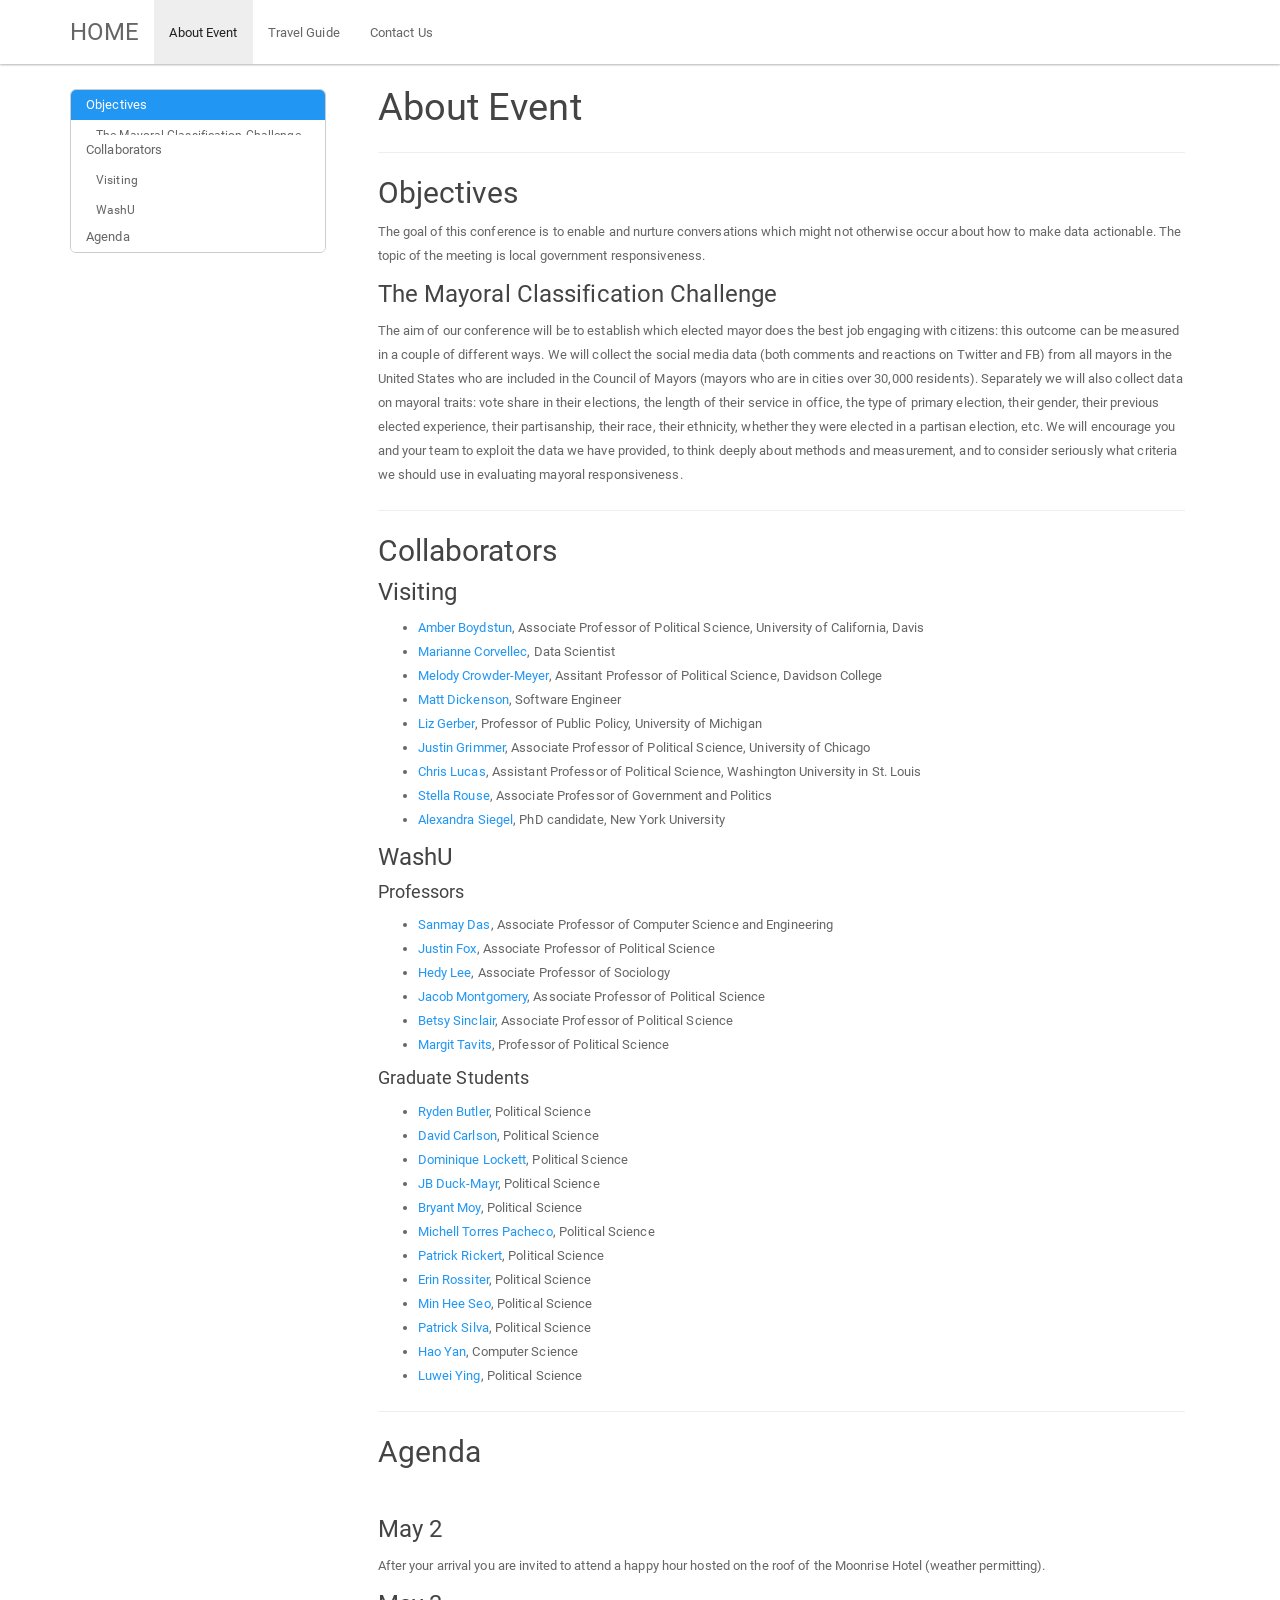
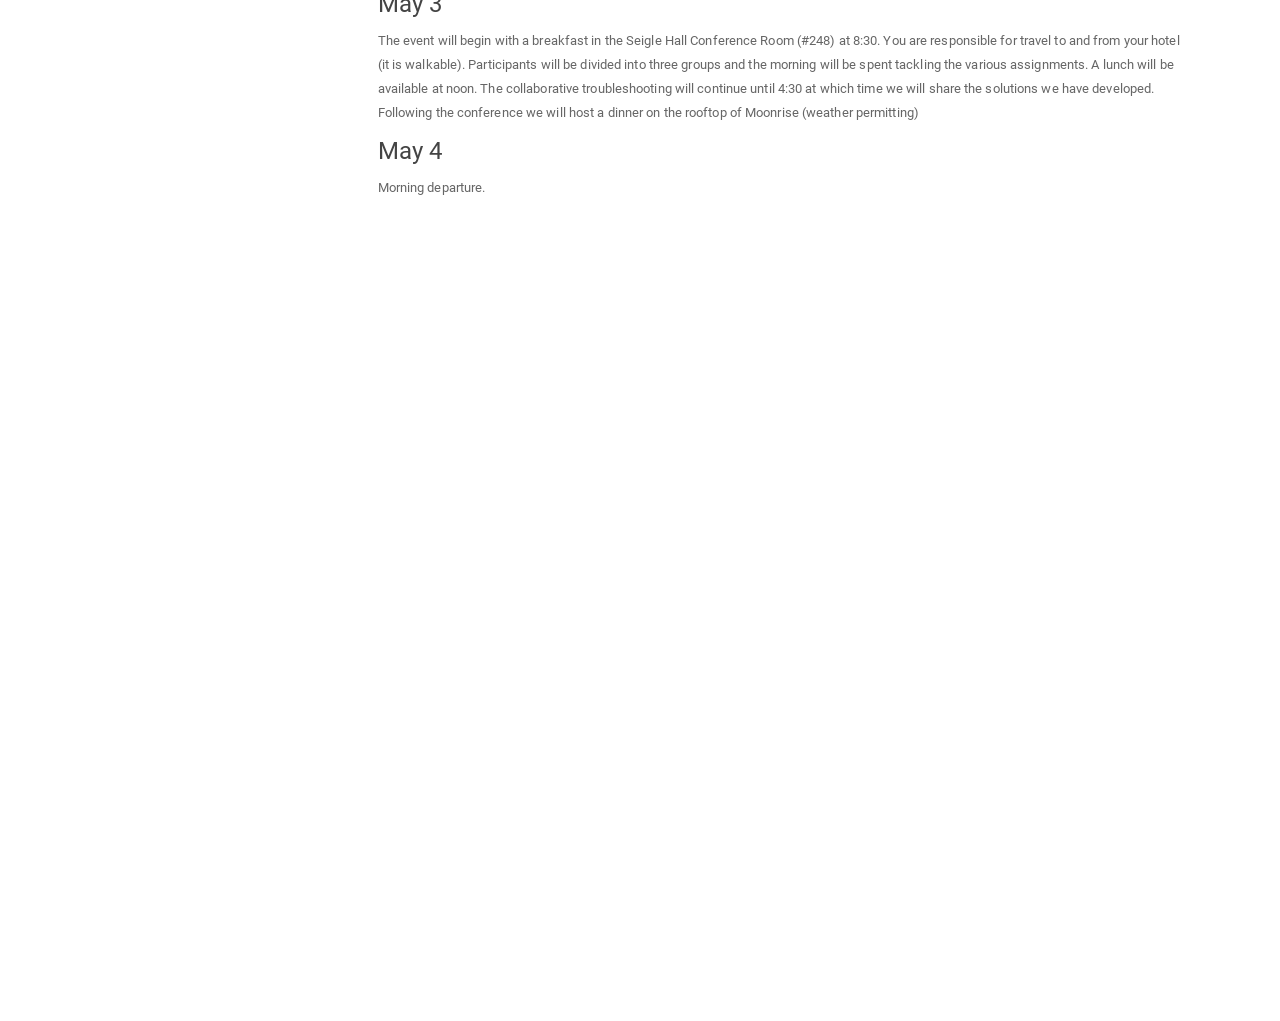
==== about_event.html @ 21daccff "Updates All relevant information is now included. I haven't heard back from three graduate students " ====
<!DOCTYPE html>

<html xmlns="http://www.w3.org/1999/xhtml">

<head>

<meta charset="utf-8" />
<meta http-equiv="Content-Type" content="text/html; charset=utf-8" />
<meta name="generator" content="pandoc" />




<title>About Event</title>

<script src="site_libs/jquery-1.11.3/jquery.min.js"></script>
<meta name="viewport" content="width=device-width, initial-scale=1" />
<link href="site_libs/bootstrap-3.3.5/css/paper.min.css" rel="stylesheet" />
<script src="site_libs/bootstrap-3.3.5/js/bootstrap.min.js"></script>
<script src="site_libs/bootstrap-3.3.5/shim/html5shiv.min.js"></script>
<script src="site_libs/bootstrap-3.3.5/shim/respond.min.js"></script>
<script src="site_libs/jqueryui-1.11.4/jquery-ui.min.js"></script>
<link href="site_libs/tocify-1.9.1/jquery.tocify.css" rel="stylesheet" />
<script src="site_libs/tocify-1.9.1/jquery.tocify.js"></script>
<script src="site_libs/navigation-1.1/tabsets.js"></script>
<link href="site_libs/highlightjs-9.12.0/textmate.css" rel="stylesheet" />
<script src="site_libs/highlightjs-9.12.0/highlight.js"></script>

<style type="text/css">code{white-space: pre;}</style>
<style type="text/css">
  pre:not([class]) {
    background-color: white;
  }
</style>
<script type="text/javascript">
if (window.hljs) {
  hljs.configure({languages: []});
  hljs.initHighlightingOnLoad();
  if (document.readyState && document.readyState === "complete") {
    window.setTimeout(function() { hljs.initHighlighting(); }, 0);
  }
}
</script>



<style type="text/css">
h1 {
  font-size: 34px;
}
h1.title {
  font-size: 38px;
}
h2 {
  font-size: 30px;
}
h3 {
  font-size: 24px;
}
h4 {
  font-size: 18px;
}
h5 {
  font-size: 16px;
}
h6 {
  font-size: 12px;
}
.table th:not([align]) {
  text-align: left;
}
</style>


</head>

<body>

<style type = "text/css">
.main-container {
  max-width: 940px;
  margin-left: auto;
  margin-right: auto;
}
code {
  color: inherit;
  background-color: rgba(0, 0, 0, 0.04);
}
img {
  max-width:100%;
  height: auto;
}
.tabbed-pane {
  padding-top: 12px;
}
button.code-folding-btn:focus {
  outline: none;
}
</style>


<style type="text/css">
/* padding for bootstrap navbar */
body {
  padding-top: 64px;
  padding-bottom: 40px;
}
/* offset scroll position for anchor links (for fixed navbar)  */
.section h1 {
  padding-top: 69px;
  margin-top: -69px;
}

.section h2 {
  padding-top: 69px;
  margin-top: -69px;
}
.section h3 {
  padding-top: 69px;
  margin-top: -69px;
}
.section h4 {
  padding-top: 69px;
  margin-top: -69px;
}
.section h5 {
  padding-top: 69px;
  margin-top: -69px;
}
.section h6 {
  padding-top: 69px;
  margin-top: -69px;
}
</style>

<script>
// manage active state of menu based on current page
$(document).ready(function () {
  // active menu anchor
  href = window.location.pathname
  href = href.substr(href.lastIndexOf('/') + 1)
  if (href === "")
    href = "index.html";
  var menuAnchor = $('a[href="' + href + '"]');

  // mark it active
  menuAnchor.parent().addClass('active');

  // if it's got a parent navbar menu mark it active as well
  menuAnchor.closest('li.dropdown').addClass('active');
});
</script>


<div class="container-fluid main-container">

<!-- tabsets -->
<script>
$(document).ready(function () {
  window.buildTabsets("TOC");
});
</script>

<!-- code folding -->




<script>
$(document).ready(function ()  {

    // move toc-ignore selectors from section div to header
    $('div.section.toc-ignore')
        .removeClass('toc-ignore')
        .children('h1,h2,h3,h4,h5').addClass('toc-ignore');

    // establish options
    var options = {
      selectors: "h1,h2,h3",
      theme: "bootstrap3",
      context: '.toc-content',
      hashGenerator: function (text) {
        return text.replace(/[.\\/?&!#<>]/g, '').replace(/\s/g, '_').toLowerCase();
      },
      ignoreSelector: ".toc-ignore",
      scrollTo: 0
    };
    options.showAndHide = true;
    options.smoothScroll = true;

    // tocify
    var toc = $("#TOC").tocify(options).data("toc-tocify");
});
</script>

<style type="text/css">

#TOC {
  margin: 25px 0px 20px 0px;
}
@media (max-width: 768px) {
#TOC {
  position: relative;
  width: 100%;
}
}


.toc-content {
  padding-left: 30px;
  padding-right: 40px;
}

div.main-container {
  max-width: 1200px;
}

div.tocify {
  width: 20%;
  max-width: 260px;
  max-height: 85%;
}

@media (min-width: 768px) and (max-width: 991px) {
  div.tocify {
    width: 25%;
  }
}

@media (max-width: 767px) {
  div.tocify {
    width: 100%;
    max-width: none;
  }
}

.tocify ul, .tocify li {
  line-height: 20px;
}

.tocify-subheader .tocify-item {
  font-size: 0.90em;
  padding-left: 25px;
  text-indent: 0;
}

.tocify .list-group-item {
  border-radius: 0px;
}


</style>

<!-- setup 3col/9col grid for toc_float and main content  -->
<div class="row-fluid">
<div class="col-xs-12 col-sm-4 col-md-3">
<div id="TOC" class="tocify">
</div>
</div>

<div class="toc-content col-xs-12 col-sm-8 col-md-9">




<div class="navbar navbar-default  navbar-fixed-top" role="navigation">
  <div class="container">
    <div class="navbar-header">
      <button type="button" class="navbar-toggle collapsed" data-toggle="collapse" data-target="#navbar">
        <span class="icon-bar"></span>
        <span class="icon-bar"></span>
        <span class="icon-bar"></span>
      </button>
      <a class="navbar-brand" href="index.html">HOME</a>
    </div>
    <div id="navbar" class="navbar-collapse collapse">
      <ul class="nav navbar-nav">
        <li>
  <a href="about_event.html">About Event</a>
</li>
<li>
  <a href="travel_guide.html">Travel Guide</a>
</li>
<li>
  <a href="contact_us.html">Contact Us</a>
</li>
      </ul>
      <ul class="nav navbar-nav navbar-right">
        
      </ul>
    </div><!--/.nav-collapse -->
  </div><!--/.container -->
</div><!--/.navbar -->

<div class="fluid-row" id="header">



<h1 class="title toc-ignore">About Event</h1>

</div>


<hr />
<div id="objectives" class="section level2">
<h2>Objectives</h2>
<p>The goal of this conference is to enable and nurture conversations which might not otherwise occur about how to make data actionable. The topic of the meeting is local government responsiveness.</p>
<div id="the-mayoral-classification-challenge" class="section level3">
<h3>The Mayoral Classification Challenge</h3>
<p>The aim of our conference will be to establish which elected mayor does the best job engaging with citizens: this outcome can be measured in a couple of different ways. We will collect the social media data (both comments and reactions on Twitter and FB) from all mayors in the United States who are included in the Council of Mayors (mayors who are in cities over 30,000 residents). Separately we will also collect data on mayoral traits: vote share in their elections, the length of their service in office, the type of primary election, their gender, their previous elected experience, their partisanship, their race, their ethnicity, whether they were elected in a partisan election, etc. We will encourage you and your team to exploit the data we have provided, to think deeply about methods and measurement, and to consider seriously what criteria we should use in evaluating mayoral responsiveness.</p>
<hr />
</div>
</div>
<div id="collaborators" class="section level2">
<h2>Collaborators</h2>
<div id="visiting" class="section level3">
<h3>Visiting</h3>
<ul>
<li><a href="http://www.amber-boydstun.com/">Amber Boydstun</a>, Associate Professor of Political Science, University of California, Davis</li>
<li><a href="https://marianne-corvellec.appspot.com/">Marianne Corvellec</a>, Data Scientist</li>
<li><a href="http://www.melodycrowdermeyer.org/">Melody Crowder-Meyer</a>, Assitant Professor of Political Science, Davidson College</li>
<li><a href="http://mattdickenson.com/">Matt Dickenson</a>, Software Engineer</li>
<li><a href="http://www-personal.umich.edu/~ergerber/Welcome.html">Liz Gerber</a>, Professor of Public Policy, University of Michigan</li>
<li><a href="https://www.justingrimmer.org/">Justin Grimmer</a>, Associate Professor of Political Science, University of Chicago</li>
<li><a href="http://christopherlucas.org/">Chris Lucas</a>, Assistant Professor of Political Science, Washington University in St. Louis</li>
<li><a href="http://gvptsites.umd.edu/srouse/">Stella Rouse</a>, Associate Professor of Government and Politics</li>
<li><a href="https://wp.nyu.edu/smapp/about-2/">Alexandra Siegel</a>, PhD candidate, New York University</li>
</ul>
</div>
<div id="washu" class="section level3">
<h3>WashU</h3>
<div id="professors" class="section level4">
<h4>Professors</h4>
<ul>
<li><a href="http://www.cse.wustl.edu/~sanmay/">Sanmay Das</a>, Associate Professor of Computer Science and Engineering</li>
<li><a href="http://pages.wustl.edu/justinfox">Justin Fox</a>, Associate Professor of Political Science</li>
<li><a href="https://soc.washington.edu/people/hedwig-hedy-lee">Hedy Lee</a>, Associate Professor of Sociology</li>
<li><a href="http://pages.wustl.edu/montgomery">Jacob Montgomery</a>, Associate Professor of Political Science</li>
<li><a href="https://pages.wustl.edu/betsysinclair">Betsy Sinclair</a>, Associate Professor of Political Science</li>
<li><a href="http://pages.wustl.edu/tavits">Margit Tavits</a>, Professor of Political Science</li>
</ul>
</div>
<div id="graduate-students" class="section level4">
<h4>Graduate Students</h4>
<ul>
<li><a href="https://polisci.wustl.edu/faculty/ryden-butler">Ryden Butler</a>, Political Science</li>
<li><a href="https://sites.wustl.edu/davidcarlson/">David Carlson</a>, Political Science</li>
<li><a href="https://polisci.wustl.edu/faculty/dominique-lockett">Dominique Lockett</a>, Political Science</li>
<li><a href="http://jbduckmayr.com/">JB Duck-Mayr</a>, Political Science</li>
<li><a href="https://polisci.wustl.edu/faculty/bryant-moy">Bryant Moy</a>, Political Science</li>
<li><a href="http://smtorres.org/">Michell Torres Pacheco</a>, Political Science</li>
<li><a href="https://polisci.wustl.edu/faculty/patrick-rickert">Patrick Rickert</a>, Political Science</li>
<li><a href="https://polisci.wustl.edu/faculty/erin-rossiter">Erin Rossiter</a>, Political Science</li>
<li><a href="https://sites.wustl.edu/minheeseo/">Min Hee Seo</a>, Political Science</li>
<li><a href="https://polisci.wustl.edu/faculty/patrick-cunha-silva">Patrick Silva</a>, Political Science</li>
<li><a href="http://www.cse.wustl.edu/~haoyan/">Hao Yan</a>, Computer Science</li>
<li><a href="https://polisci.wustl.edu/faculty/luwei-ying-0">Luwei Ying</a>, Political Science</li>
</ul>
<hr />
</div>
</div>
</div>
<div id="agenda" class="section level2">
<h2>Agenda</h2>
<p><br></p>
<div id="may-2" class="section level3">
<h3>May 2</h3>
<p>After your arrival you are invited to attend a happy hour hosted on the roof of the Moonrise Hotel (weather permitting).</p>
</div>
<div id="may-3" class="section level3">
<h3>May 3</h3>
<p>The event will begin with a breakfast in the Seigle Hall Conference Room (#248) at 8:30. You are responsible for travel to and from your hotel (it is walkable). Participants will be divided into three groups and the morning will be spent tackling the various assignments. A lunch will be available at noon. The collaborative troubleshooting will continue until 4:30 at which time we will share the solutions we have developed. Following the conference we will host a dinner on the rooftop of Moonrise (weather permitting)</p>
</div>
<div id="may-4" class="section level3">
<h3>May 4</h3>
<p>Morning departure.</p>
</div>
</div>



</div>
</div>

</div>

<script>

// add bootstrap table styles to pandoc tables
function bootstrapStylePandocTables() {
  $('tr.header').parent('thead').parent('table').addClass('table table-condensed');
}
$(document).ready(function () {
  bootstrapStylePandocTables();
});


</script>

<!-- dynamically load mathjax for compatibility with self-contained -->
<script>
  (function () {
    var script = document.createElement("script");
    script.type = "text/javascript";
    script.src  = "https://mathjax.rstudio.com/latest/MathJax.js?config=TeX-AMS-MML_HTMLorMML";
    document.getElementsByTagName("head")[0].appendChild(script);
  })();
</script>

</body>
</html>
---- site_libs/bootstrap-3.3.5/css/paper.min.css ----
@font-face {
  font-family: 'Roboto';
  font-style: normal;
  font-weight: 300;
  src: url(fonts/RobotoLight.ttf) format('truetype');
}
@font-face {
  font-family: 'Roboto';
  font-style: normal;
  font-weight: 400;
  src: url(fonts/Roboto.ttf) format('truetype');
}
@font-face {
  font-family: 'Roboto';
  font-style: normal;
  font-weight: 500;
  src: url(fonts/RobotoMedium.ttf) format('truetype');
}
@font-face {
  font-family: 'Roboto';
  font-style: normal;
  font-weight: 700;
  src: url(fonts/RobotoBold.ttf) format('truetype');
}

/*!
 * bootswatch v3.3.6
 * Homepage: http://bootswatch.com
 * Copyright 2012-2015 Thomas Park
 * Licensed under MIT
 * Based on Bootstrap
*//*!
 * Bootstrap v3.3.6 (http://getbootstrap.com)
 * Copyright 2011-2015 Twitter, Inc.
 * Licensed under MIT (https://github.com/twbs/bootstrap/blob/master/LICENSE)
 *//*! normalize.css v3.0.3 | MIT License | github.com/necolas/normalize.css */html{font-family:sans-serif;-ms-text-size-adjust:100%;-webkit-text-size-adjust:100%}body{margin:0}article,aside,details,figcaption,figure,footer,header,hgroup,main,menu,nav,section,summary{display:block}audio,canvas,progress,video{display:inline-block;vertical-align:baseline}audio:not([controls]){display:none;height:0}[hidden],template{display:none}a{background-color:transparent}a:active,a:hover{outline:0}abbr[title]{border-bottom:1px dotted}b,strong{font-weight:bold}dfn{font-style:italic}h1{font-size:2em;margin:0.67em 0}mark{background:#ff0;color:#000}small{font-size:80%}sub,sup{font-size:75%;line-height:0;position:relative;vertical-align:baseline}sup{top:-0.5em}sub{bottom:-0.25em}img{border:0}svg:not(:root){overflow:hidden}figure{margin:1em 40px}hr{-webkit-box-sizing:content-box;-moz-box-sizing:content-box;box-sizing:content-box;height:0}pre{overflow:auto}code,kbd,pre,samp{font-family:monospace, monospace;font-size:1em}button,input,optgroup,select,textarea{color:inherit;font:inherit;margin:0}button{overflow:visible}button,select{text-transform:none}button,html input[type="button"],input[type="reset"],input[type="submit"]{-webkit-appearance:button;cursor:pointer}button[disabled],html input[disabled]{cursor:default}button::-moz-focus-inner,input::-moz-focus-inner{border:0;padding:0}input{line-height:normal}input[type="checkbox"],input[type="radio"]{-webkit-box-sizing:border-box;-moz-box-sizing:border-box;box-sizing:border-box;padding:0}input[type="number"]::-webkit-inner-spin-button,input[type="number"]::-webkit-outer-spin-button{height:auto}input[type="search"]{-webkit-appearance:textfield;-webkit-box-sizing:content-box;-moz-box-sizing:content-box;box-sizing:content-box}input[type="search"]::-webkit-search-cancel-button,input[type="search"]::-webkit-search-decoration{-webkit-appearance:none}fieldset{border:1px solid #c0c0c0;margin:0 2px;padding:0.35em 0.625em 0.75em}legend{border:0;padding:0}textarea{overflow:auto}optgroup{font-weight:bold}table{border-collapse:collapse;border-spacing:0}td,th{padding:0}/*! Source: https://github.com/h5bp/html5-boilerplate/blob/master/src/css/main.css */@media print{*,*:before,*:after{background:transparent !important;color:#000 !important;-webkit-box-shadow:none !important;box-shadow:none !important;text-shadow:none !important}a,a:visited{text-decoration:underline}a[href]:after{content:" (" attr(href) ")"}abbr[title]:after{content:" (" attr(title) ")"}a[href^="#"]:after,a[href^="javascript:"]:after{content:""}pre,blockquote{border:1px solid #999;page-break-inside:avoid}thead{display:table-header-group}tr,img{page-break-inside:avoid}img{max-width:100% !important}p,h2,h3{orphans:3;widows:3}h2,h3{page-break-after:avoid}.navbar{display:none}.btn>.caret,.dropup>.btn>.caret{border-top-color:#000 !important}.label{border:1px solid #000}.table{border-collapse:collapse !important}.table td,.table th{background-color:#fff !important}.table-bordered th,.table-bordered td{border:1px solid #ddd !important}}@font-face{font-family:'Glyphicons Halflings';src:url('../fonts/glyphicons-halflings-regular.eot');src:url('../fonts/glyphicons-halflings-regular.eot?#iefix') format('embedded-opentype'),url('../fonts/glyphicons-halflings-regular.woff') format('woff'),url('../fonts/glyphicons-halflings-regular.ttf') format('truetype'),url('../fonts/glyphicons-halflings-regular.svg#glyphicons_halflingsregular') format('svg')}.glyphicon{position:relative;top:1px;display:inline-block;font-family:'Glyphicons Halflings';font-style:normal;font-weight:normal;line-height:1;-webkit-font-smoothing:antialiased;-moz-osx-font-smoothing:grayscale}.glyphicon-asterisk:before{content:"\002a"}.glyphicon-plus:before{content:"\002b"}.glyphicon-euro:before,.glyphicon-eur:before{content:"\20ac"}.glyphicon-minus:before{content:"\2212"}.glyphicon-cloud:before{content:"\2601"}.glyphicon-envelope:before{content:"\2709"}.glyphicon-pencil:before{content:"\270f"}.glyphicon-glass:before{content:"\e001"}.glyphicon-music:before{content:"\e002"}.glyphicon-search:before{content:"\e003"}.glyphicon-heart:before{content:"\e005"}.glyphicon-star:before{content:"\e006"}.glyphicon-star-empty:before{content:"\e007"}.glyphicon-user:before{content:"\e008"}.glyphicon-film:before{content:"\e009"}.glyphicon-th-large:before{content:"\e010"}.glyphicon-th:before{content:"\e011"}.glyphicon-th-list:before{content:"\e012"}.glyphicon-ok:before{content:"\e013"}.glyphicon-remove:before{content:"\e014"}.glyphicon-zoom-in:before{content:"\e015"}.glyphicon-zoom-out:before{content:"\e016"}.glyphicon-off:before{content:"\e017"}.glyphicon-signal:before{content:"\e018"}.glyphicon-cog:before{content:"\e019"}.glyphicon-trash:before{content:"\e020"}.glyphicon-home:before{content:"\e021"}.glyphicon-file:before{content:"\e022"}.glyphicon-time:before{content:"\e023"}.glyphicon-road:before{content:"\e024"}.glyphicon-download-alt:before{content:"\e025"}.glyphicon-download:before{content:"\e026"}.glyphicon-upload:before{content:"\e027"}.glyphicon-inbox:before{content:"\e028"}.glyphicon-play-circle:before{content:"\e029"}.glyphicon-repeat:before{content:"\e030"}.glyphicon-refresh:before{content:"\e031"}.glyphicon-list-alt:before{content:"\e032"}.glyphicon-lock:before{content:"\e033"}.glyphicon-flag:before{content:"\e034"}.glyphicon-headphones:before{content:"\e035"}.glyphicon-volume-off:before{content:"\e036"}.glyphicon-volume-down:before{content:"\e037"}.glyphicon-volume-up:before{content:"\e038"}.glyphicon-qrcode:before{content:"\e039"}.glyphicon-barcode:before{content:"\e040"}.glyphicon-tag:before{content:"\e041"}.glyphicon-tags:before{content:"\e042"}.glyphicon-book:before{content:"\e043"}.glyphicon-bookmark:before{content:"\e044"}.glyphicon-print:before{content:"\e045"}.glyphicon-camera:before{content:"\e046"}.glyphicon-font:before{content:"\e047"}.glyphicon-bold:before{content:"\e048"}.glyphicon-italic:before{content:"\e049"}.glyphicon-text-height:before{content:"\e050"}.glyphicon-text-width:before{content:"\e051"}.glyphicon-align-left:before{content:"\e052"}.glyphicon-align-center:before{content:"\e053"}.glyphicon-align-right:before{content:"\e054"}.glyphicon-align-justify:before{content:"\e055"}.glyphicon-list:before{content:"\e056"}.glyphicon-indent-left:before{content:"\e057"}.glyphicon-indent-right:before{content:"\e058"}.glyphicon-facetime-video:before{content:"\e059"}.glyphicon-picture:before{content:"\e060"}.glyphicon-map-marker:before{content:"\e062"}.glyphicon-adjust:before{content:"\e063"}.glyphicon-tint:before{content:"\e064"}.glyphicon-edit:before{content:"\e065"}.glyphicon-share:before{content:"\e066"}.glyphicon-check:before{content:"\e067"}.glyphicon-move:before{content:"\e068"}.glyphicon-step-backward:before{content:"\e069"}.glyphicon-fast-backward:before{content:"\e070"}.glyphicon-backward:before{content:"\e071"}.glyphicon-play:before{content:"\e072"}.glyphicon-pause:before{content:"\e073"}.glyphicon-stop:before{content:"\e074"}.glyphicon-forward:before{content:"\e075"}.glyphicon-fast-forward:before{content:"\e076"}.glyphicon-step-forward:before{content:"\e077"}.glyphicon-eject:before{content:"\e078"}.glyphicon-chevron-left:before{content:"\e079"}.glyphicon-chevron-right:before{content:"\e080"}.glyphicon-plus-sign:before{content:"\e081"}.glyphicon-minus-sign:before{content:"\e082"}.glyphicon-remove-sign:before{content:"\e083"}.glyphicon-ok-sign:before{content:"\e084"}.glyphicon-question-sign:before{content:"\e085"}.glyphicon-info-sign:before{content:"\e086"}.glyphicon-screenshot:before{content:"\e087"}.glyphicon-remove-circle:before{content:"\e088"}.glyphicon-ok-circle:before{content:"\e089"}.glyphicon-ban-circle:before{content:"\e090"}.glyphicon-arrow-left:before{content:"\e091"}.glyphicon-arrow-right:before{content:"\e092"}.glyphicon-arrow-up:before{content:"\e093"}.glyphicon-arrow-down:before{content:"\e094"}.glyphicon-share-alt:before{content:"\e095"}.glyphicon-resize-full:before{content:"\e096"}.glyphicon-resize-small:before{content:"\e097"}.glyphicon-exclamation-sign:before{content:"\e101"}.glyphicon-gift:before{content:"\e102"}.glyphicon-leaf:before{content:"\e103"}.glyphicon-fire:before{content:"\e104"}.glyphicon-eye-open:before{content:"\e105"}.glyphicon-eye-close:before{content:"\e106"}.glyphicon-warning-sign:before{content:"\e107"}.glyphicon-plane:before{content:"\e108"}.glyphicon-calendar:before{content:"\e109"}.glyphicon-random:before{content:"\e110"}.glyphicon-comment:before{content:"\e111"}.glyphicon-magnet:before{content:"\e112"}.glyphicon-chevron-up:before{content:"\e113"}.glyphicon-chevron-down:before{content:"\e114"}.glyphicon-retweet:before{content:"\e115"}.glyphicon-shopping-cart:before{content:"\e116"}.glyphicon-folder-close:before{content:"\e117"}.glyphicon-folder-open:before{content:"\e118"}.glyphicon-resize-vertical:before{content:"\e119"}.glyphicon-resize-horizontal:before{content:"\e120"}.glyphicon-hdd:before{content:"\e121"}.glyphicon-bullhorn:before{content:"\e122"}.glyphicon-bell:before{content:"\e123"}.glyphicon-certificate:before{content:"\e124"}.glyphicon-thumbs-up:before{content:"\e125"}.glyphicon-thumbs-down:before{content:"\e126"}.glyphicon-hand-right:before{content:"\e127"}.glyphicon-hand-left:before{content:"\e128"}.glyphicon-hand-up:before{content:"\e129"}.glyphicon-hand-down:before{content:"\e130"}.glyphicon-circle-arrow-right:before{content:"\e131"}.glyphicon-circle-arrow-left:before{content:"\e132"}.glyphicon-circle-arrow-up:before{content:"\e133"}.glyphicon-circle-arrow-down:before{content:"\e134"}.glyphicon-globe:before{content:"\e135"}.glyphicon-wrench:before{content:"\e136"}.glyphicon-tasks:before{content:"\e137"}.glyphicon-filter:before{content:"\e138"}.glyphicon-briefcase:before{content:"\e139"}.glyphicon-fullscreen:before{content:"\e140"}.glyphicon-dashboard:before{content:"\e141"}.glyphicon-paperclip:before{content:"\e142"}.glyphicon-heart-empty:before{content:"\e143"}.glyphicon-link:before{content:"\e144"}.glyphicon-phone:before{content:"\e145"}.glyphicon-pushpin:before{content:"\e146"}.glyphicon-usd:before{content:"\e148"}.glyphicon-gbp:before{content:"\e149"}.glyphicon-sort:before{content:"\e150"}.glyphicon-sort-by-alphabet:before{content:"\e151"}.glyphicon-sort-by-alphabet-alt:before{content:"\e152"}.glyphicon-sort-by-order:before{content:"\e153"}.glyphicon-sort-by-order-alt:before{content:"\e154"}.glyphicon-sort-by-attributes:before{content:"\e155"}.glyphicon-sort-by-attributes-alt:before{content:"\e156"}.glyphicon-unchecked:before{content:"\e157"}.glyphicon-expand:before{content:"\e158"}.glyphicon-collapse-down:before{content:"\e159"}.glyphicon-collapse-up:before{content:"\e160"}.glyphicon-log-in:before{content:"\e161"}.glyphicon-flash:before{content:"\e162"}.glyphicon-log-out:before{content:"\e163"}.glyphicon-new-window:before{content:"\e164"}.glyphicon-record:before{content:"\e165"}.glyphicon-save:before{content:"\e166"}.glyphicon-open:before{content:"\e167"}.glyphicon-saved:before{content:"\e168"}.glyphicon-import:before{content:"\e169"}.glyphicon-export:before{content:"\e170"}.glyphicon-send:before{content:"\e171"}.glyphicon-floppy-disk:before{content:"\e172"}.glyphicon-floppy-saved:before{content:"\e173"}.glyphicon-floppy-remove:before{content:"\e174"}.glyphicon-floppy-save:before{content:"\e175"}.glyphicon-floppy-open:before{content:"\e176"}.glyphicon-credit-card:before{content:"\e177"}.glyphicon-transfer:before{content:"\e178"}.glyphicon-cutlery:before{content:"\e179"}.glyphicon-header:before{content:"\e180"}.glyphicon-compressed:before{content:"\e181"}.glyphicon-earphone:before{content:"\e182"}.glyphicon-phone-alt:before{content:"\e183"}.glyphicon-tower:before{content:"\e184"}.glyphicon-stats:before{content:"\e185"}.glyphicon-sd-video:before{content:"\e186"}.glyphicon-hd-video:before{content:"\e187"}.glyphicon-subtitles:before{content:"\e188"}.glyphicon-sound-stereo:before{content:"\e189"}.glyphicon-sound-dolby:before{content:"\e190"}.glyphicon-sound-5-1:before{content:"\e191"}.glyphicon-sound-6-1:before{content:"\e192"}.glyphicon-sound-7-1:before{content:"\e193"}.glyphicon-copyright-mark:before{content:"\e194"}.glyphicon-registration-mark:before{content:"\e195"}.glyphicon-cloud-download:before{content:"\e197"}.glyphicon-cloud-upload:before{content:"\e198"}.glyphicon-tree-conifer:before{content:"\e199"}.glyphicon-tree-deciduous:before{content:"\e200"}.glyphicon-cd:before{content:"\e201"}.glyphicon-save-file:before{content:"\e202"}.glyphicon-open-file:before{content:"\e203"}.glyphicon-level-up:before{content:"\e204"}.glyphicon-copy:before{content:"\e205"}.glyphicon-paste:before{content:"\e206"}.glyphicon-alert:before{content:"\e209"}.glyphicon-equalizer:before{content:"\e210"}.glyphicon-king:before{content:"\e211"}.glyphicon-queen:before{content:"\e212"}.glyphicon-pawn:before{content:"\e213"}.glyphicon-bishop:before{content:"\e214"}.glyphicon-knight:before{content:"\e215"}.glyphicon-baby-formula:before{content:"\e216"}.glyphicon-tent:before{content:"\26fa"}.glyphicon-blackboard:before{content:"\e218"}.glyphicon-bed:before{content:"\e219"}.glyphicon-apple:before{content:"\f8ff"}.glyphicon-erase:before{content:"\e221"}.glyphicon-hourglass:before{content:"\231b"}.glyphicon-lamp:before{content:"\e223"}.glyphicon-duplicate:before{content:"\e224"}.glyphicon-piggy-bank:before{content:"\e225"}.glyphicon-scissors:before{content:"\e226"}.glyphicon-bitcoin:before{content:"\e227"}.glyphicon-btc:before{content:"\e227"}.glyphicon-xbt:before{content:"\e227"}.glyphicon-yen:before{content:"\00a5"}.glyphicon-jpy:before{content:"\00a5"}.glyphicon-ruble:before{content:"\20bd"}.glyphicon-rub:before{content:"\20bd"}.glyphicon-scale:before{content:"\e230"}.glyphicon-ice-lolly:before{content:"\e231"}.glyphicon-ice-lolly-tasted:before{content:"\e232"}.glyphicon-education:before{content:"\e233"}.glyphicon-option-horizontal:before{content:"\e234"}.glyphicon-option-vertical:before{content:"\e235"}.glyphicon-menu-hamburger:before{content:"\e236"}.glyphicon-modal-window:before{content:"\e237"}.glyphicon-oil:before{content:"\e238"}.glyphicon-grain:before{content:"\e239"}.glyphicon-sunglasses:before{content:"\e240"}.glyphicon-text-size:before{content:"\e241"}.glyphicon-text-color:before{content:"\e242"}.glyphicon-text-background:before{content:"\e243"}.glyphicon-object-align-top:before{content:"\e244"}.glyphicon-object-align-bottom:before{content:"\e245"}.glyphicon-object-align-horizontal:before{content:"\e246"}.glyphicon-object-align-left:before{content:"\e247"}.glyphicon-object-align-vertical:before{content:"\e248"}.glyphicon-object-align-right:before{content:"\e249"}.glyphicon-triangle-right:before{content:"\e250"}.glyphicon-triangle-left:before{content:"\e251"}.glyphicon-triangle-bottom:before{content:"\e252"}.glyphicon-triangle-top:before{content:"\e253"}.glyphicon-console:before{content:"\e254"}.glyphicon-superscript:before{content:"\e255"}.glyphicon-subscript:before{content:"\e256"}.glyphicon-menu-left:before{content:"\e257"}.glyphicon-menu-right:before{content:"\e258"}.glyphicon-menu-down:before{content:"\e259"}.glyphicon-menu-up:before{content:"\e260"}*{-webkit-box-sizing:border-box;-moz-box-sizing:border-box;box-sizing:border-box}*:before,*:after{-webkit-box-sizing:border-box;-moz-box-sizing:border-box;box-sizing:border-box}html{font-size:10px;-webkit-tap-highlight-color:rgba(0,0,0,0)}body{font-family:"Roboto","Helvetica Neue",Helvetica,Arial,sans-serif;font-size:13px;line-height:1.846;color:#666666;background-color:#ffffff}input,button,select,textarea{font-family:inherit;font-size:inherit;line-height:inherit}a{color:#2196f3;text-decoration:none}a:hover,a:focus{color:#0a6ebd;text-decoration:underline}a:focus{outline:thin dotted;outline:5px auto -webkit-focus-ring-color;outline-offset:-2px}figure{margin:0}img{vertical-align:middle}.img-responsive,.thumbnail>img,.thumbnail a>img,.carousel-inner>.item>img,.carousel-inner>.item>a>img{display:block;max-width:100%;height:auto}.img-rounded{border-radius:3px}.img-thumbnail{padding:4px;line-height:1.846;background-color:#ffffff;border:1px solid #dddddd;border-radius:3px;-webkit-transition:all .2s ease-in-out;-o-transition:all .2s ease-in-out;transition:all .2s ease-in-out;display:inline-block;max-width:100%;height:auto}.img-circle{border-radius:50%}hr{margin-top:23px;margin-bottom:23px;border:0;border-top:1px solid #eeeeee}.sr-only{position:absolute;width:1px;height:1px;margin:-1px;padding:0;overflow:hidden;clip:rect(0, 0, 0, 0);border:0}.sr-only-focusable:active,.sr-only-focusable:focus{position:static;width:auto;height:auto;margin:0;overflow:visible;clip:auto}[role="button"]{cursor:pointer}h1,h2,h3,h4,h5,h6,.h1,.h2,.h3,.h4,.h5,.h6{font-family:inherit;font-weight:400;line-height:1.1;color:#444444}h1 small,h2 small,h3 small,h4 small,h5 small,h6 small,.h1 small,.h2 small,.h3 small,.h4 small,.h5 small,.h6 small,h1 .small,h2 .small,h3 .small,h4 .small,h5 .small,h6 .small,.h1 .small,.h2 .small,.h3 .small,.h4 .small,.h5 .small,.h6 .small{font-weight:normal;line-height:1;color:#bbbbbb}h1,.h1,h2,.h2,h3,.h3{margin-top:23px;margin-bottom:11.5px}h1 small,.h1 small,h2 small,.h2 small,h3 small,.h3 small,h1 .small,.h1 .small,h2 .small,.h2 .small,h3 .small,.h3 .small{font-size:65%}h4,.h4,h5,.h5,h6,.h6{margin-top:11.5px;margin-bottom:11.5px}h4 small,.h4 small,h5 small,.h5 small,h6 small,.h6 small,h4 .small,.h4 .small,h5 .small,.h5 .small,h6 .small,.h6 .small{font-size:75%}h1,.h1{font-size:56px}h2,.h2{font-size:45px}h3,.h3{font-size:34px}h4,.h4{font-size:24px}h5,.h5{font-size:20px}h6,.h6{font-size:14px}p{margin:0 0 11.5px}.lead{margin-bottom:23px;font-size:14px;font-weight:300;line-height:1.4}@media (min-width:768px){.lead{font-size:19.5px}}small,.small{font-size:92%}mark,.mark{background-color:#ffe0b2;padding:.2em}.text-left{text-align:left}.text-right{text-align:right}.text-center{text-align:center}.text-justify{text-align:justify}.text-nowrap{white-space:nowrap}.text-lowercase{text-transform:lowercase}.text-uppercase{text-transform:uppercase}.text-capitalize{text-transform:capitalize}.text-muted{color:#bbbbbb}.text-primary{color:#2196f3}a.text-primary:hover,a.text-primary:focus{color:#0c7cd5}.text-success{color:#4caf50}a.text-success:hover,a.text-success:focus{color:#3d8b40}.text-info{color:#9c27b0}a.text-info:hover,a.text-info:focus{color:#771e86}.text-warning{color:#ff9800}a.text-warning:hover,a.text-warning:focus{color:#cc7a00}.text-danger{color:#e51c23}a.text-danger:hover,a.text-danger:focus{color:#b9151b}.bg-primary{color:#fff;background-color:#2196f3}a.bg-primary:hover,a.bg-primary:focus{background-color:#0c7cd5}.bg-success{background-color:#dff0d8}a.bg-success:hover,a.bg-success:focus{background-color:#c1e2b3}.bg-info{background-color:#e1bee7}a.bg-info:hover,a.bg-info:focus{background-color:#d099d9}.bg-warning{background-color:#ffe0b2}a.bg-warning:hover,a.bg-warning:focus{background-color:#ffcb7f}.bg-danger{background-color:#f9bdbb}a.bg-danger:hover,a.bg-danger:focus{background-color:#f5908c}.page-header{padding-bottom:10.5px;margin:46px 0 23px;border-bottom:1px solid #eeeeee}ul,ol{margin-top:0;margin-bottom:11.5px}ul ul,ol ul,ul ol,ol ol{margin-bottom:0}.list-unstyled{padding-left:0;list-style:none}.list-inline{padding-left:0;list-style:none;margin-left:-5px}.list-inline>li{display:inline-block;padding-left:5px;padding-right:5px}dl{margin-top:0;margin-bottom:23px}dt,dd{line-height:1.846}dt{font-weight:bold}dd{margin-left:0}@media (min-width:768px){.dl-horizontal dt{float:left;width:160px;clear:left;text-align:right;overflow:hidden;text-overflow:ellipsis;white-space:nowrap}.dl-horizontal dd{margin-left:180px}}abbr[title],abbr[data-original-title]{cursor:help;border-bottom:1px dotted #bbbbbb}.initialism{font-size:90%;text-transform:uppercase}blockquote{padding:11.5px 23px;margin:0 0 23px;font-size:16.25px;border-left:5px solid #eeeeee}blockquote p:last-child,blockquote ul:last-child,blockquote ol:last-child{margin-bottom:0}blockquote footer,blockquote small,blockquote .small{display:block;font-size:80%;line-height:1.846;color:#bbbbbb}blockquote footer:before,blockquote small:before,blockquote .small:before{content:'\2014 \00A0'}.blockquote-reverse,blockquote.pull-right{padding-right:15px;padding-left:0;border-right:5px solid #eeeeee;border-left:0;text-align:right}.blockquote-reverse footer:before,blockquote.pull-right footer:before,.blockquote-reverse small:before,blockquote.pull-right small:before,.blockquote-reverse .small:before,blockquote.pull-right .small:before{content:''}.blockquote-reverse footer:after,blockquote.pull-right footer:after,.blockquote-reverse small:after,blockquote.pull-right small:after,.blockquote-reverse .small:after,blockquote.pull-right .small:after{content:'\00A0 \2014'}address{margin-bottom:23px;font-style:normal;line-height:1.846}code,kbd,pre,samp{font-family:monospace}code{padding:2px 4px;font-size:90%;color:#c7254e;background-color:#f9f2f4;border-radius:3px}kbd{padding:2px 4px;font-size:90%;color:#ffffff;background-color:#333333;border-radius:3px;-webkit-box-shadow:inset 0 -1px 0 rgba(0,0,0,0.25);box-shadow:inset 0 -1px 0 rgba(0,0,0,0.25)}kbd kbd{padding:0;font-size:100%;font-weight:bold;-webkit-box-shadow:none;box-shadow:none}pre{display:block;padding:11px;margin:0 0 11.5px;font-size:12px;line-height:1.846;word-break:break-all;word-wrap:break-word;color:#212121;background-color:#f5f5f5;border:1px solid #cccccc;border-radius:3px}pre code{padding:0;font-size:inherit;color:inherit;white-space:pre-wrap;background-color:transparent;border-radius:0}.pre-scrollable{max-height:340px;overflow-y:scroll}.container{margin-right:auto;margin-left:auto;padding-left:15px;padding-right:15px}@media (min-width:768px){.container{width:750px}}@media (min-width:992px){.container{width:970px}}@media (min-width:1200px){.container{width:1170px}}.container-fluid{margin-right:auto;margin-left:auto;padding-left:15px;padding-right:15px}.row{margin-left:-15px;margin-right:-15px}.col-xs-1,.col-sm-1,.col-md-1,.col-lg-1,.col-xs-2,.col-sm-2,.col-md-2,.col-lg-2,.col-xs-3,.col-sm-3,.col-md-3,.col-lg-3,.col-xs-4,.col-sm-4,.col-md-4,.col-lg-4,.col-xs-5,.col-sm-5,.col-md-5,.col-lg-5,.col-xs-6,.col-sm-6,.col-md-6,.col-lg-6,.col-xs-7,.col-sm-7,.col-md-7,.col-lg-7,.col-xs-8,.col-sm-8,.col-md-8,.col-lg-8,.col-xs-9,.col-sm-9,.col-md-9,.col-lg-9,.col-xs-10,.col-sm-10,.col-md-10,.col-lg-10,.col-xs-11,.col-sm-11,.col-md-11,.col-lg-11,.col-xs-12,.col-sm-12,.col-md-12,.col-lg-12{position:relative;min-height:1px;padding-left:15px;padding-right:15px}.col-xs-1,.col-xs-2,.col-xs-3,.col-xs-4,.col-xs-5,.col-xs-6,.col-xs-7,.col-xs-8,.col-xs-9,.col-xs-10,.col-xs-11,.col-xs-12{float:left}.col-xs-12{width:100%}.col-xs-11{width:91.66666667%}.col-xs-10{width:83.33333333%}.col-xs-9{width:75%}.col-xs-8{width:66.66666667%}.col-xs-7{width:58.33333333%}.col-xs-6{width:50%}.col-xs-5{width:41.66666667%}.col-xs-4{width:33.33333333%}.col-xs-3{width:25%}.col-xs-2{width:16.66666667%}.col-xs-1{width:8.33333333%}.col-xs-pull-12{right:100%}.col-xs-pull-11{right:91.66666667%}.col-xs-pull-10{right:83.33333333%}.col-xs-pull-9{right:75%}.col-xs-pull-8{right:66.66666667%}.col-xs-pull-7{right:58.33333333%}.col-xs-pull-6{right:50%}.col-xs-pull-5{right:41.66666667%}.col-xs-pull-4{right:33.33333333%}.col-xs-pull-3{right:25%}.col-xs-pull-2{right:16.66666667%}.col-xs-pull-1{right:8.33333333%}.col-xs-pull-0{right:auto}.col-xs-push-12{left:100%}.col-xs-push-11{left:91.66666667%}.col-xs-push-10{left:83.33333333%}.col-xs-push-9{left:75%}.col-xs-push-8{left:66.66666667%}.col-xs-push-7{left:58.33333333%}.col-xs-push-6{left:50%}.col-xs-push-5{left:41.66666667%}.col-xs-push-4{left:33.33333333%}.col-xs-push-3{left:25%}.col-xs-push-2{left:16.66666667%}.col-xs-push-1{left:8.33333333%}.col-xs-push-0{left:auto}.col-xs-offset-12{margin-left:100%}.col-xs-offset-11{margin-left:91.66666667%}.col-xs-offset-10{margin-left:83.33333333%}.col-xs-offset-9{margin-left:75%}.col-xs-offset-8{margin-left:66.66666667%}.col-xs-offset-7{margin-left:58.33333333%}.col-xs-offset-6{margin-left:50%}.col-xs-offset-5{margin-left:41.66666667%}.col-xs-offset-4{margin-left:33.33333333%}.col-xs-offset-3{margin-left:25%}.col-xs-offset-2{margin-left:16.66666667%}.col-xs-offset-1{margin-left:8.33333333%}.col-xs-offset-0{margin-left:0%}@media (min-width:768px){.col-sm-1,.col-sm-2,.col-sm-3,.col-sm-4,.col-sm-5,.col-sm-6,.col-sm-7,.col-sm-8,.col-sm-9,.col-sm-10,.col-sm-11,.col-sm-12{float:left}.col-sm-12{width:100%}.col-sm-11{width:91.66666667%}.col-sm-10{width:83.33333333%}.col-sm-9{width:75%}.col-sm-8{width:66.66666667%}.col-sm-7{width:58.33333333%}.col-sm-6{width:50%}.col-sm-5{width:41.66666667%}.col-sm-4{width:33.33333333%}.col-sm-3{width:25%}.col-sm-2{width:16.66666667%}.col-sm-1{width:8.33333333%}.col-sm-pull-12{right:100%}.col-sm-pull-11{right:91.66666667%}.col-sm-pull-10{right:83.33333333%}.col-sm-pull-9{right:75%}.col-sm-pull-8{right:66.66666667%}.col-sm-pull-7{right:58.33333333%}.col-sm-pull-6{right:50%}.col-sm-pull-5{right:41.66666667%}.col-sm-pull-4{right:33.33333333%}.col-sm-pull-3{right:25%}.col-sm-pull-2{right:16.66666667%}.col-sm-pull-1{right:8.33333333%}.col-sm-pull-0{right:auto}.col-sm-push-12{left:100%}.col-sm-push-11{left:91.66666667%}.col-sm-push-10{left:83.33333333%}.col-sm-push-9{left:75%}.col-sm-push-8{left:66.66666667%}.col-sm-push-7{left:58.33333333%}.col-sm-push-6{left:50%}.col-sm-push-5{left:41.66666667%}.col-sm-push-4{left:33.33333333%}.col-sm-push-3{left:25%}.col-sm-push-2{left:16.66666667%}.col-sm-push-1{left:8.33333333%}.col-sm-push-0{left:auto}.col-sm-offset-12{margin-left:100%}.col-sm-offset-11{margin-left:91.66666667%}.col-sm-offset-10{margin-left:83.33333333%}.col-sm-offset-9{margin-left:75%}.col-sm-offset-8{margin-left:66.66666667%}.col-sm-offset-7{margin-left:58.33333333%}.col-sm-offset-6{margin-left:50%}.col-sm-offset-5{margin-left:41.66666667%}.col-sm-offset-4{margin-left:33.33333333%}.col-sm-offset-3{margin-left:25%}.col-sm-offset-2{margin-left:16.66666667%}.col-sm-offset-1{margin-left:8.33333333%}.col-sm-offset-0{margin-left:0%}}@media (min-width:992px){.col-md-1,.col-md-2,.col-md-3,.col-md-4,.col-md-5,.col-md-6,.col-md-7,.col-md-8,.col-md-9,.col-md-10,.col-md-11,.col-md-12{float:left}.col-md-12{width:100%}.col-md-11{width:91.66666667%}.col-md-10{width:83.33333333%}.col-md-9{width:75%}.col-md-8{width:66.66666667%}.col-md-7{width:58.33333333%}.col-md-6{width:50%}.col-md-5{width:41.66666667%}.col-md-4{width:33.33333333%}.col-md-3{width:25%}.col-md-2{width:16.66666667%}.col-md-1{width:8.33333333%}.col-md-pull-12{right:100%}.col-md-pull-11{right:91.66666667%}.col-md-pull-10{right:83.33333333%}.col-md-pull-9{right:75%}.col-md-pull-8{right:66.66666667%}.col-md-pull-7{right:58.33333333%}.col-md-pull-6{right:50%}.col-md-pull-5{right:41.66666667%}.col-md-pull-4{right:33.33333333%}.col-md-pull-3{right:25%}.col-md-pull-2{right:16.66666667%}.col-md-pull-1{right:8.33333333%}.col-md-pull-0{right:auto}.col-md-push-12{left:100%}.col-md-push-11{left:91.66666667%}.col-md-push-10{left:83.33333333%}.col-md-push-9{left:75%}.col-md-push-8{left:66.66666667%}.col-md-push-7{left:58.33333333%}.col-md-push-6{left:50%}.col-md-push-5{left:41.66666667%}.col-md-push-4{left:33.33333333%}.col-md-push-3{left:25%}.col-md-push-2{left:16.66666667%}.col-md-push-1{left:8.33333333%}.col-md-push-0{left:auto}.col-md-offset-12{margin-left:100%}.col-md-offset-11{margin-left:91.66666667%}.col-md-offset-10{margin-left:83.33333333%}.col-md-offset-9{margin-left:75%}.col-md-offset-8{margin-left:66.66666667%}.col-md-offset-7{margin-left:58.33333333%}.col-md-offset-6{margin-left:50%}.col-md-offset-5{margin-left:41.66666667%}.col-md-offset-4{margin-left:33.33333333%}.col-md-offset-3{margin-left:25%}.col-md-offset-2{margin-left:16.66666667%}.col-md-offset-1{margin-left:8.33333333%}.col-md-offset-0{margin-left:0%}}@media (min-width:1200px){.col-lg-1,.col-lg-2,.col-lg-3,.col-lg-4,.col-lg-5,.col-lg-6,.col-lg-7,.col-lg-8,.col-lg-9,.col-lg-10,.col-lg-11,.col-lg-12{float:left}.col-lg-12{width:100%}.col-lg-11{width:91.66666667%}.col-lg-10{width:83.33333333%}.col-lg-9{width:75%}.col-lg-8{width:66.66666667%}.col-lg-7{width:58.33333333%}.col-lg-6{width:50%}.col-lg-5{width:41.66666667%}.col-lg-4{width:33.33333333%}.col-lg-3{width:25%}.col-lg-2{width:16.66666667%}.col-lg-1{width:8.33333333%}.col-lg-pull-12{right:100%}.col-lg-pull-11{right:91.66666667%}.col-lg-pull-10{right:83.33333333%}.col-lg-pull-9{right:75%}.col-lg-pull-8{right:66.66666667%}.col-lg-pull-7{right:58.33333333%}.col-lg-pull-6{right:50%}.col-lg-pull-5{right:41.66666667%}.col-lg-pull-4{right:33.33333333%}.col-lg-pull-3{right:25%}.col-lg-pull-2{right:16.66666667%}.col-lg-pull-1{right:8.33333333%}.col-lg-pull-0{right:auto}.col-lg-push-12{left:100%}.col-lg-push-11{left:91.66666667%}.col-lg-push-10{left:83.33333333%}.col-lg-push-9{left:75%}.col-lg-push-8{left:66.66666667%}.col-lg-push-7{left:58.33333333%}.col-lg-push-6{left:50%}.col-lg-push-5{left:41.66666667%}.col-lg-push-4{left:33.33333333%}.col-lg-push-3{left:25%}.col-lg-push-2{left:16.66666667%}.col-lg-push-1{left:8.33333333%}.col-lg-push-0{left:auto}.col-lg-offset-12{margin-left:100%}.col-lg-offset-11{margin-left:91.66666667%}.col-lg-offset-10{margin-left:83.33333333%}.col-lg-offset-9{margin-left:75%}.col-lg-offset-8{margin-left:66.66666667%}.col-lg-offset-7{margin-left:58.33333333%}.col-lg-offset-6{margin-left:50%}.col-lg-offset-5{margin-left:41.66666667%}.col-lg-offset-4{margin-left:33.33333333%}.col-lg-offset-3{margin-left:25%}.col-lg-offset-2{margin-left:16.66666667%}.col-lg-offset-1{margin-left:8.33333333%}.col-lg-offset-0{margin-left:0%}}table{background-color:transparent}caption{padding-top:8px;padding-bottom:8px;color:#bbbbbb;text-align:left}th{}.table{width:100%;max-width:100%;margin-bottom:23px}.table>thead>tr>th,.table>tbody>tr>th,.table>tfoot>tr>th,.table>thead>tr>td,.table>tbody>tr>td,.table>tfoot>tr>td{padding:8px;line-height:1.846;vertical-align:top;border-top:1px solid #dddddd}.table>thead>tr>th{vertical-align:bottom;border-bottom:2px solid #dddddd}.table>caption+thead>tr:first-child>th,.table>colgroup+thead>tr:first-child>th,.table>thead:first-child>tr:first-child>th,.table>caption+thead>tr:first-child>td,.table>colgroup+thead>tr:first-child>td,.table>thead:first-child>tr:first-child>td{border-top:0}.table>tbody+tbody{border-top:2px solid #dddddd}.table .table{background-color:#ffffff}.table-condensed>thead>tr>th,.table-condensed>tbody>tr>th,.table-condensed>tfoot>tr>th,.table-condensed>thead>tr>td,.table-condensed>tbody>tr>td,.table-condensed>tfoot>tr>td{padding:5px}.table-bordered{border:1px solid #dddddd}.table-bordered>thead>tr>th,.table-bordered>tbody>tr>th,.table-bordered>tfoot>tr>th,.table-bordered>thead>tr>td,.table-bordered>tbody>tr>td,.table-bordered>tfoot>tr>td{border:1px solid #dddddd}.table-bordered>thead>tr>th,.table-bordered>thead>tr>td{border-bottom-width:2px}.table-striped>tbody>tr:nth-of-type(odd){background-color:#f9f9f9}.table-hover>tbody>tr:hover{background-color:#f5f5f5}table col[class*="col-"]{position:static;float:none;display:table-column}table td[class*="col-"],table th[class*="col-"]{position:static;float:none;display:table-cell}.table>thead>tr>td.active,.table>tbody>tr>td.active,.table>tfoot>tr>td.active,.table>thead>tr>th.active,.table>tbody>tr>th.active,.table>tfoot>tr>th.active,.table>thead>tr.active>td,.table>tbody>tr.active>td,.table>tfoot>tr.active>td,.table>thead>tr.active>th,.table>tbody>tr.active>th,.table>tfoot>tr.active>th{background-color:#f5f5f5}.table-hover>tbody>tr>td.active:hover,.table-hover>tbody>tr>th.active:hover,.table-hover>tbody>tr.active:hover>td,.table-hover>tbody>tr:hover>.active,.table-hover>tbody>tr.active:hover>th{background-color:#e8e8e8}.table>thead>tr>td.success,.table>tbody>tr>td.success,.table>tfoot>tr>td.success,.table>thead>tr>th.success,.table>tbody>tr>th.success,.table>tfoot>tr>th.success,.table>thead>tr.success>td,.table>tbody>tr.success>td,.table>tfoot>tr.success>td,.table>thead>tr.success>th,.table>tbody>tr.success>th,.table>tfoot>tr.success>th{background-color:#dff0d8}.table-hover>tbody>tr>td.success:hover,.table-hover>tbody>tr>th.success:hover,.table-hover>tbody>tr.success:hover>td,.table-hover>tbody>tr:hover>.success,.table-hover>tbody>tr.success:hover>th{background-color:#d0e9c6}.table>thead>tr>td.info,.table>tbody>tr>td.info,.table>tfoot>tr>td.info,.table>thead>tr>th.info,.table>tbody>tr>th.info,.table>tfoot>tr>th.info,.table>thead>tr.info>td,.table>tbody>tr.info>td,.table>tfoot>tr.info>td,.table>thead>tr.info>th,.table>tbody>tr.info>th,.table>tfoot>tr.info>th{background-color:#e1bee7}.table-hover>tbody>tr>td.info:hover,.table-hover>tbody>tr>th.info:hover,.table-hover>tbody>tr.info:hover>td,.table-hover>tbody>tr:hover>.info,.table-hover>tbody>tr.info:hover>th{background-color:#d8abe0}.table>thead>tr>td.warning,.table>tbody>tr>td.warning,.table>tfoot>tr>td.warning,.table>thead>tr>th.warning,.table>tbody>tr>th.warning,.table>tfoot>tr>th.warning,.table>thead>tr.warning>td,.table>tbody>tr.warning>td,.table>tfoot>tr.warning>td,.table>thead>tr.warning>th,.table>tbody>tr.warning>th,.table>tfoot>tr.warning>th{background-color:#ffe0b2}.table-hover>tbody>tr>td.warning:hover,.table-hover>tbody>tr>th.warning:hover,.table-hover>tbody>tr.warning:hover>td,.table-hover>tbody>tr:hover>.warning,.table-hover>tbody>tr.warning:hover>th{background-color:#ffd699}.table>thead>tr>td.danger,.table>tbody>tr>td.danger,.table>tfoot>tr>td.danger,.table>thead>tr>th.danger,.table>tbody>tr>th.danger,.table>tfoot>tr>th.danger,.table>thead>tr.danger>td,.table>tbody>tr.danger>td,.table>tfoot>tr.danger>td,.table>thead>tr.danger>th,.table>tbody>tr.danger>th,.table>tfoot>tr.danger>th{background-color:#f9bdbb}.table-hover>tbody>tr>td.danger:hover,.table-hover>tbody>tr>th.danger:hover,.table-hover>tbody>tr.danger:hover>td,.table-hover>tbody>tr:hover>.danger,.table-hover>tbody>tr.danger:hover>th{background-color:#f7a6a4}.table-responsive{overflow-x:auto;min-height:0.01%}@media screen and (max-width:767px){.table-responsive{width:100%;margin-bottom:17.25px;overflow-y:hidden;-ms-overflow-style:-ms-autohiding-scrollbar;border:1px solid #dddddd}.table-responsive>.table{margin-bottom:0}.table-responsive>.table>thead>tr>th,.table-responsive>.table>tbody>tr>th,.table-responsive>.table>tfoot>tr>th,.table-responsive>.table>thead>tr>td,.table-responsive>.table>tbody>tr>td,.table-responsive>.table>tfoot>tr>td{white-space:nowrap}.table-responsive>.table-bordered{border:0}.table-responsive>.table-bordered>thead>tr>th:first-child,.table-responsive>.table-bordered>tbody>tr>th:first-child,.table-responsive>.table-bordered>tfoot>tr>th:first-child,.table-responsive>.table-bordered>thead>tr>td:first-child,.table-responsive>.table-bordered>tbody>tr>td:first-child,.table-responsive>.table-bordered>tfoot>tr>td:first-child{border-left:0}.table-responsive>.table-bordered>thead>tr>th:last-child,.table-responsive>.table-bordered>tbody>tr>th:last-child,.table-responsive>.table-bordered>tfoot>tr>th:last-child,.table-responsive>.table-bordered>thead>tr>td:last-child,.table-responsive>.table-bordered>tbody>tr>td:last-child,.table-responsive>.table-bordered>tfoot>tr>td:last-child{border-right:0}.table-responsive>.table-bordered>tbody>tr:last-child>th,.table-responsive>.table-bordered>tfoot>tr:last-child>th,.table-responsive>.table-bordered>tbody>tr:last-child>td,.table-responsive>.table-bordered>tfoot>tr:last-child>td{border-bottom:0}}fieldset{padding:0;margin:0;border:0;min-width:0}legend{display:block;width:100%;padding:0;margin-bottom:23px;font-size:19.5px;line-height:inherit;color:#212121;border:0;border-bottom:1px solid #e5e5e5}label{display:inline-block;max-width:100%;margin-bottom:5px;font-weight:bold}input[type="search"]{-webkit-box-sizing:border-box;-moz-box-sizing:border-box;box-sizing:border-box}input[type="radio"],input[type="checkbox"]{margin:4px 0 0;margin-top:1px \9;line-height:normal}input[type="file"]{display:block}input[type="range"]{display:block;width:100%}select[multiple],select[size]{height:auto}input[type="file"]:focus,input[type="radio"]:focus,input[type="checkbox"]:focus{outline:thin dotted;outline:5px auto -webkit-focus-ring-color;outline-offset:-2px}output{display:block;padding-top:7px;font-size:13px;line-height:1.846;color:#666666}.form-control{display:block;width:100%;height:37px;padding:6px 16px;font-size:13px;line-height:1.846;color:#666666;background-color:transparent;background-image:none;border:1px solid transparent;border-radius:3px;-webkit-box-shadow:inset 0 1px 1px rgba(0,0,0,0.075);box-shadow:inset 0 1px 1px rgba(0,0,0,0.075);-webkit-transition:border-color ease-in-out .15s,-webkit-box-shadow ease-in-out .15s;-o-transition:border-color ease-in-out .15s,box-shadow ease-in-out .15s;transition:border-color ease-in-out .15s,box-shadow ease-in-out .15s}.form-control:focus{border-color:#66afe9;outline:0;-webkit-box-shadow:inset 0 1px 1px rgba(0,0,0,0.075),0 0 8px rgba(102,175,233,0.6);box-shadow:inset 0 1px 1px rgba(0,0,0,0.075),0 0 8px rgba(102,175,233,0.6)}.form-control::-moz-placeholder{color:#bbbbbb;opacity:1}.form-control:-ms-input-placeholder{color:#bbbbbb}.form-control::-webkit-input-placeholder{color:#bbbbbb}.form-control::-ms-expand{border:0;background-color:transparent}.form-control[disabled],.form-control[readonly],fieldset[disabled] .form-control{background-color:transparent;opacity:1}.form-control[disabled],fieldset[disabled] .form-control{cursor:not-allowed}textarea.form-control{height:auto}input[type="search"]{-webkit-appearance:none}@media screen and (-webkit-min-device-pixel-ratio:0){input[type="date"].form-control,input[type="time"].form-control,input[type="datetime-local"].form-control,input[type="month"].form-control{line-height:37px}input[type="date"].input-sm,input[type="time"].input-sm,input[type="datetime-local"].input-sm,input[type="month"].input-sm,.input-group-sm input[type="date"],.input-group-sm input[type="time"],.input-group-sm input[type="datetime-local"],.input-group-sm input[type="month"]{line-height:30px}input[type="date"].input-lg,input[type="time"].input-lg,input[type="datetime-local"].input-lg,input[type="month"].input-lg,.input-group-lg input[type="date"],.input-group-lg input[type="time"],.input-group-lg input[type="datetime-local"],.input-group-lg input[type="month"]{line-height:45px}}.form-group{margin-bottom:15px}.radio,.checkbox{position:relative;display:block;margin-top:10px;margin-bottom:10px}.radio label,.checkbox label{min-height:23px;padding-left:20px;margin-bottom:0;font-weight:normal;cursor:pointer}.radio input[type="radio"],.radio-inline input[type="radio"],.checkbox input[type="checkbox"],.checkbox-inline input[type="checkbox"]{position:absolute;margin-left:-20px;margin-top:4px \9}.radio+.radio,.checkbox+.checkbox{margin-top:-5px}.radio-inline,.checkbox-inline{position:relative;display:inline-block;padding-left:20px;margin-bottom:0;vertical-align:middle;font-weight:normal;cursor:pointer}.radio-inline+.radio-inline,.checkbox-inline+.checkbox-inline{margin-top:0;margin-left:10px}input[type="radio"][disabled],input[type="checkbox"][disabled],input[type="radio"].disabled,input[type="checkbox"].disabled,fieldset[disabled] input[type="radio"],fieldset[disabled] input[type="checkbox"]{cursor:not-allowed}.radio-inline.disabled,.checkbox-inline.disabled,fieldset[disabled] .radio-inline,fieldset[disabled] .checkbox-inline{cursor:not-allowed}.radio.disabled label,.checkbox.disabled label,fieldset[disabled] .radio label,fieldset[disabled] .checkbox label{cursor:not-allowed}.form-control-static{padding-top:7px;padding-bottom:7px;margin-bottom:0;min-height:36px}.form-control-static.input-lg,.form-control-static.input-sm{padding-left:0;padding-right:0}.input-sm{height:30px;padding:5px 10px;font-size:12px;line-height:1.5;border-radius:3px}select.input-sm{height:30px;line-height:30px}textarea.input-sm,select[multiple].input-sm{height:auto}.form-group-sm .form-control{height:30px;padding:5px 10px;font-size:12px;line-height:1.5;border-radius:3px}.form-group-sm select.form-control{height:30px;line-height:30px}.form-group-sm textarea.form-control,.form-group-sm select[multiple].form-control{height:auto}.form-group-sm .form-control-static{height:30px;min-height:35px;padding:6px 10px;font-size:12px;line-height:1.5}.input-lg{height:45px;padding:10px 16px;font-size:17px;line-height:1.3333333;border-radius:3px}select.input-lg{height:45px;line-height:45px}textarea.input-lg,select[multiple].input-lg{height:auto}.form-group-lg .form-control{height:45px;padding:10px 16px;font-size:17px;line-height:1.3333333;border-radius:3px}.form-group-lg select.form-control{height:45px;line-height:45px}.form-group-lg textarea.form-control,.form-group-lg select[multiple].form-control{height:auto}.form-group-lg .form-control-static{height:45px;min-height:40px;padding:11px 16px;font-size:17px;line-height:1.3333333}.has-feedback{position:relative}.has-feedback .form-control{padding-right:46.25px}.form-control-feedback{position:absolute;top:0;right:0;z-index:2;display:block;width:37px;height:37px;line-height:37px;text-align:center;pointer-events:none}.input-lg+.form-control-feedback,.input-group-lg+.form-control-feedback,.form-group-lg .form-control+.form-control-feedback{width:45px;height:45px;line-height:45px}.input-sm+.form-control-feedback,.input-group-sm+.form-control-feedback,.form-group-sm .form-control+.form-control-feedback{width:30px;height:30px;line-height:30px}.has-success .help-block,.has-success .control-label,.has-success .radio,.has-success .checkbox,.has-success .radio-inline,.has-success .checkbox-inline,.has-success.radio label,.has-success.checkbox label,.has-success.radio-inline label,.has-success.checkbox-inline label{color:#4caf50}.has-success .form-control{border-color:#4caf50;-webkit-box-shadow:inset 0 1px 1px rgba(0,0,0,0.075);box-shadow:inset 0 1px 1px rgba(0,0,0,0.075)}.has-success .form-control:focus{border-color:#3d8b40;-webkit-box-shadow:inset 0 1px 1px rgba(0,0,0,0.075),0 0 6px #92cf94;box-shadow:inset 0 1px 1px rgba(0,0,0,0.075),0 0 6px #92cf94}.has-success .input-group-addon{color:#4caf50;border-color:#4caf50;background-color:#dff0d8}.has-success .form-control-feedback{color:#4caf50}.has-warning .help-block,.has-warning .control-label,.has-warning .radio,.has-warning .checkbox,.has-warning .radio-inline,.has-warning .checkbox-inline,.has-warning.radio label,.has-warning.checkbox label,.has-warning.radio-inline label,.has-warning.checkbox-inline label{color:#ff9800}.has-warning .form-control{border-color:#ff9800;-webkit-box-shadow:inset 0 1px 1px rgba(0,0,0,0.075);box-shadow:inset 0 1px 1px rgba(0,0,0,0.075)}.has-warning .form-control:focus{border-color:#cc7a00;-webkit-box-shadow:inset 0 1px 1px rgba(0,0,0,0.075),0 0 6px #ffc166;box-shadow:inset 0 1px 1px rgba(0,0,0,0.075),0 0 6px #ffc166}.has-warning .input-group-addon{color:#ff9800;border-color:#ff9800;background-color:#ffe0b2}.has-warning .form-control-feedback{color:#ff9800}.has-error .help-block,.has-error .control-label,.has-error .radio,.has-error .checkbox,.has-error .radio-inline,.has-error .checkbox-inline,.has-error.radio label,.has-error.checkbox label,.has-error.radio-inline label,.has-error.checkbox-inline label{color:#e51c23}.has-error .form-control{border-color:#e51c23;-webkit-box-shadow:inset 0 1px 1px rgba(0,0,0,0.075);box-shadow:inset 0 1px 1px rgba(0,0,0,0.075)}.has-error .form-control:focus{border-color:#b9151b;-webkit-box-shadow:inset 0 1px 1px rgba(0,0,0,0.075),0 0 6px #ef787c;box-shadow:inset 0 1px 1px rgba(0,0,0,0.075),0 0 6px #ef787c}.has-error .input-group-addon{color:#e51c23;border-color:#e51c23;background-color:#f9bdbb}.has-error .form-control-feedback{color:#e51c23}.has-feedback label~.form-control-feedback{top:28px}.has-feedback label.sr-only~.form-control-feedback{top:0}.help-block{display:block;margin-top:5px;margin-bottom:10px;color:#a6a6a6}@media (min-width:768px){.form-inline .form-group{display:inline-block;margin-bottom:0;vertical-align:middle}.form-inline .form-control{display:inline-block;width:auto;vertical-align:middle}.form-inline .form-control-static{display:inline-block}.form-inline .input-group{display:inline-table;vertical-align:middle}.form-inline .input-group .input-group-addon,.form-inline .input-group .input-group-btn,.form-inline .input-group .form-control{width:auto}.form-inline .input-group>.form-control{width:100%}.form-inline .control-label{margin-bottom:0;vertical-align:middle}.form-inline .radio,.form-inline .checkbox{display:inline-block;margin-top:0;margin-bottom:0;vertical-align:middle}.form-inline .radio label,.form-inline .checkbox label{padding-left:0}.form-inline .radio input[type="radio"],.form-inline .checkbox input[type="checkbox"]{position:relative;margin-left:0}.form-inline .has-feedback .form-control-feedback{top:0}}.form-horizontal .radio,.form-horizontal .checkbox,.form-horizontal .radio-inline,.form-horizontal .checkbox-inline{margin-top:0;margin-bottom:0;padding-top:7px}.form-horizontal .radio,.form-horizontal .checkbox{min-height:30px}.form-horizontal .form-group{margin-left:-15px;margin-right:-15px}@media (min-width:768px){.form-horizontal .control-label{text-align:right;margin-bottom:0;padding-top:7px}}.form-horizontal .has-feedback .form-control-feedback{right:15px}@media (min-width:768px){.form-horizontal .form-group-lg .control-label{padding-top:11px;font-size:17px}}@media (min-width:768px){.form-horizontal .form-group-sm .control-label{padding-top:6px;font-size:12px}}.btn{display:inline-block;margin-bottom:0;font-weight:normal;text-align:center;vertical-align:middle;-ms-touch-action:manipulation;touch-action:manipulation;cursor:pointer;background-image:none;border:1px solid transparent;white-space:nowrap;padding:6px 16px;font-size:13px;line-height:1.846;border-radius:3px;-webkit-user-select:none;-moz-user-select:none;-ms-user-select:none;user-select:none}.btn:focus,.btn:active:focus,.btn.active:focus,.btn.focus,.btn:active.focus,.btn.active.focus{outline:thin dotted;outline:5px auto -webkit-focus-ring-color;outline-offset:-2px}.btn:hover,.btn:focus,.btn.focus{color:#444444;text-decoration:none}.btn:active,.btn.active{outline:0;background-image:none;-webkit-box-shadow:inset 0 3px 5px rgba(0,0,0,0.125);box-shadow:inset 0 3px 5px rgba(0,0,0,0.125)}.btn.disabled,.btn[disabled],fieldset[disabled] .btn{cursor:not-allowed;opacity:0.65;filter:alpha(opacity=65);-webkit-box-shadow:none;box-shadow:none}a.btn.disabled,fieldset[disabled] a.btn{pointer-events:none}.btn-default{color:#444444;background-color:#ffffff;border-color:transparent}.btn-default:focus,.btn-default.focus{color:#444444;background-color:#e6e6e6;border-color:rgba(0,0,0,0)}.btn-default:hover{color:#444444;background-color:#e6e6e6;border-color:rgba(0,0,0,0)}.btn-default:active,.btn-default.active,.open>.dropdown-toggle.btn-default{color:#444444;background-color:#e6e6e6;border-color:rgba(0,0,0,0)}.btn-default:active:hover,.btn-default.active:hover,.open>.dropdown-toggle.btn-default:hover,.btn-default:active:focus,.btn-default.active:focus,.open>.dropdown-toggle.btn-default:focus,.btn-default:active.focus,.btn-default.active.focus,.open>.dropdown-toggle.btn-default.focus{color:#444444;background-color:#d4d4d4;border-color:rgba(0,0,0,0)}.btn-default:active,.btn-default.active,.open>.dropdown-toggle.btn-default{background-image:none}.btn-default.disabled:hover,.btn-default[disabled]:hover,fieldset[disabled] .btn-default:hover,.btn-default.disabled:focus,.btn-default[disabled]:focus,fieldset[disabled] .btn-default:focus,.btn-default.disabled.focus,.btn-default[disabled].focus,fieldset[disabled] .btn-default.focus{background-color:#ffffff;border-color:transparent}.btn-default .badge{color:#ffffff;background-color:#444444}.btn-primary{color:#ffffff;background-color:#2196f3;border-color:transparent}.btn-primary:focus,.btn-primary.focus{color:#ffffff;background-color:#0c7cd5;border-color:rgba(0,0,0,0)}.btn-primary:hover{color:#ffffff;background-color:#0c7cd5;border-color:rgba(0,0,0,0)}.btn-primary:active,.btn-primary.active,.open>.dropdown-toggle.btn-primary{color:#ffffff;background-color:#0c7cd5;border-color:rgba(0,0,0,0)}.btn-primary:active:hover,.btn-primary.active:hover,.open>.dropdown-toggle.btn-primary:hover,.btn-primary:active:focus,.btn-primary.active:focus,.open>.dropdown-toggle.btn-primary:focus,.btn-primary:active.focus,.btn-primary.active.focus,.open>.dropdown-toggle.btn-primary.focus{color:#ffffff;background-color:#0a68b4;border-color:rgba(0,0,0,0)}.btn-primary:active,.btn-primary.active,.open>.dropdown-toggle.btn-primary{background-image:none}.btn-primary.disabled:hover,.btn-primary[disabled]:hover,fieldset[disabled] .btn-primary:hover,.btn-primary.disabled:focus,.btn-primary[disabled]:focus,fieldset[disabled] .btn-primary:focus,.btn-primary.disabled.focus,.btn-primary[disabled].focus,fieldset[disabled] .btn-primary.focus{background-color:#2196f3;border-color:transparent}.btn-primary .badge{color:#2196f3;background-color:#ffffff}.btn-success{color:#ffffff;background-color:#4caf50;border-color:transparent}.btn-success:focus,.btn-success.focus{color:#ffffff;background-color:#3d8b40;border-color:rgba(0,0,0,0)}.btn-success:hover{color:#ffffff;background-color:#3d8b40;border-color:rgba(0,0,0,0)}.btn-success:active,.btn-success.active,.open>.dropdown-toggle.btn-success{color:#ffffff;background-color:#3d8b40;border-color:rgba(0,0,0,0)}.btn-success:active:hover,.btn-success.active:hover,.open>.dropdown-toggle.btn-success:hover,.btn-success:active:focus,.btn-success.active:focus,.open>.dropdown-toggle.btn-success:focus,.btn-success:active.focus,.btn-success.active.focus,.open>.dropdown-toggle.btn-success.focus{color:#ffffff;background-color:#327334;border-color:rgba(0,0,0,0)}.btn-success:active,.btn-success.active,.open>.dropdown-toggle.btn-success{background-image:none}.btn-success.disabled:hover,.btn-success[disabled]:hover,fieldset[disabled] .btn-success:hover,.btn-success.disabled:focus,.btn-success[disabled]:focus,fieldset[disabled] .btn-success:focus,.btn-success.disabled.focus,.btn-success[disabled].focus,fieldset[disabled] .btn-success.focus{background-color:#4caf50;border-color:transparent}.btn-success .badge{color:#4caf50;background-color:#ffffff}.btn-info{color:#ffffff;background-color:#9c27b0;border-color:transparent}.btn-info:focus,.btn-info.focus{color:#ffffff;background-color:#771e86;border-color:rgba(0,0,0,0)}.btn-info:hover{color:#ffffff;background-color:#771e86;border-color:rgba(0,0,0,0)}.btn-info:active,.btn-info.active,.open>.dropdown-toggle.btn-info{color:#ffffff;background-color:#771e86;border-color:rgba(0,0,0,0)}.btn-info:active:hover,.btn-info.active:hover,.open>.dropdown-toggle.btn-info:hover,.btn-info:active:focus,.btn-info.active:focus,.open>.dropdown-toggle.btn-info:focus,.btn-info:active.focus,.btn-info.active.focus,.open>.dropdown-toggle.btn-info.focus{color:#ffffff;background-color:#5d1769;border-color:rgba(0,0,0,0)}.btn-info:active,.btn-info.active,.open>.dropdown-toggle.btn-info{background-image:none}.btn-info.disabled:hover,.btn-info[disabled]:hover,fieldset[disabled] .btn-info:hover,.btn-info.disabled:focus,.btn-info[disabled]:focus,fieldset[disabled] .btn-info:focus,.btn-info.disabled.focus,.btn-info[disabled].focus,fieldset[disabled] .btn-info.focus{background-color:#9c27b0;border-color:transparent}.btn-info .badge{color:#9c27b0;background-color:#ffffff}.btn-warning{color:#ffffff;background-color:#ff9800;border-color:transparent}.btn-warning:focus,.btn-warning.focus{color:#ffffff;background-color:#cc7a00;border-color:rgba(0,0,0,0)}.btn-warning:hover{color:#ffffff;background-color:#cc7a00;border-color:rgba(0,0,0,0)}.btn-warning:active,.btn-warning.active,.open>.dropdown-toggle.btn-warning{color:#ffffff;background-color:#cc7a00;border-color:rgba(0,0,0,0)}.btn-warning:active:hover,.btn-warning.active:hover,.open>.dropdown-toggle.btn-warning:hover,.btn-warning:active:focus,.btn-warning.active:focus,.open>.dropdown-toggle.btn-warning:focus,.btn-warning:active.focus,.btn-warning.active.focus,.open>.dropdown-toggle.btn-warning.focus{color:#ffffff;background-color:#a86400;border-color:rgba(0,0,0,0)}.btn-warning:active,.btn-warning.active,.open>.dropdown-toggle.btn-warning{background-image:none}.btn-warning.disabled:hover,.btn-warning[disabled]:hover,fieldset[disabled] .btn-warning:hover,.btn-warning.disabled:focus,.btn-warning[disabled]:focus,fieldset[disabled] .btn-warning:focus,.btn-warning.disabled.focus,.btn-warning[disabled].focus,fieldset[disabled] .btn-warning.focus{background-color:#ff9800;border-color:transparent}.btn-warning .badge{color:#ff9800;background-color:#ffffff}.btn-danger{color:#ffffff;background-color:#e51c23;border-color:transparent}.btn-danger:focus,.btn-danger.focus{color:#ffffff;background-color:#b9151b;border-color:rgba(0,0,0,0)}.btn-danger:hover{color:#ffffff;background-color:#b9151b;border-color:rgba(0,0,0,0)}.btn-danger:active,.btn-danger.active,.open>.dropdown-toggle.btn-danger{color:#ffffff;background-color:#b9151b;border-color:rgba(0,0,0,0)}.btn-danger:active:hover,.btn-danger.active:hover,.open>.dropdown-toggle.btn-danger:hover,.btn-danger:active:focus,.btn-danger.active:focus,.open>.dropdown-toggle.btn-danger:focus,.btn-danger:active.focus,.btn-danger.active.focus,.open>.dropdown-toggle.btn-danger.focus{color:#ffffff;background-color:#991216;border-color:rgba(0,0,0,0)}.btn-danger:active,.btn-danger.active,.open>.dropdown-toggle.btn-danger{background-image:none}.btn-danger.disabled:hover,.btn-danger[disabled]:hover,fieldset[disabled] .btn-danger:hover,.btn-danger.disabled:focus,.btn-danger[disabled]:focus,fieldset[disabled] .btn-danger:focus,.btn-danger.disabled.focus,.btn-danger[disabled].focus,fieldset[disabled] .btn-danger.focus{background-color:#e51c23;border-color:transparent}.btn-danger .badge{color:#e51c23;background-color:#ffffff}.btn-link{color:#2196f3;font-weight:normal;border-radius:0}.btn-link,.btn-link:active,.btn-link.active,.btn-link[disabled],fieldset[disabled] .btn-link{background-color:transparent;-webkit-box-shadow:none;box-shadow:none}.btn-link,.btn-link:hover,.btn-link:focus,.btn-link:active{border-color:transparent}.btn-link:hover,.btn-link:focus{color:#0a6ebd;text-decoration:underline;background-color:transparent}.btn-link[disabled]:hover,fieldset[disabled] .btn-link:hover,.btn-link[disabled]:focus,fieldset[disabled] .btn-link:focus{color:#bbbbbb;text-decoration:none}.btn-lg,.btn-group-lg>.btn{padding:10px 16px;font-size:17px;line-height:1.3333333;border-radius:3px}.btn-sm,.btn-group-sm>.btn{padding:5px 10px;font-size:12px;line-height:1.5;border-radius:3px}.btn-xs,.btn-group-xs>.btn{padding:1px 5px;font-size:12px;line-height:1.5;border-radius:3px}.btn-block{display:block;width:100%}.btn-block+.btn-block{margin-top:5px}input[type="submit"].btn-block,input[type="reset"].btn-block,input[type="button"].btn-block{width:100%}.fade{opacity:0;-webkit-transition:opacity 0.15s linear;-o-transition:opacity 0.15s linear;transition:opacity 0.15s linear}.fade.in{opacity:1}.collapse{display:none}.collapse.in{display:block}tr.collapse.in{display:table-row}tbody.collapse.in{display:table-row-group}.collapsing{position:relative;height:0;overflow:hidden;-webkit-transition-property:height, visibility;-o-transition-property:height, visibility;transition-property:height, visibility;-webkit-transition-duration:0.35s;-o-transition-duration:0.35s;transition-duration:0.35s;-webkit-transition-timing-function:ease;-o-transition-timing-function:ease;transition-timing-function:ease}.caret{display:inline-block;width:0;height:0;margin-left:2px;vertical-align:middle;border-top:4px dashed;border-top:4px solid \9;border-right:4px solid transparent;border-left:4px solid transparent}.dropup,.dropdown{position:relative}.dropdown-toggle:focus{outline:0}.dropdown-menu{position:absolute;top:100%;left:0;z-index:1000;display:none;float:left;min-width:160px;padding:5px 0;margin:2px 0 0;list-style:none;font-size:13px;text-align:left;background-color:#ffffff;border:1px solid #cccccc;border:1px solid rgba(0,0,0,0.15);border-radius:3px;-webkit-box-shadow:0 6px 12px rgba(0,0,0,0.175);box-shadow:0 6px 12px rgba(0,0,0,0.175);-webkit-background-clip:padding-box;background-clip:padding-box}.dropdown-menu.pull-right{right:0;left:auto}.dropdown-menu .divider{height:1px;margin:10.5px 0;overflow:hidden;background-color:#e5e5e5}.dropdown-menu>li>a{display:block;padding:3px 20px;clear:both;font-weight:normal;line-height:1.846;color:#666666;white-space:nowrap}.dropdown-menu>li>a:hover,.dropdown-menu>li>a:focus{text-decoration:none;color:#141414;background-color:#eeeeee}.dropdown-menu>.active>a,.dropdown-menu>.active>a:hover,.dropdown-menu>.active>a:focus{color:#ffffff;text-decoration:none;outline:0;background-color:#2196f3}.dropdown-menu>.disabled>a,.dropdown-menu>.disabled>a:hover,.dropdown-menu>.disabled>a:focus{color:#bbbbbb}.dropdown-menu>.disabled>a:hover,.dropdown-menu>.disabled>a:focus{text-decoration:none;background-color:transparent;background-image:none;filter:progid:DXImageTransform.Microsoft.gradient(enabled=false);cursor:not-allowed}.open>.dropdown-menu{display:block}.open>a{outline:0}.dropdown-menu-right{left:auto;right:0}.dropdown-menu-left{left:0;right:auto}.dropdown-header{display:block;padding:3px 20px;font-size:12px;line-height:1.846;color:#bbbbbb;white-space:nowrap}.dropdown-backdrop{position:fixed;left:0;right:0;bottom:0;top:0;z-index:990}.pull-right>.dropdown-menu{right:0;left:auto}.dropup .caret,.navbar-fixed-bottom .dropdown .caret{border-top:0;border-bottom:4px dashed;border-bottom:4px solid \9;content:""}.dropup .dropdown-menu,.navbar-fixed-bottom .dropdown .dropdown-menu{top:auto;bottom:100%;margin-bottom:2px}@media (min-width:768px){.navbar-right .dropdown-menu{left:auto;right:0}.navbar-right .dropdown-menu-left{left:0;right:auto}}.btn-group,.btn-group-vertical{position:relative;display:inline-block;vertical-align:middle}.btn-group>.btn,.btn-group-vertical>.btn{position:relative;float:left}.btn-group>.btn:hover,.btn-group-vertical>.btn:hover,.btn-group>.btn:focus,.btn-group-vertical>.btn:focus,.btn-group>.btn:active,.btn-group-vertical>.btn:active,.btn-group>.btn.active,.btn-group-vertical>.btn.active{z-index:2}.btn-group .btn+.btn,.btn-group .btn+.btn-group,.btn-group .btn-group+.btn,.btn-group .btn-group+.btn-group{margin-left:-1px}.btn-toolbar{margin-left:-5px}.btn-toolbar .btn,.btn-toolbar .btn-group,.btn-toolbar .input-group{float:left}.btn-toolbar>.btn,.btn-toolbar>.btn-group,.btn-toolbar>.input-group{margin-left:5px}.btn-group>.btn:not(:first-child):not(:last-child):not(.dropdown-toggle){border-radius:0}.btn-group>.btn:first-child{margin-left:0}.btn-group>.btn:first-child:not(:last-child):not(.dropdown-toggle){border-bottom-right-radius:0;border-top-right-radius:0}.btn-group>.btn:last-child:not(:first-child),.btn-group>.dropdown-toggle:not(:first-child){border-bottom-left-radius:0;border-top-left-radius:0}.btn-group>.btn-group{float:left}.btn-group>.btn-group:not(:first-child):not(:last-child)>.btn{border-radius:0}.btn-group>.btn-group:first-child:not(:last-child)>.btn:last-child,.btn-group>.btn-group:first-child:not(:last-child)>.dropdown-toggle{border-bottom-right-radius:0;border-top-right-radius:0}.btn-group>.btn-group:last-child:not(:first-child)>.btn:first-child{border-bottom-left-radius:0;border-top-left-radius:0}.btn-group .dropdown-toggle:active,.btn-group.open .dropdown-toggle{outline:0}.btn-group>.btn+.dropdown-toggle{padding-left:8px;padding-right:8px}.btn-group>.btn-lg+.dropdown-toggle{padding-left:12px;padding-right:12px}.btn-group.open .dropdown-toggle{-webkit-box-shadow:inset 0 3px 5px rgba(0,0,0,0.125);box-shadow:inset 0 3px 5px rgba(0,0,0,0.125)}.btn-group.open .dropdown-toggle.btn-link{-webkit-box-shadow:none;box-shadow:none}.btn .caret{margin-left:0}.btn-lg .caret{border-width:5px 5px 0;border-bottom-width:0}.dropup .btn-lg .caret{border-width:0 5px 5px}.btn-group-vertical>.btn,.btn-group-vertical>.btn-group,.btn-group-vertical>.btn-group>.btn{display:block;float:none;width:100%;max-width:100%}.btn-group-vertical>.btn-group>.btn{float:none}.btn-group-vertical>.btn+.btn,.btn-group-vertical>.btn+.btn-group,.btn-group-vertical>.btn-group+.btn,.btn-group-vertical>.btn-group+.btn-group{margin-top:-1px;margin-left:0}.btn-group-vertical>.btn:not(:first-child):not(:last-child){border-radius:0}.btn-group-vertical>.btn:first-child:not(:last-child){border-top-right-radius:3px;border-top-left-radius:3px;border-bottom-right-radius:0;border-bottom-left-radius:0}.btn-group-vertical>.btn:last-child:not(:first-child){border-top-right-radius:0;border-top-left-radius:0;border-bottom-right-radius:3px;border-bottom-left-radius:3px}.btn-group-vertical>.btn-group:not(:first-child):not(:last-child)>.btn{border-radius:0}.btn-group-vertical>.btn-group:first-child:not(:last-child)>.btn:last-child,.btn-group-vertical>.btn-group:first-child:not(:last-child)>.dropdown-toggle{border-bottom-right-radius:0;border-bottom-left-radius:0}.btn-group-vertical>.btn-group:last-child:not(:first-child)>.btn:first-child{border-top-right-radius:0;border-top-left-radius:0}.btn-group-justified{display:table;width:100%;table-layout:fixed;border-collapse:separate}.btn-group-justified>.btn,.btn-group-justified>.btn-group{float:none;display:table-cell;width:1%}.btn-group-justified>.btn-group .btn{width:100%}.btn-group-justified>.btn-group .dropdown-menu{left:auto}[data-toggle="buttons"]>.btn input[type="radio"],[data-toggle="buttons"]>.btn-group>.btn input[type="radio"],[data-toggle="buttons"]>.btn input[type="checkbox"],[data-toggle="buttons"]>.btn-group>.btn input[type="checkbox"]{position:absolute;clip:rect(0, 0, 0, 0);pointer-events:none}.input-group{position:relative;display:table;border-collapse:separate}.input-group[class*="col-"]{float:none;padding-left:0;padding-right:0}.input-group .form-control{position:relative;z-index:2;float:left;width:100%;margin-bottom:0}.input-group .form-control:focus{z-index:3}.input-group-lg>.form-control,.input-group-lg>.input-group-addon,.input-group-lg>.input-group-btn>.btn{height:45px;padding:10px 16px;font-size:17px;line-height:1.3333333;border-radius:3px}select.input-group-lg>.form-control,select.input-group-lg>.input-group-addon,select.input-group-lg>.input-group-btn>.btn{height:45px;line-height:45px}textarea.input-group-lg>.form-control,textarea.input-group-lg>.input-group-addon,textarea.input-group-lg>.input-group-btn>.btn,select[multiple].input-group-lg>.form-control,select[multiple].input-group-lg>.input-group-addon,select[multiple].input-group-lg>.input-group-btn>.btn{height:auto}.input-group-sm>.form-control,.input-group-sm>.input-group-addon,.input-group-sm>.input-group-btn>.btn{height:30px;padding:5px 10px;font-size:12px;line-height:1.5;border-radius:3px}select.input-group-sm>.form-control,select.input-group-sm>.input-group-addon,select.input-group-sm>.input-group-btn>.btn{height:30px;line-height:30px}textarea.input-group-sm>.form-control,textarea.input-group-sm>.input-group-addon,textarea.input-group-sm>.input-group-btn>.btn,select[multiple].input-group-sm>.form-control,select[multiple].input-group-sm>.input-group-addon,select[multiple].input-group-sm>.input-group-btn>.btn{height:auto}.input-group-addon,.input-group-btn,.input-group .form-control{display:table-cell}.input-group-addon:not(:first-child):not(:last-child),.input-group-btn:not(:first-child):not(:last-child),.input-group .form-control:not(:first-child):not(:last-child){border-radius:0}.input-group-addon,.input-group-btn{width:1%;white-space:nowrap;vertical-align:middle}.input-group-addon{padding:6px 16px;font-size:13px;font-weight:normal;line-height:1;color:#666666;text-align:center;background-color:transparent;border:1px solid transparent;border-radius:3px}.input-group-addon.input-sm{padding:5px 10px;font-size:12px;border-radius:3px}.input-group-addon.input-lg{padding:10px 16px;font-size:17px;border-radius:3px}.input-group-addon input[type="radio"],.input-group-addon input[type="checkbox"]{margin-top:0}.input-group .form-control:first-child,.input-group-addon:first-child,.input-group-btn:first-child>.btn,.input-group-btn:first-child>.btn-group>.btn,.input-group-btn:first-child>.dropdown-toggle,.input-group-btn:last-child>.btn:not(:last-child):not(.dropdown-toggle),.input-group-btn:last-child>.btn-group:not(:last-child)>.btn{border-bottom-right-radius:0;border-top-right-radius:0}.input-group-addon:first-child{border-right:0}.input-group .form-control:last-child,.input-group-addon:last-child,.input-group-btn:last-child>.btn,.input-group-btn:last-child>.btn-group>.btn,.input-group-btn:last-child>.dropdown-toggle,.input-group-btn:first-child>.btn:not(:first-child),.input-group-btn:first-child>.btn-group:not(:first-child)>.btn{border-bottom-left-radius:0;border-top-left-radius:0}.input-group-addon:last-child{border-left:0}.input-group-btn{position:relative;font-size:0;white-space:nowrap}.input-group-btn>.btn{position:relative}.input-group-btn>.btn+.btn{margin-left:-1px}.input-group-btn>.btn:hover,.input-group-btn>.btn:focus,.input-group-btn>.btn:active{z-index:2}.input-group-btn:first-child>.btn,.input-group-btn:first-child>.btn-group{margin-right:-1px}.input-group-btn:last-child>.btn,.input-group-btn:last-child>.btn-group{z-index:2;margin-left:-1px}.nav{margin-bottom:0;padding-left:0;list-style:none}.nav>li{position:relative;display:block}.nav>li>a{position:relative;display:block;padding:10px 15px}.nav>li>a:hover,.nav>li>a:focus{text-decoration:none;background-color:#eeeeee}.nav>li.disabled>a{color:#bbbbbb}.nav>li.disabled>a:hover,.nav>li.disabled>a:focus{color:#bbbbbb;text-decoration:none;background-color:transparent;cursor:not-allowed}.nav .open>a,.nav .open>a:hover,.nav .open>a:focus{background-color:#eeeeee;border-color:#2196f3}.nav .nav-divider{height:1px;margin:10.5px 0;overflow:hidden;background-color:#e5e5e5}.nav>li>a>img{max-width:none}.nav-tabs{border-bottom:1px solid transparent}.nav-tabs>li{float:left;margin-bottom:-1px}.nav-tabs>li>a{margin-right:2px;line-height:1.846;border:1px solid transparent;border-radius:3px 3px 0 0}.nav-tabs>li>a:hover{border-color:#eeeeee #eeeeee transparent}.nav-tabs>li.active>a,.nav-tabs>li.active>a:hover,.nav-tabs>li.active>a:focus{color:#666666;background-color:transparent;border:1px solid transparent;border-bottom-color:transparent;cursor:default}.nav-tabs.nav-justified{width:100%;border-bottom:0}.nav-tabs.nav-justified>li{float:none}.nav-tabs.nav-justified>li>a{text-align:center;margin-bottom:5px}.nav-tabs.nav-justified>.dropdown .dropdown-menu{top:auto;left:auto}@media (min-width:768px){.nav-tabs.nav-justified>li{display:table-cell;width:1%}.nav-tabs.nav-justified>li>a{margin-bottom:0}}.nav-tabs.nav-justified>li>a{margin-right:0;border-radius:3px}.nav-tabs.nav-justified>.active>a,.nav-tabs.nav-justified>.active>a:hover,.nav-tabs.nav-justified>.active>a:focus{border:1px solid transparent}@media (min-width:768px){.nav-tabs.nav-justified>li>a{border-bottom:1px solid transparent;border-radius:3px 3px 0 0}.nav-tabs.nav-justified>.active>a,.nav-tabs.nav-justified>.active>a:hover,.nav-tabs.nav-justified>.active>a:focus{border-bottom-color:#ffffff}}.nav-pills>li{float:left}.nav-pills>li>a{border-radius:3px}.nav-pills>li+li{margin-left:2px}.nav-pills>li.active>a,.nav-pills>li.active>a:hover,.nav-pills>li.active>a:focus{color:#ffffff;background-color:#2196f3}.nav-stacked>li{float:none}.nav-stacked>li+li{margin-top:2px;margin-left:0}.nav-justified{width:100%}.nav-justified>li{float:none}.nav-justified>li>a{text-align:center;margin-bottom:5px}.nav-justified>.dropdown .dropdown-menu{top:auto;left:auto}@media (min-width:768px){.nav-justified>li{display:table-cell;width:1%}.nav-justified>li>a{margin-bottom:0}}.nav-tabs-justified{border-bottom:0}.nav-tabs-justified>li>a{margin-right:0;border-radius:3px}.nav-tabs-justified>.active>a,.nav-tabs-justified>.active>a:hover,.nav-tabs-justified>.active>a:focus{border:1px solid transparent}@media (min-width:768px){.nav-tabs-justified>li>a{border-bottom:1px solid transparent;border-radius:3px 3px 0 0}.nav-tabs-justified>.active>a,.nav-tabs-justified>.active>a:hover,.nav-tabs-justified>.active>a:focus{border-bottom-color:#ffffff}}.tab-content>.tab-pane{display:none}.tab-content>.active{display:block}.nav-tabs .dropdown-menu{margin-top:-1px;border-top-right-radius:0;border-top-left-radius:0}.navbar{position:relative;min-height:64px;margin-bottom:23px;border:1px solid transparent}@media (min-width:768px){.navbar{border-radius:3px}}@media (min-width:768px){.navbar-header{float:left}}.navbar-collapse{overflow-x:visible;padding-right:15px;padding-left:15px;border-top:1px solid transparent;-webkit-box-shadow:inset 0 1px 0 rgba(255,255,255,0.1);box-shadow:inset 0 1px 0 rgba(255,255,255,0.1);-webkit-overflow-scrolling:touch}.navbar-collapse.in{overflow-y:auto}@media (min-width:768px){.navbar-collapse{width:auto;border-top:0;-webkit-box-shadow:none;box-shadow:none}.navbar-collapse.collapse{display:block !important;height:auto !important;padding-bottom:0;overflow:visible !important}.navbar-collapse.in{overflow-y:visible}.navbar-fixed-top .navbar-collapse,.navbar-static-top .navbar-collapse,.navbar-fixed-bottom .navbar-collapse{padding-left:0;padding-right:0}}.navbar-fixed-top .navbar-collapse,.navbar-fixed-bottom .navbar-collapse{max-height:340px}@media (max-device-width:480px) and (orientation:landscape){.navbar-fixed-top .navbar-collapse,.navbar-fixed-bottom .navbar-collapse{max-height:200px}}.container>.navbar-header,.container-fluid>.navbar-header,.container>.navbar-collapse,.container-fluid>.navbar-collapse{margin-right:-15px;margin-left:-15px}@media (min-width:768px){.container>.navbar-header,.container-fluid>.navbar-header,.container>.navbar-collapse,.container-fluid>.navbar-collapse{margin-right:0;margin-left:0}}.navbar-static-top{z-index:1000;border-width:0 0 1px}@media (min-width:768px){.navbar-static-top{border-radius:0}}.navbar-fixed-top,.navbar-fixed-bottom{position:fixed;right:0;left:0;z-index:1030}@media (min-width:768px){.navbar-fixed-top,.navbar-fixed-bottom{border-radius:0}}.navbar-fixed-top{top:0;border-width:0 0 1px}.navbar-fixed-bottom{bottom:0;margin-bottom:0;border-width:1px 0 0}.navbar-brand{float:left;padding:20.5px 15px;font-size:17px;line-height:23px;height:64px}.navbar-brand:hover,.navbar-brand:focus{text-decoration:none}.navbar-brand>img{display:block}@media (min-width:768px){.navbar>.container .navbar-brand,.navbar>.container-fluid .navbar-brand{margin-left:-15px}}.navbar-toggle{position:relative;float:right;margin-right:15px;padding:9px 10px;margin-top:15px;margin-bottom:15px;background-color:transparent;background-image:none;border:1px solid transparent;border-radius:3px}.navbar-toggle:focus{outline:0}.navbar-toggle .icon-bar{display:block;width:22px;height:2px;border-radius:1px}.navbar-toggle .icon-bar+.icon-bar{margin-top:4px}@media (min-width:768px){.navbar-toggle{display:none}}.navbar-nav{margin:10.25px -15px}.navbar-nav>li>a{padding-top:10px;padding-bottom:10px;line-height:23px}@media (max-width:767px){.navbar-nav .open .dropdown-menu{position:static;float:none;width:auto;margin-top:0;background-color:transparent;border:0;-webkit-box-shadow:none;box-shadow:none}.navbar-nav .open .dropdown-menu>li>a,.navbar-nav .open .dropdown-menu .dropdown-header{padding:5px 15px 5px 25px}.navbar-nav .open .dropdown-menu>li>a{line-height:23px}.navbar-nav .open .dropdown-menu>li>a:hover,.navbar-nav .open .dropdown-menu>li>a:focus{background-image:none}}@media (min-width:768px){.navbar-nav{float:left;margin:0}.navbar-nav>li{float:left}.navbar-nav>li>a{padding-top:20.5px;padding-bottom:20.5px}}.navbar-form{margin-left:-15px;margin-right:-15px;padding:10px 15px;border-top:1px solid transparent;border-bottom:1px solid transparent;-webkit-box-shadow:inset 0 1px 0 rgba(255,255,255,0.1),0 1px 0 rgba(255,255,255,0.1);box-shadow:inset 0 1px 0 rgba(255,255,255,0.1),0 1px 0 rgba(255,255,255,0.1);margin-top:13.5px;margin-bottom:13.5px}@media (min-width:768px){.navbar-form .form-group{display:inline-block;margin-bottom:0;vertical-align:middle}.navbar-form .form-control{display:inline-block;width:auto;vertical-align:middle}.navbar-form .form-control-static{display:inline-block}.navbar-form .input-group{display:inline-table;vertical-align:middle}.navbar-form .input-group .input-group-addon,.navbar-form .input-group .input-group-btn,.navbar-form .input-group .form-control{width:auto}.navbar-form .input-group>.form-control{width:100%}.navbar-form .control-label{margin-bottom:0;vertical-align:middle}.navbar-form .radio,.navbar-form .checkbox{display:inline-block;margin-top:0;margin-bottom:0;vertical-align:middle}.navbar-form .radio label,.navbar-form .checkbox label{padding-left:0}.navbar-form .radio input[type="radio"],.navbar-form .checkbox input[type="checkbox"]{position:relative;margin-left:0}.navbar-form .has-feedback .form-control-feedback{top:0}}@media (max-width:767px){.navbar-form .form-group{margin-bottom:5px}.navbar-form .form-group:last-child{margin-bottom:0}}@media (min-width:768px){.navbar-form{width:auto;border:0;margin-left:0;margin-right:0;padding-top:0;padding-bottom:0;-webkit-box-shadow:none;box-shadow:none}}.navbar-nav>li>.dropdown-menu{margin-top:0;border-top-right-radius:0;border-top-left-radius:0}.navbar-fixed-bottom .navbar-nav>li>.dropdown-menu{margin-bottom:0;border-top-right-radius:3px;border-top-left-radius:3px;border-bottom-right-radius:0;border-bottom-left-radius:0}.navbar-btn{margin-top:13.5px;margin-bottom:13.5px}.navbar-btn.btn-sm{margin-top:17px;margin-bottom:17px}.navbar-btn.btn-xs{margin-top:21px;margin-bottom:21px}.navbar-text{margin-top:20.5px;margin-bottom:20.5px}@media (min-width:768px){.navbar-text{float:left;margin-left:15px;margin-right:15px}}@media (min-width:768px){.navbar-left{float:left !important}.navbar-right{float:right !important;margin-right:-15px}.navbar-right~.navbar-right{margin-right:0}}.navbar-default{background-color:#ffffff;border-color:transparent}.navbar-default .navbar-brand{color:#666666}.navbar-default .navbar-brand:hover,.navbar-default .navbar-brand:focus{color:#212121;background-color:transparent}.navbar-default .navbar-text{color:#bbbbbb}.navbar-default .navbar-nav>li>a{color:#666666}.navbar-default .navbar-nav>li>a:hover,.navbar-default .navbar-nav>li>a:focus{color:#212121;background-color:transparent}.navbar-default .navbar-nav>.active>a,.navbar-default .navbar-nav>.active>a:hover,.navbar-default .navbar-nav>.active>a:focus{color:#212121;background-color:#eeeeee}.navbar-default .navbar-nav>.disabled>a,.navbar-default .navbar-nav>.disabled>a:hover,.navbar-default .navbar-nav>.disabled>a:focus{color:#cccccc;background-color:transparent}.navbar-default .navbar-toggle{border-color:transparent}.navbar-default .navbar-toggle:hover,.navbar-default .navbar-toggle:focus{background-color:transparent}.navbar-default .navbar-toggle .icon-bar{background-color:rgba(0,0,0,0.5)}.navbar-default .navbar-collapse,.navbar-default .navbar-form{border-color:transparent}.navbar-default .navbar-nav>.open>a,.navbar-default .navbar-nav>.open>a:hover,.navbar-default .navbar-nav>.open>a:focus{background-color:#eeeeee;color:#212121}@media (max-width:767px){.navbar-default .navbar-nav .open .dropdown-menu>li>a{color:#666666}.navbar-default .navbar-nav .open .dropdown-menu>li>a:hover,.navbar-default .navbar-nav .open .dropdown-menu>li>a:focus{color:#212121;background-color:transparent}.navbar-default .navbar-nav .open .dropdown-menu>.active>a,.navbar-default .navbar-nav .open .dropdown-menu>.active>a:hover,.navbar-default .navbar-nav .open .dropdown-menu>.active>a:focus{color:#212121;background-color:#eeeeee}.navbar-default .navbar-nav .open .dropdown-menu>.disabled>a,.navbar-default .navbar-nav .open .dropdown-menu>.disabled>a:hover,.navbar-default .navbar-nav .open .dropdown-menu>.disabled>a:focus{color:#cccccc;background-color:transparent}}.navbar-default .navbar-link{color:#666666}.navbar-default .navbar-link:hover{color:#212121}.navbar-default .btn-link{color:#666666}.navbar-default .btn-link:hover,.navbar-default .btn-link:focus{color:#212121}.navbar-default .btn-link[disabled]:hover,fieldset[disabled] .navbar-default .btn-link:hover,.navbar-default .btn-link[disabled]:focus,fieldset[disabled] .navbar-default .btn-link:focus{color:#cccccc}.navbar-inverse{background-color:#2196f3;border-color:transparent}.navbar-inverse .navbar-brand{color:#b2dbfb}.navbar-inverse .navbar-brand:hover,.navbar-inverse .navbar-brand:focus{color:#ffffff;background-color:transparent}.navbar-inverse .navbar-text{color:#bbbbbb}.navbar-inverse .navbar-nav>li>a{color:#b2dbfb}.navbar-inverse .navbar-nav>li>a:hover,.navbar-inverse .navbar-nav>li>a:focus{color:#ffffff;background-color:transparent}.navbar-inverse .navbar-nav>.active>a,.navbar-inverse .navbar-nav>.active>a:hover,.navbar-inverse .navbar-nav>.active>a:focus{color:#ffffff;background-color:#0c7cd5}.navbar-inverse .navbar-nav>.disabled>a,.navbar-inverse .navbar-nav>.disabled>a:hover,.navbar-inverse .navbar-nav>.disabled>a:focus{color:#444444;background-color:transparent}.navbar-inverse .navbar-toggle{border-color:transparent}.navbar-inverse .navbar-toggle:hover,.navbar-inverse .navbar-toggle:focus{background-color:transparent}.navbar-inverse .navbar-toggle .icon-bar{background-color:rgba(0,0,0,0.5)}.navbar-inverse .navbar-collapse,.navbar-inverse .navbar-form{border-color:#0c84e4}.navbar-inverse .navbar-nav>.open>a,.navbar-inverse .navbar-nav>.open>a:hover,.navbar-inverse .navbar-nav>.open>a:focus{background-color:#0c7cd5;color:#ffffff}@media (max-width:767px){.navbar-inverse .navbar-nav .open .dropdown-menu>.dropdown-header{border-color:transparent}.navbar-inverse .navbar-nav .open .dropdown-menu .divider{background-color:transparent}.navbar-inverse .navbar-nav .open .dropdown-menu>li>a{color:#b2dbfb}.navbar-inverse .navbar-nav .open .dropdown-menu>li>a:hover,.navbar-inverse .navbar-nav .open .dropdown-menu>li>a:focus{color:#ffffff;background-color:transparent}.navbar-inverse .navbar-nav .open .dropdown-menu>.active>a,.navbar-inverse .navbar-nav .open .dropdown-menu>.active>a:hover,.navbar-inverse .navbar-nav .open .dropdown-menu>.active>a:focus{color:#ffffff;background-color:#0c7cd5}.navbar-inverse .navbar-nav .open .dropdown-menu>.disabled>a,.navbar-inverse .navbar-nav .open .dropdown-menu>.disabled>a:hover,.navbar-inverse .navbar-nav .open .dropdown-menu>.disabled>a:focus{color:#444444;background-color:transparent}}.navbar-inverse .navbar-link{color:#b2dbfb}.navbar-inverse .navbar-link:hover{color:#ffffff}.navbar-inverse .btn-link{color:#b2dbfb}.navbar-inverse .btn-link:hover,.navbar-inverse .btn-link:focus{color:#ffffff}.navbar-inverse .btn-link[disabled]:hover,fieldset[disabled] .navbar-inverse .btn-link:hover,.navbar-inverse .btn-link[disabled]:focus,fieldset[disabled] .navbar-inverse .btn-link:focus{color:#444444}.breadcrumb{padding:8px 15px;margin-bottom:23px;list-style:none;background-color:#f5f5f5;border-radius:3px}.breadcrumb>li{display:inline-block}.breadcrumb>li+li:before{content:"/\00a0";padding:0 5px;color:#cccccc}.breadcrumb>.active{color:#bbbbbb}.pagination{display:inline-block;padding-left:0;margin:23px 0;border-radius:3px}.pagination>li{display:inline}.pagination>li>a,.pagination>li>span{position:relative;float:left;padding:6px 16px;line-height:1.846;text-decoration:none;color:#2196f3;background-color:#ffffff;border:1px solid #dddddd;margin-left:-1px}.pagination>li:first-child>a,.pagination>li:first-child>span{margin-left:0;border-bottom-left-radius:3px;border-top-left-radius:3px}.pagination>li:last-child>a,.pagination>li:last-child>span{border-bottom-right-radius:3px;border-top-right-radius:3px}.pagination>li>a:hover,.pagination>li>span:hover,.pagination>li>a:focus,.pagination>li>span:focus{z-index:2;color:#0a6ebd;background-color:#eeeeee;border-color:#dddddd}.pagination>.active>a,.pagination>.active>span,.pagination>.active>a:hover,.pagination>.active>span:hover,.pagination>.active>a:focus,.pagination>.active>span:focus{z-index:3;color:#ffffff;background-color:#2196f3;border-color:#2196f3;cursor:default}.pagination>.disabled>span,.pagination>.disabled>span:hover,.pagination>.disabled>span:focus,.pagination>.disabled>a,.pagination>.disabled>a:hover,.pagination>.disabled>a:focus{color:#bbbbbb;background-color:#ffffff;border-color:#dddddd;cursor:not-allowed}.pagination-lg>li>a,.pagination-lg>li>span{padding:10px 16px;font-size:17px;line-height:1.3333333}.pagination-lg>li:first-child>a,.pagination-lg>li:first-child>span{border-bottom-left-radius:3px;border-top-left-radius:3px}.pagination-lg>li:last-child>a,.pagination-lg>li:last-child>span{border-bottom-right-radius:3px;border-top-right-radius:3px}.pagination-sm>li>a,.pagination-sm>li>span{padding:5px 10px;font-size:12px;line-height:1.5}.pagination-sm>li:first-child>a,.pagination-sm>li:first-child>span{border-bottom-left-radius:3px;border-top-left-radius:3px}.pagination-sm>li:last-child>a,.pagination-sm>li:last-child>span{border-bottom-right-radius:3px;border-top-right-radius:3px}.pager{padding-left:0;margin:23px 0;list-style:none;text-align:center}.pager li{display:inline}.pager li>a,.pager li>span{display:inline-block;padding:5px 14px;background-color:#ffffff;border:1px solid #dddddd;border-radius:15px}.pager li>a:hover,.pager li>a:focus{text-decoration:none;background-color:#eeeeee}.pager .next>a,.pager .next>span{float:right}.pager .previous>a,.pager .previous>span{float:left}.pager .disabled>a,.pager .disabled>a:hover,.pager .disabled>a:focus,.pager .disabled>span{color:#bbbbbb;background-color:#ffffff;cursor:not-allowed}.label{display:inline;padding:.2em .6em .3em;font-size:75%;font-weight:bold;line-height:1;color:#ffffff;text-align:center;white-space:nowrap;vertical-align:baseline;border-radius:.25em}a.label:hover,a.label:focus{color:#ffffff;text-decoration:none;cursor:pointer}.label:empty{display:none}.btn .label{position:relative;top:-1px}.label-default{background-color:#bbbbbb}.label-default[href]:hover,.label-default[href]:focus{background-color:#a2a2a2}.label-primary{background-color:#2196f3}.label-primary[href]:hover,.label-primary[href]:focus{background-color:#0c7cd5}.label-success{background-color:#4caf50}.label-success[href]:hover,.label-success[href]:focus{background-color:#3d8b40}.label-info{background-color:#9c27b0}.label-info[href]:hover,.label-info[href]:focus{background-color:#771e86}.label-warning{background-color:#ff9800}.label-warning[href]:hover,.label-warning[href]:focus{background-color:#cc7a00}.label-danger{background-color:#e51c23}.label-danger[href]:hover,.label-danger[href]:focus{background-color:#b9151b}.badge{display:inline-block;min-width:10px;padding:3px 7px;font-size:12px;font-weight:normal;color:#ffffff;line-height:1;vertical-align:middle;white-space:nowrap;text-align:center;background-color:#bbbbbb;border-radius:10px}.badge:empty{display:none}.btn .badge{position:relative;top:-1px}.btn-xs .badge,.btn-group-xs>.btn .badge{top:0;padding:1px 5px}a.badge:hover,a.badge:focus{color:#ffffff;text-decoration:none;cursor:pointer}.list-group-item.active>.badge,.nav-pills>.active>a>.badge{color:#2196f3;background-color:#ffffff}.list-group-item>.badge{float:right}.list-group-item>.badge+.badge{margin-right:5px}.nav-pills>li>a>.badge{margin-left:3px}.jumbotron{padding-top:30px;padding-bottom:30px;margin-bottom:30px;color:inherit;background-color:#f9f9f9}.jumbotron h1,.jumbotron .h1{color:#444444}.jumbotron p{margin-bottom:15px;font-size:20px;font-weight:200}.jumbotron>hr{border-top-color:#e0e0e0}.container .jumbotron,.container-fluid .jumbotron{border-radius:3px;padding-left:15px;padding-right:15px}.jumbotron .container{max-width:100%}@media screen and (min-width:768px){.jumbotron{padding-top:48px;padding-bottom:48px}.container .jumbotron,.container-fluid .jumbotron{padding-left:60px;padding-right:60px}.jumbotron h1,.jumbotron .h1{font-size:59px}}.thumbnail{display:block;padding:4px;margin-bottom:23px;line-height:1.846;background-color:#ffffff;border:1px solid #dddddd;border-radius:3px;-webkit-transition:border .2s ease-in-out;-o-transition:border .2s ease-in-out;transition:border .2s ease-in-out}.thumbnail>img,.thumbnail a>img{margin-left:auto;margin-right:auto}a.thumbnail:hover,a.thumbnail:focus,a.thumbnail.active{border-color:#2196f3}.thumbnail .caption{padding:9px;color:#666666}.alert{padding:15px;margin-bottom:23px;border:1px solid transparent;border-radius:3px}.alert h4{margin-top:0;color:inherit}.alert .alert-link{font-weight:bold}.alert>p,.alert>ul{margin-bottom:0}.alert>p+p{margin-top:5px}.alert-dismissable,.alert-dismissible{padding-right:35px}.alert-dismissable .close,.alert-dismissible .close{position:relative;top:-2px;right:-21px;color:inherit}.alert-success{background-color:#dff0d8;border-color:#d6e9c6;color:#4caf50}.alert-success hr{border-top-color:#c9e2b3}.alert-success .alert-link{color:#3d8b40}.alert-info{background-color:#e1bee7;border-color:#cba4dd;color:#9c27b0}.alert-info hr{border-top-color:#c191d6}.alert-info .alert-link{color:#771e86}.alert-warning{background-color:#ffe0b2;border-color:#ffc599;color:#ff9800}.alert-warning hr{border-top-color:#ffb67f}.alert-warning .alert-link{color:#cc7a00}.alert-danger{background-color:#f9bdbb;border-color:#f7a4af;color:#e51c23}.alert-danger hr{border-top-color:#f58c9a}.alert-danger .alert-link{color:#b9151b}@-webkit-keyframes progress-bar-stripes{from{background-position:40px 0}to{background-position:0 0}}@-o-keyframes progress-bar-stripes{from{background-position:40px 0}to{background-position:0 0}}@keyframes progress-bar-stripes{from{background-position:40px 0}to{background-position:0 0}}.progress{overflow:hidden;height:23px;margin-bottom:23px;background-color:#f5f5f5;border-radius:3px;-webkit-box-shadow:inset 0 1px 2px rgba(0,0,0,0.1);box-shadow:inset 0 1px 2px rgba(0,0,0,0.1)}.progress-bar{float:left;width:0%;height:100%;font-size:12px;line-height:23px;color:#ffffff;text-align:center;background-color:#2196f3;-webkit-box-shadow:inset 0 -1px 0 rgba(0,0,0,0.15);box-shadow:inset 0 -1px 0 rgba(0,0,0,0.15);-webkit-transition:width 0.6s ease;-o-transition:width 0.6s ease;transition:width 0.6s ease}.progress-striped .progress-bar,.progress-bar-striped{background-image:-webkit-linear-gradient(45deg, rgba(255,255,255,0.15) 25%, transparent 25%, transparent 50%, rgba(255,255,255,0.15) 50%, rgba(255,255,255,0.15) 75%, transparent 75%, transparent);background-image:-o-linear-gradient(45deg, rgba(255,255,255,0.15) 25%, transparent 25%, transparent 50%, rgba(255,255,255,0.15) 50%, rgba(255,255,255,0.15) 75%, transparent 75%, transparent);background-image:linear-gradient(45deg, rgba(255,255,255,0.15) 25%, transparent 25%, transparent 50%, rgba(255,255,255,0.15) 50%, rgba(255,255,255,0.15) 75%, transparent 75%, transparent);-webkit-background-size:40px 40px;background-size:40px 40px}.progress.active .progress-bar,.progress-bar.active{-webkit-animation:progress-bar-stripes 2s linear infinite;-o-animation:progress-bar-stripes 2s linear infinite;animation:progress-bar-stripes 2s linear infinite}.progress-bar-success{background-color:#4caf50}.progress-striped .progress-bar-success{background-image:-webkit-linear-gradient(45deg, rgba(255,255,255,0.15) 25%, transparent 25%, transparent 50%, rgba(255,255,255,0.15) 50%, rgba(255,255,255,0.15) 75%, transparent 75%, transparent);background-image:-o-linear-gradient(45deg, rgba(255,255,255,0.15) 25%, transparent 25%, transparent 50%, rgba(255,255,255,0.15) 50%, rgba(255,255,255,0.15) 75%, transparent 75%, transparent);background-image:linear-gradient(45deg, rgba(255,255,255,0.15) 25%, transparent 25%, transparent 50%, rgba(255,255,255,0.15) 50%, rgba(255,255,255,0.15) 75%, transparent 75%, transparent)}.progress-bar-info{background-color:#9c27b0}.progress-striped .progress-bar-info{background-image:-webkit-linear-gradient(45deg, rgba(255,255,255,0.15) 25%, transparent 25%, transparent 50%, rgba(255,255,255,0.15) 50%, rgba(255,255,255,0.15) 75%, transparent 75%, transparent);background-image:-o-linear-gradient(45deg, rgba(255,255,255,0.15) 25%, transparent 25%, transparent 50%, rgba(255,255,255,0.15) 50%, rgba(255,255,255,0.15) 75%, transparent 75%, transparent);background-image:linear-gradient(45deg, rgba(255,255,255,0.15) 25%, transparent 25%, transparent 50%, rgba(255,255,255,0.15) 50%, rgba(255,255,255,0.15) 75%, transparent 75%, transparent)}.progress-bar-warning{background-color:#ff9800}.progress-striped .progress-bar-warning{background-image:-webkit-linear-gradient(45deg, rgba(255,255,255,0.15) 25%, transparent 25%, transparent 50%, rgba(255,255,255,0.15) 50%, rgba(255,255,255,0.15) 75%, transparent 75%, transparent);background-image:-o-linear-gradient(45deg, rgba(255,255,255,0.15) 25%, transparent 25%, transparent 50%, rgba(255,255,255,0.15) 50%, rgba(255,255,255,0.15) 75%, transparent 75%, transparent);background-image:linear-gradient(45deg, rgba(255,255,255,0.15) 25%, transparent 25%, transparent 50%, rgba(255,255,255,0.15) 50%, rgba(255,255,255,0.15) 75%, transparent 75%, transparent)}.progress-bar-danger{background-color:#e51c23}.progress-striped .progress-bar-danger{background-image:-webkit-linear-gradient(45deg, rgba(255,255,255,0.15) 25%, transparent 25%, transparent 50%, rgba(255,255,255,0.15) 50%, rgba(255,255,255,0.15) 75%, transparent 75%, transparent);background-image:-o-linear-gradient(45deg, rgba(255,255,255,0.15) 25%, transparent 25%, transparent 50%, rgba(255,255,255,0.15) 50%, rgba(255,255,255,0.15) 75%, transparent 75%, transparent);background-image:linear-gradient(45deg, rgba(255,255,255,0.15) 25%, transparent 25%, transparent 50%, rgba(255,255,255,0.15) 50%, rgba(255,255,255,0.15) 75%, transparent 75%, transparent)}.media{margin-top:15px}.media:first-child{margin-top:0}.media,.media-body{zoom:1;overflow:hidden}.media-body{width:10000px}.media-object{display:block}.media-object.img-thumbnail{max-width:none}.media-right,.media>.pull-right{padding-left:10px}.media-left,.media>.pull-left{padding-right:10px}.media-left,.media-right,.media-body{display:table-cell;vertical-align:top}.media-middle{vertical-align:middle}.media-bottom{vertical-align:bottom}.media-heading{margin-top:0;margin-bottom:5px}.media-list{padding-left:0;list-style:none}.list-group{margin-bottom:20px;padding-left:0}.list-group-item{position:relative;display:block;padding:10px 15px;margin-bottom:-1px;background-color:#ffffff;border:1px solid #dddddd}.list-group-item:first-child{border-top-right-radius:3px;border-top-left-radius:3px}.list-group-item:last-child{margin-bottom:0;border-bottom-right-radius:3px;border-bottom-left-radius:3px}a.list-group-item,button.list-group-item{color:#555555}a.list-group-item .list-group-item-heading,button.list-group-item .list-group-item-heading{color:#333333}a.list-group-item:hover,button.list-group-item:hover,a.list-group-item:focus,button.list-group-item:focus{text-decoration:none;color:#555555;background-color:#f5f5f5}button.list-group-item{width:100%;text-align:left}.list-group-item.disabled,.list-group-item.disabled:hover,.list-group-item.disabled:focus{background-color:#eeeeee;color:#bbbbbb;cursor:not-allowed}.list-group-item.disabled .list-group-item-heading,.list-group-item.disabled:hover .list-group-item-heading,.list-group-item.disabled:focus .list-group-item-heading{color:inherit}.list-group-item.disabled .list-group-item-text,.list-group-item.disabled:hover .list-group-item-text,.list-group-item.disabled:focus .list-group-item-text{color:#bbbbbb}.list-group-item.active,.list-group-item.active:hover,.list-group-item.active:focus{z-index:2;color:#ffffff;background-color:#2196f3;border-color:#2196f3}.list-group-item.active .list-group-item-heading,.list-group-item.active:hover .list-group-item-heading,.list-group-item.active:focus .list-group-item-heading,.list-group-item.active .list-group-item-heading>small,.list-group-item.active:hover .list-group-item-heading>small,.list-group-item.active:focus .list-group-item-heading>small,.list-group-item.active .list-group-item-heading>.small,.list-group-item.active:hover .list-group-item-heading>.small,.list-group-item.active:focus .list-group-item-heading>.small{color:inherit}.list-group-item.active .list-group-item-text,.list-group-item.active:hover .list-group-item-text,.list-group-item.active:focus .list-group-item-text{color:#e3f2fd}.list-group-item-success{color:#4caf50;background-color:#dff0d8}a.list-group-item-success,button.list-group-item-success{color:#4caf50}a.list-group-item-success .list-group-item-heading,button.list-group-item-success .list-group-item-heading{color:inherit}a.list-group-item-success:hover,button.list-group-item-success:hover,a.list-group-item-success:focus,button.list-group-item-success:focus{color:#4caf50;background-color:#d0e9c6}a.list-group-item-success.active,button.list-group-item-success.active,a.list-group-item-success.active:hover,button.list-group-item-success.active:hover,a.list-group-item-success.active:focus,button.list-group-item-success.active:focus{color:#fff;background-color:#4caf50;border-color:#4caf50}.list-group-item-info{color:#9c27b0;background-color:#e1bee7}a.list-group-item-info,button.list-group-item-info{color:#9c27b0}a.list-group-item-info .list-group-item-heading,button.list-group-item-info .list-group-item-heading{color:inherit}a.list-group-item-info:hover,button.list-group-item-info:hover,a.list-group-item-info:focus,button.list-group-item-info:focus{color:#9c27b0;background-color:#d8abe0}a.list-group-item-info.active,button.list-group-item-info.active,a.list-group-item-info.active:hover,button.list-group-item-info.active:hover,a.list-group-item-info.active:focus,button.list-group-item-info.active:focus{color:#fff;background-color:#9c27b0;border-color:#9c27b0}.list-group-item-warning{color:#ff9800;background-color:#ffe0b2}a.list-group-item-warning,button.list-group-item-warning{color:#ff9800}a.list-group-item-warning .list-group-item-heading,button.list-group-item-warning .list-group-item-heading{color:inherit}a.list-group-item-warning:hover,button.list-group-item-warning:hover,a.list-group-item-warning:focus,button.list-group-item-warning:focus{color:#ff9800;background-color:#ffd699}a.list-group-item-warning.active,button.list-group-item-warning.active,a.list-group-item-warning.active:hover,button.list-group-item-warning.active:hover,a.list-group-item-warning.active:focus,button.list-group-item-warning.active:focus{color:#fff;background-color:#ff9800;border-color:#ff9800}.list-group-item-danger{color:#e51c23;background-color:#f9bdbb}a.list-group-item-danger,button.list-group-item-danger{color:#e51c23}a.list-group-item-danger .list-group-item-heading,button.list-group-item-danger .list-group-item-heading{color:inherit}a.list-group-item-danger:hover,button.list-group-item-danger:hover,a.list-group-item-danger:focus,button.list-group-item-danger:focus{color:#e51c23;background-color:#f7a6a4}a.list-group-item-danger.active,button.list-group-item-danger.active,a.list-group-item-danger.active:hover,button.list-group-item-danger.active:hover,a.list-group-item-danger.active:focus,button.list-group-item-danger.active:focus{color:#fff;background-color:#e51c23;border-color:#e51c23}.list-group-item-heading{margin-top:0;margin-bottom:5px}.list-group-item-text{margin-bottom:0;line-height:1.3}.panel{margin-bottom:23px;background-color:#ffffff;border:1px solid transparent;border-radius:3px;-webkit-box-shadow:0 1px 1px rgba(0,0,0,0.05);box-shadow:0 1px 1px rgba(0,0,0,0.05)}.panel-body{padding:15px}.panel-heading{padding:10px 15px;border-bottom:1px solid transparent;border-top-right-radius:2px;border-top-left-radius:2px}.panel-heading>.dropdown .dropdown-toggle{color:inherit}.panel-title{margin-top:0;margin-bottom:0;font-size:15px;color:inherit}.panel-title>a,.panel-title>small,.panel-title>.small,.panel-title>small>a,.panel-title>.small>a{color:inherit}.panel-footer{padding:10px 15px;background-color:#f5f5f5;border-top:1px solid #dddddd;border-bottom-right-radius:2px;border-bottom-left-radius:2px}.panel>.list-group,.panel>.panel-collapse>.list-group{margin-bottom:0}.panel>.list-group .list-group-item,.panel>.panel-collapse>.list-group .list-group-item{border-width:1px 0;border-radius:0}.panel>.list-group:first-child .list-group-item:first-child,.panel>.panel-collapse>.list-group:first-child .list-group-item:first-child{border-top:0;border-top-right-radius:2px;border-top-left-radius:2px}.panel>.list-group:last-child .list-group-item:last-child,.panel>.panel-collapse>.list-group:last-child .list-group-item:last-child{border-bottom:0;border-bottom-right-radius:2px;border-bottom-left-radius:2px}.panel>.panel-heading+.panel-collapse>.list-group .list-group-item:first-child{border-top-right-radius:0;border-top-left-radius:0}.panel-heading+.list-group .list-group-item:first-child{border-top-width:0}.list-group+.panel-footer{border-top-width:0}.panel>.table,.panel>.table-responsive>.table,.panel>.panel-collapse>.table{margin-bottom:0}.panel>.table caption,.panel>.table-responsive>.table caption,.panel>.panel-collapse>.table caption{padding-left:15px;padding-right:15px}.panel>.table:first-child,.panel>.table-responsive:first-child>.table:first-child{border-top-right-radius:2px;border-top-left-radius:2px}.panel>.table:first-child>thead:first-child>tr:first-child,.panel>.table-responsive:first-child>.table:first-child>thead:first-child>tr:first-child,.panel>.table:first-child>tbody:first-child>tr:first-child,.panel>.table-responsive:first-child>.table:first-child>tbody:first-child>tr:first-child{border-top-left-radius:2px;border-top-right-radius:2px}.panel>.table:first-child>thead:first-child>tr:first-child td:first-child,.panel>.table-responsive:first-child>.table:first-child>thead:first-child>tr:first-child td:first-child,.panel>.table:first-child>tbody:first-child>tr:first-child td:first-child,.panel>.table-responsive:first-child>.table:first-child>tbody:first-child>tr:first-child td:first-child,.panel>.table:first-child>thead:first-child>tr:first-child th:first-child,.panel>.table-responsive:first-child>.table:first-child>thead:first-child>tr:first-child th:first-child,.panel>.table:first-child>tbody:first-child>tr:first-child th:first-child,.panel>.table-responsive:first-child>.table:first-child>tbody:first-child>tr:first-child th:first-child{border-top-left-radius:2px}.panel>.table:first-child>thead:first-child>tr:first-child td:last-child,.panel>.table-responsive:first-child>.table:first-child>thead:first-child>tr:first-child td:last-child,.panel>.table:first-child>tbody:first-child>tr:first-child td:last-child,.panel>.table-responsive:first-child>.table:first-child>tbody:first-child>tr:first-child td:last-child,.panel>.table:first-child>thead:first-child>tr:first-child th:last-child,.panel>.table-responsive:first-child>.table:first-child>thead:first-child>tr:first-child th:last-child,.panel>.table:first-child>tbody:first-child>tr:first-child th:last-child,.panel>.table-responsive:first-child>.table:first-child>tbody:first-child>tr:first-child th:last-child{border-top-right-radius:2px}.panel>.table:last-child,.panel>.table-responsive:last-child>.table:last-child{border-bottom-right-radius:2px;border-bottom-left-radius:2px}.panel>.table:last-child>tbody:last-child>tr:last-child,.panel>.table-responsive:last-child>.table:last-child>tbody:last-child>tr:last-child,.panel>.table:last-child>tfoot:last-child>tr:last-child,.panel>.table-responsive:last-child>.table:last-child>tfoot:last-child>tr:last-child{border-bottom-left-radius:2px;border-bottom-right-radius:2px}.panel>.table:last-child>tbody:last-child>tr:last-child td:first-child,.panel>.table-responsive:last-child>.table:last-child>tbody:last-child>tr:last-child td:first-child,.panel>.table:last-child>tfoot:last-child>tr:last-child td:first-child,.panel>.table-responsive:last-child>.table:last-child>tfoot:last-child>tr:last-child td:first-child,.panel>.table:last-child>tbody:last-child>tr:last-child th:first-child,.panel>.table-responsive:last-child>.table:last-child>tbody:last-child>tr:last-child th:first-child,.panel>.table:last-child>tfoot:last-child>tr:last-child th:first-child,.panel>.table-responsive:last-child>.table:last-child>tfoot:last-child>tr:last-child th:first-child{border-bottom-left-radius:2px}.panel>.table:last-child>tbody:last-child>tr:last-child td:last-child,.panel>.table-responsive:last-child>.table:last-child>tbody:last-child>tr:last-child td:last-child,.panel>.table:last-child>tfoot:last-child>tr:last-child td:last-child,.panel>.table-responsive:last-child>.table:last-child>tfoot:last-child>tr:last-child td:last-child,.panel>.table:last-child>tbody:last-child>tr:last-child th:last-child,.panel>.table-responsive:last-child>.table:last-child>tbody:last-child>tr:last-child th:last-child,.panel>.table:last-child>tfoot:last-child>tr:last-child th:last-child,.panel>.table-responsive:last-child>.table:last-child>tfoot:last-child>tr:last-child th:last-child{border-bottom-right-radius:2px}.panel>.panel-body+.table,.panel>.panel-body+.table-responsive,.panel>.table+.panel-body,.panel>.table-responsive+.panel-body{border-top:1px solid #dddddd}.panel>.table>tbody:first-child>tr:first-child th,.panel>.table>tbody:first-child>tr:first-child td{border-top:0}.panel>.table-bordered,.panel>.table-responsive>.table-bordered{border:0}.panel>.table-bordered>thead>tr>th:first-child,.panel>.table-responsive>.table-bordered>thead>tr>th:first-child,.panel>.table-bordered>tbody>tr>th:first-child,.panel>.table-responsive>.table-bordered>tbody>tr>th:first-child,.panel>.table-bordered>tfoot>tr>th:first-child,.panel>.table-responsive>.table-bordered>tfoot>tr>th:first-child,.panel>.table-bordered>thead>tr>td:first-child,.panel>.table-responsive>.table-bordered>thead>tr>td:first-child,.panel>.table-bordered>tbody>tr>td:first-child,.panel>.table-responsive>.table-bordered>tbody>tr>td:first-child,.panel>.table-bordered>tfoot>tr>td:first-child,.panel>.table-responsive>.table-bordered>tfoot>tr>td:first-child{border-left:0}.panel>.table-bordered>thead>tr>th:last-child,.panel>.table-responsive>.table-bordered>thead>tr>th:last-child,.panel>.table-bordered>tbody>tr>th:last-child,.panel>.table-responsive>.table-bordered>tbody>tr>th:last-child,.panel>.table-bordered>tfoot>tr>th:last-child,.panel>.table-responsive>.table-bordered>tfoot>tr>th:last-child,.panel>.table-bordered>thead>tr>td:last-child,.panel>.table-responsive>.table-bordered>thead>tr>td:last-child,.panel>.table-bordered>tbody>tr>td:last-child,.panel>.table-responsive>.table-bordered>tbody>tr>td:last-child,.panel>.table-bordered>tfoot>tr>td:last-child,.panel>.table-responsive>.table-bordered>tfoot>tr>td:last-child{border-right:0}.panel>.table-bordered>thead>tr:first-child>td,.panel>.table-responsive>.table-bordered>thead>tr:first-child>td,.panel>.table-bordered>tbody>tr:first-child>td,.panel>.table-responsive>.table-bordered>tbody>tr:first-child>td,.panel>.table-bordered>thead>tr:first-child>th,.panel>.table-responsive>.table-bordered>thead>tr:first-child>th,.panel>.table-bordered>tbody>tr:first-child>th,.panel>.table-responsive>.table-bordered>tbody>tr:first-child>th{border-bottom:0}.panel>.table-bordered>tbody>tr:last-child>td,.panel>.table-responsive>.table-bordered>tbody>tr:last-child>td,.panel>.table-bordered>tfoot>tr:last-child>td,.panel>.table-responsive>.table-bordered>tfoot>tr:last-child>td,.panel>.table-bordered>tbody>tr:last-child>th,.panel>.table-responsive>.table-bordered>tbody>tr:last-child>th,.panel>.table-bordered>tfoot>tr:last-child>th,.panel>.table-responsive>.table-bordered>tfoot>tr:last-child>th{border-bottom:0}.panel>.table-responsive{border:0;margin-bottom:0}.panel-group{margin-bottom:23px}.panel-group .panel{margin-bottom:0;border-radius:3px}.panel-group .panel+.panel{margin-top:5px}.panel-group .panel-heading{border-bottom:0}.panel-group .panel-heading+.panel-collapse>.panel-body,.panel-group .panel-heading+.panel-collapse>.list-group{border-top:1px solid #dddddd}.panel-group .panel-footer{border-top:0}.panel-group .panel-footer+.panel-collapse .panel-body{border-bottom:1px solid #dddddd}.panel-default{border-color:#dddddd}.panel-default>.panel-heading{color:#212121;background-color:#f5f5f5;border-color:#dddddd}.panel-default>.panel-heading+.panel-collapse>.panel-body{border-top-color:#dddddd}.panel-default>.panel-heading .badge{color:#f5f5f5;background-color:#212121}.panel-default>.panel-footer+.panel-collapse>.panel-body{border-bottom-color:#dddddd}.panel-primary{border-color:#2196f3}.panel-primary>.panel-heading{color:#ffffff;background-color:#2196f3;border-color:#2196f3}.panel-primary>.panel-heading+.panel-collapse>.panel-body{border-top-color:#2196f3}.panel-primary>.panel-heading .badge{color:#2196f3;background-color:#ffffff}.panel-primary>.panel-footer+.panel-collapse>.panel-body{border-bottom-color:#2196f3}.panel-success{border-color:#d6e9c6}.panel-success>.panel-heading{color:#ffffff;background-color:#4caf50;border-color:#d6e9c6}.panel-success>.panel-heading+.panel-collapse>.panel-body{border-top-color:#d6e9c6}.panel-success>.panel-heading .badge{color:#4caf50;background-color:#ffffff}.panel-success>.panel-footer+.panel-collapse>.panel-body{border-bottom-color:#d6e9c6}.panel-info{border-color:#cba4dd}.panel-info>.panel-heading{color:#ffffff;background-color:#9c27b0;border-color:#cba4dd}.panel-info>.panel-heading+.panel-collapse>.panel-body{border-top-color:#cba4dd}.panel-info>.panel-heading .badge{color:#9c27b0;background-color:#ffffff}.panel-info>.panel-footer+.panel-collapse>.panel-body{border-bottom-color:#cba4dd}.panel-warning{border-color:#ffc599}.panel-warning>.panel-heading{color:#ffffff;background-color:#ff9800;border-color:#ffc599}.panel-warning>.panel-heading+.panel-collapse>.panel-body{border-top-color:#ffc599}.panel-warning>.panel-heading .badge{color:#ff9800;background-color:#ffffff}.panel-warning>.panel-footer+.panel-collapse>.panel-body{border-bottom-color:#ffc599}.panel-danger{border-color:#f7a4af}.panel-danger>.panel-heading{color:#ffffff;background-color:#e51c23;border-color:#f7a4af}.panel-danger>.panel-heading+.panel-collapse>.panel-body{border-top-color:#f7a4af}.panel-danger>.panel-heading .badge{color:#e51c23;background-color:#ffffff}.panel-danger>.panel-footer+.panel-collapse>.panel-body{border-bottom-color:#f7a4af}.embed-responsive{position:relative;display:block;height:0;padding:0;overflow:hidden}.embed-responsive .embed-responsive-item,.embed-responsive iframe,.embed-responsive embed,.embed-responsive object,.embed-responsive video{position:absolute;top:0;left:0;bottom:0;height:100%;width:100%;border:0}.embed-responsive-16by9{padding-bottom:56.25%}.embed-responsive-4by3{padding-bottom:75%}.well{min-height:20px;padding:19px;margin-bottom:20px;background-color:#f9f9f9;border:1px solid transparent;border-radius:3px;-webkit-box-shadow:inset 0 1px 1px rgba(0,0,0,0.05);box-shadow:inset 0 1px 1px rgba(0,0,0,0.05)}.well blockquote{border-color:#ddd;border-color:rgba(0,0,0,0.15)}.well-lg{padding:24px;border-radius:3px}.well-sm{padding:9px;border-radius:3px}.close{float:right;font-size:19.5px;font-weight:normal;line-height:1;color:#000000;text-shadow:none;opacity:0.2;filter:alpha(opacity=20)}.close:hover,.close:focus{color:#000000;text-decoration:none;cursor:pointer;opacity:0.5;filter:alpha(opacity=50)}button.close{padding:0;cursor:pointer;background:transparent;border:0;-webkit-appearance:none}.modal-open{overflow:hidden}.modal{display:none;overflow:hidden;position:fixed;top:0;right:0;bottom:0;left:0;z-index:1050;-webkit-overflow-scrolling:touch;outline:0}.modal.fade .modal-dialog{-webkit-transform:translate(0, -25%);-ms-transform:translate(0, -25%);-o-transform:translate(0, -25%);transform:translate(0, -25%);-webkit-transition:-webkit-transform .3s ease-out;-o-transition:-o-transform .3s ease-out;transition:transform .3s ease-out}.modal.in .modal-dialog{-webkit-transform:translate(0, 0);-ms-transform:translate(0, 0);-o-transform:translate(0, 0);transform:translate(0, 0)}.modal-open .modal{overflow-x:hidden;overflow-y:auto}.modal-dialog{position:relative;width:auto;margin:10px}.modal-content{position:relative;background-color:#ffffff;border:1px solid #999999;border:1px solid transparent;border-radius:3px;-webkit-box-shadow:0 3px 9px rgba(0,0,0,0.5);box-shadow:0 3px 9px rgba(0,0,0,0.5);-webkit-background-clip:padding-box;background-clip:padding-box;outline:0}.modal-backdrop{position:fixed;top:0;right:0;bottom:0;left:0;z-index:1040;background-color:#000000}.modal-backdrop.fade{opacity:0;filter:alpha(opacity=0)}.modal-backdrop.in{opacity:0.5;filter:alpha(opacity=50)}.modal-header{padding:15px;border-bottom:1px solid transparent}.modal-header .close{margin-top:-2px}.modal-title{margin:0;line-height:1.846}.modal-body{position:relative;padding:15px}.modal-footer{padding:15px;text-align:right;border-top:1px solid transparent}.modal-footer .btn+.btn{margin-left:5px;margin-bottom:0}.modal-footer .btn-group .btn+.btn{margin-left:-1px}.modal-footer .btn-block+.btn-block{margin-left:0}.modal-scrollbar-measure{position:absolute;top:-9999px;width:50px;height:50px;overflow:scroll}@media (min-width:768px){.modal-dialog{width:600px;margin:30px auto}.modal-content{-webkit-box-shadow:0 5px 15px rgba(0,0,0,0.5);box-shadow:0 5px 15px rgba(0,0,0,0.5)}.modal-sm{width:300px}}@media (min-width:992px){.modal-lg{width:900px}}.tooltip{position:absolute;z-index:1070;display:block;font-family:"Roboto","Helvetica Neue",Helvetica,Arial,sans-serif;font-style:normal;font-weight:normal;letter-spacing:normal;line-break:auto;line-height:1.846;text-align:left;text-align:start;text-decoration:none;text-shadow:none;text-transform:none;white-space:normal;word-break:normal;word-spacing:normal;word-wrap:normal;font-size:12px;opacity:0;filter:alpha(opacity=0)}.tooltip.in{opacity:0.9;filter:alpha(opacity=90)}.tooltip.top{margin-top:-3px;padding:5px 0}.tooltip.right{margin-left:3px;padding:0 5px}.tooltip.bottom{margin-top:3px;padding:5px 0}.tooltip.left{margin-left:-3px;padding:0 5px}.tooltip-inner{max-width:200px;padding:3px 8px;color:#ffffff;text-align:center;background-color:#727272;border-radius:3px}.tooltip-arrow{position:absolute;width:0;height:0;border-color:transparent;border-style:solid}.tooltip.top .tooltip-arrow{bottom:0;left:50%;margin-left:-5px;border-width:5px 5px 0;border-top-color:#727272}.tooltip.top-left .tooltip-arrow{bottom:0;right:5px;margin-bottom:-5px;border-width:5px 5px 0;border-top-color:#727272}.tooltip.top-right .tooltip-arrow{bottom:0;left:5px;margin-bottom:-5px;border-width:5px 5px 0;border-top-color:#727272}.tooltip.right .tooltip-arrow{top:50%;left:0;margin-top:-5px;border-width:5px 5px 5px 0;border-right-color:#727272}.tooltip.left .tooltip-arrow{top:50%;right:0;margin-top:-5px;border-width:5px 0 5px 5px;border-left-color:#727272}.tooltip.bottom .tooltip-arrow{top:0;left:50%;margin-left:-5px;border-width:0 5px 5px;border-bottom-color:#727272}.tooltip.bottom-left .tooltip-arrow{top:0;right:5px;margin-top:-5px;border-width:0 5px 5px;border-bottom-color:#727272}.tooltip.bottom-right .tooltip-arrow{top:0;left:5px;margin-top:-5px;border-width:0 5px 5px;border-bottom-color:#727272}.popover{position:absolute;top:0;left:0;z-index:1060;display:none;max-width:276px;padding:1px;font-family:"Roboto","Helvetica Neue",Helvetica,Arial,sans-serif;font-style:normal;font-weight:normal;letter-spacing:normal;line-break:auto;line-height:1.846;text-align:left;text-align:start;text-decoration:none;text-shadow:none;text-transform:none;white-space:normal;word-break:normal;word-spacing:normal;word-wrap:normal;font-size:13px;background-color:#ffffff;-webkit-background-clip:padding-box;background-clip:padding-box;border:1px solid transparent;border-radius:3px;-webkit-box-shadow:0 5px 10px rgba(0,0,0,0.2);box-shadow:0 5px 10px rgba(0,0,0,0.2)}.popover.top{margin-top:-10px}.popover.right{margin-left:10px}.popover.bottom{margin-top:10px}.popover.left{margin-left:-10px}.popover-title{margin:0;padding:8px 14px;font-size:13px;background-color:#f7f7f7;border-bottom:1px solid #ebebeb;border-radius:2px 2px 0 0}.popover-content{padding:9px 14px}.popover>.arrow,.popover>.arrow:after{position:absolute;display:block;width:0;height:0;border-color:transparent;border-style:solid}.popover>.arrow{border-width:11px}.popover>.arrow:after{border-width:10px;content:""}.popover.top>.arrow{left:50%;margin-left:-11px;border-bottom-width:0;border-top-color:rgba(0,0,0,0);border-top-color:rgba(0,0,0,0.075);bottom:-11px}.popover.top>.arrow:after{content:" ";bottom:1px;margin-left:-10px;border-bottom-width:0;border-top-color:#ffffff}.popover.right>.arrow{top:50%;left:-11px;margin-top:-11px;border-left-width:0;border-right-color:rgba(0,0,0,0);border-right-color:rgba(0,0,0,0.075)}.popover.right>.arrow:after{content:" ";left:1px;bottom:-10px;border-left-width:0;border-right-color:#ffffff}.popover.bottom>.arrow{left:50%;margin-left:-11px;border-top-width:0;border-bottom-color:rgba(0,0,0,0);border-bottom-color:rgba(0,0,0,0.075);top:-11px}.popover.bottom>.arrow:after{content:" ";top:1px;margin-left:-10px;border-top-width:0;border-bottom-color:#ffffff}.popover.left>.arrow{top:50%;right:-11px;margin-top:-11px;border-right-width:0;border-left-color:rgba(0,0,0,0);border-left-color:rgba(0,0,0,0.075)}.popover.left>.arrow:after{content:" ";right:1px;border-right-width:0;border-left-color:#ffffff;bottom:-10px}.carousel{position:relative}.carousel-inner{position:relative;overflow:hidden;width:100%}.carousel-inner>.item{display:none;position:relative;-webkit-transition:.6s ease-in-out left;-o-transition:.6s ease-in-out left;transition:.6s ease-in-out left}.carousel-inner>.item>img,.carousel-inner>.item>a>img{line-height:1}@media all and (transform-3d),(-webkit-transform-3d){.carousel-inner>.item{-webkit-transition:-webkit-transform .6s ease-in-out;-o-transition:-o-transform .6s ease-in-out;transition:transform .6s ease-in-out;-webkit-backface-visibility:hidden;backface-visibility:hidden;-webkit-perspective:1000px;perspective:1000px}.carousel-inner>.item.next,.carousel-inner>.item.active.right{-webkit-transform:translate3d(100%, 0, 0);transform:translate3d(100%, 0, 0);left:0}.carousel-inner>.item.prev,.carousel-inner>.item.active.left{-webkit-transform:translate3d(-100%, 0, 0);transform:translate3d(-100%, 0, 0);left:0}.carousel-inner>.item.next.left,.carousel-inner>.item.prev.right,.carousel-inner>.item.active{-webkit-transform:translate3d(0, 0, 0);transform:translate3d(0, 0, 0);left:0}}.carousel-inner>.active,.carousel-inner>.next,.carousel-inner>.prev{display:block}.carousel-inner>.active{left:0}.carousel-inner>.next,.carousel-inner>.prev{position:absolute;top:0;width:100%}.carousel-inner>.next{left:100%}.carousel-inner>.prev{left:-100%}.carousel-inner>.next.left,.carousel-inner>.prev.right{left:0}.carousel-inner>.active.left{left:-100%}.carousel-inner>.active.right{left:100%}.carousel-control{position:absolute;top:0;left:0;bottom:0;width:15%;opacity:0.5;filter:alpha(opacity=50);font-size:20px;color:#ffffff;text-align:center;text-shadow:0 1px 2px rgba(0,0,0,0.6);background-color:rgba(0,0,0,0)}.carousel-control.left{background-image:-webkit-linear-gradient(left, rgba(0,0,0,0.5) 0, rgba(0,0,0,0.0001) 100%);background-image:-o-linear-gradient(left, rgba(0,0,0,0.5) 0, rgba(0,0,0,0.0001) 100%);background-image:-webkit-gradient(linear, left top, right top, from(rgba(0,0,0,0.5)), to(rgba(0,0,0,0.0001)));background-image:linear-gradient(to right, rgba(0,0,0,0.5) 0, rgba(0,0,0,0.0001) 100%);background-repeat:repeat-x;filter:progid:DXImageTransform.Microsoft.gradient(startColorstr='#80000000', endColorstr='#00000000', GradientType=1)}.carousel-control.right{left:auto;right:0;background-image:-webkit-linear-gradient(left, rgba(0,0,0,0.0001) 0, rgba(0,0,0,0.5) 100%);background-image:-o-linear-gradient(left, rgba(0,0,0,0.0001) 0, rgba(0,0,0,0.5) 100%);background-image:-webkit-gradient(linear, left top, right top, from(rgba(0,0,0,0.0001)), to(rgba(0,0,0,0.5)));background-image:linear-gradient(to right, rgba(0,0,0,0.0001) 0, rgba(0,0,0,0.5) 100%);background-repeat:repeat-x;filter:progid:DXImageTransform.Microsoft.gradient(startColorstr='#00000000', endColorstr='#80000000', GradientType=1)}.carousel-control:hover,.carousel-control:focus{outline:0;color:#ffffff;text-decoration:none;opacity:0.9;filter:alpha(opacity=90)}.carousel-control .icon-prev,.carousel-control .icon-next,.carousel-control .glyphicon-chevron-left,.carousel-control .glyphicon-chevron-right{position:absolute;top:50%;margin-top:-10px;z-index:5;display:inline-block}.carousel-control .icon-prev,.carousel-control .glyphicon-chevron-left{left:50%;margin-left:-10px}.carousel-control .icon-next,.carousel-control .glyphicon-chevron-right{right:50%;margin-right:-10px}.carousel-control .icon-prev,.carousel-control .icon-next{width:20px;height:20px;line-height:1;font-family:serif}.carousel-control .icon-prev:before{content:'\2039'}.carousel-control .icon-next:before{content:'\203a'}.carousel-indicators{position:absolute;bottom:10px;left:50%;z-index:15;width:60%;margin-left:-30%;padding-left:0;list-style:none;text-align:center}.carousel-indicators li{display:inline-block;width:10px;height:10px;margin:1px;text-indent:-999px;border:1px solid #ffffff;border-radius:10px;cursor:pointer;background-color:#000 \9;background-color:rgba(0,0,0,0)}.carousel-indicators .active{margin:0;width:12px;height:12px;background-color:#ffffff}.carousel-caption{position:absolute;left:15%;right:15%;bottom:20px;z-index:10;padding-top:20px;padding-bottom:20px;color:#ffffff;text-align:center;text-shadow:0 1px 2px rgba(0,0,0,0.6)}.carousel-caption .btn{text-shadow:none}@media screen and (min-width:768px){.carousel-control .glyphicon-chevron-left,.carousel-control .glyphicon-chevron-right,.carousel-control .icon-prev,.carousel-control .icon-next{width:30px;height:30px;margin-top:-10px;font-size:30px}.carousel-control .glyphicon-chevron-left,.carousel-control .icon-prev{margin-left:-10px}.carousel-control .glyphicon-chevron-right,.carousel-control .icon-next{margin-right:-10px}.carousel-caption{left:20%;right:20%;padding-bottom:30px}.carousel-indicators{bottom:20px}}.clearfix:before,.clearfix:after,.dl-horizontal dd:before,.dl-horizontal dd:after,.container:before,.container:after,.container-fluid:before,.container-fluid:after,.row:before,.row:after,.form-horizontal .form-group:before,.form-horizontal .form-group:after,.btn-toolbar:before,.btn-toolbar:after,.btn-group-vertical>.btn-group:before,.btn-group-vertical>.btn-group:after,.nav:before,.nav:after,.navbar:before,.navbar:after,.navbar-header:before,.navbar-header:after,.navbar-collapse:before,.navbar-collapse:after,.pager:before,.pager:after,.panel-body:before,.panel-body:after,.modal-header:before,.modal-header:after,.modal-footer:before,.modal-footer:after{content:" ";display:table}.clearfix:after,.dl-horizontal dd:after,.container:after,.container-fluid:after,.row:after,.form-horizontal .form-group:after,.btn-toolbar:after,.btn-group-vertical>.btn-group:after,.nav:after,.navbar:after,.navbar-header:after,.navbar-collapse:after,.pager:after,.panel-body:after,.modal-header:after,.modal-footer:after{clear:both}.center-block{display:block;margin-left:auto;margin-right:auto}.pull-right{float:right !important}.pull-left{float:left !important}.hide{display:none !important}.show{display:block !important}.invisible{visibility:hidden}.text-hide{font:0/0 a;color:transparent;text-shadow:none;background-color:transparent;border:0}.hidden{display:none !important}.affix{position:fixed}@-ms-viewport{width:device-width}.visible-xs,.visible-sm,.visible-md,.visible-lg{display:none !important}.visible-xs-block,.visible-xs-inline,.visible-xs-inline-block,.visible-sm-block,.visible-sm-inline,.visible-sm-inline-block,.visible-md-block,.visible-md-inline,.visible-md-inline-block,.visible-lg-block,.visible-lg-inline,.visible-lg-inline-block{display:none !important}@media (max-width:767px){.visible-xs{display:block !important}table.visible-xs{display:table !important}tr.visible-xs{display:table-row !important}th.visible-xs,td.visible-xs{display:table-cell !important}}@media (max-width:767px){.visible-xs-block{display:block !important}}@media (max-width:767px){.visible-xs-inline{display:inline !important}}@media (max-width:767px){.visible-xs-inline-block{display:inline-block !important}}@media (min-width:768px) and (max-width:991px){.visible-sm{display:block !important}table.visible-sm{display:table !important}tr.visible-sm{display:table-row !important}th.visible-sm,td.visible-sm{display:table-cell !important}}@media (min-width:768px) and (max-width:991px){.visible-sm-block{display:block !important}}@media (min-width:768px) and (max-width:991px){.visible-sm-inline{display:inline !important}}@media (min-width:768px) and (max-width:991px){.visible-sm-inline-block{display:inline-block !important}}@media (min-width:992px) and (max-width:1199px){.visible-md{display:block !important}table.visible-md{display:table !important}tr.visible-md{display:table-row !important}th.visible-md,td.visible-md{display:table-cell !important}}@media (min-width:992px) and (max-width:1199px){.visible-md-block{display:block !important}}@media (min-width:992px) and (max-width:1199px){.visible-md-inline{display:inline !important}}@media (min-width:992px) and (max-width:1199px){.visible-md-inline-block{display:inline-block !important}}@media (min-width:1200px){.visible-lg{display:block !important}table.visible-lg{display:table !important}tr.visible-lg{display:table-row !important}th.visible-lg,td.visible-lg{display:table-cell !important}}@media (min-width:1200px){.visible-lg-block{display:block !important}}@media (min-width:1200px){.visible-lg-inline{display:inline !important}}@media (min-width:1200px){.visible-lg-inline-block{display:inline-block !important}}@media (max-width:767px){.hidden-xs{display:none !important}}@media (min-width:768px) and (max-width:991px){.hidden-sm{display:none !important}}@media (min-width:992px) and (max-width:1199px){.hidden-md{display:none !important}}@media (min-width:1200px){.hidden-lg{display:none !important}}.visible-print{display:none !important}@media print{.visible-print{display:block !important}table.visible-print{display:table !important}tr.visible-print{display:table-row !important}th.visible-print,td.visible-print{display:table-cell !important}}.visible-print-block{display:none !important}@media print{.visible-print-block{display:block !important}}.visible-print-inline{display:none !important}@media print{.visible-print-inline{display:inline !important}}.visible-print-inline-block{display:none !important}@media print{.visible-print-inline-block{display:inline-block !important}}@media print{.hidden-print{display:none !important}}.navbar{border:none;-webkit-box-shadow:0 1px 2px rgba(0,0,0,0.3);box-shadow:0 1px 2px rgba(0,0,0,0.3)}.navbar-brand{font-size:24px}.navbar-inverse .navbar-form input[type=text],.navbar-inverse .navbar-form input[type=password]{color:#fff;-webkit-box-shadow:inset 0 -1px 0 #b2dbfb;box-shadow:inset 0 -1px 0 #b2dbfb}.navbar-inverse .navbar-form input[type=text]::-moz-placeholder,.navbar-inverse .navbar-form input[type=password]::-moz-placeholder{color:#b2dbfb;opacity:1}.navbar-inverse .navbar-form input[type=text]:-ms-input-placeholder,.navbar-inverse .navbar-form input[type=password]:-ms-input-placeholder{color:#b2dbfb}.navbar-inverse .navbar-form input[type=text]::-webkit-input-placeholder,.navbar-inverse .navbar-form input[type=password]::-webkit-input-placeholder{color:#b2dbfb}.navbar-inverse .navbar-form input[type=text]:focus,.navbar-inverse .navbar-form input[type=password]:focus{-webkit-box-shadow:inset 0 -2px 0 #fff;box-shadow:inset 0 -2px 0 #fff}.btn-default{-webkit-background-size:200% 200%;background-size:200%;background-position:50%}.btn-default:focus{background-color:#ffffff}.btn-default:hover,.btn-default:active:hover{background-color:#f0f0f0}.btn-default:active{background-color:#e0e0e0;background-image:-webkit-radial-gradient(circle, #e0e0e0 10%, #fff 11%);background-image:-o-radial-gradient(circle, #e0e0e0 10%, #fff 11%);background-image:radial-gradient(circle, #e0e0e0 10%, #fff 11%);background-repeat:no-repeat;-webkit-background-size:1000% 1000%;background-size:1000%;-webkit-box-shadow:2px 2px 4px rgba(0,0,0,0.4);box-shadow:2px 2px 4px rgba(0,0,0,0.4)}.btn-primary{-webkit-background-size:200% 200%;background-size:200%;background-position:50%}.btn-primary:focus{background-color:#2196f3}.btn-primary:hover,.btn-primary:active:hover{background-color:#0d87e9}.btn-primary:active{background-color:#0b76cc;background-image:-webkit-radial-gradient(circle, #0b76cc 10%, #2196f3 11%);background-image:-o-radial-gradient(circle, #0b76cc 10%, #2196f3 11%);background-image:radial-gradient(circle, #0b76cc 10%, #2196f3 11%);background-repeat:no-repeat;-webkit-background-size:1000% 1000%;background-size:1000%;-webkit-box-shadow:2px 2px 4px rgba(0,0,0,0.4);box-shadow:2px 2px 4px rgba(0,0,0,0.4)}.btn-success{-webkit-background-size:200% 200%;background-size:200%;background-position:50%}.btn-success:focus{background-color:#4caf50}.btn-success:hover,.btn-success:active:hover{background-color:#439a46}.btn-success:active{background-color:#39843c;background-image:-webkit-radial-gradient(circle, #39843c 10%, #4caf50 11%);background-image:-o-radial-gradient(circle, #39843c 10%, #4caf50 11%);background-image:radial-gradient(circle, #39843c 10%, #4caf50 11%);background-repeat:no-repeat;-webkit-background-size:1000% 1000%;background-size:1000%;-webkit-box-shadow:2px 2px 4px rgba(0,0,0,0.4);box-shadow:2px 2px 4px rgba(0,0,0,0.4)}.btn-info{-webkit-background-size:200% 200%;background-size:200%;background-position:50%}.btn-info:focus{background-color:#9c27b0}.btn-info:hover,.btn-info:active:hover{background-color:#862197}.btn-info:active{background-color:#701c7e;background-image:-webkit-radial-gradient(circle, #701c7e 10%, #9c27b0 11%);background-image:-o-radial-gradient(circle, #701c7e 10%, #9c27b0 11%);background-image:radial-gradient(circle, #701c7e 10%, #9c27b0 11%);background-repeat:no-repeat;-webkit-background-size:1000% 1000%;background-size:1000%;-webkit-box-shadow:2px 2px 4px rgba(0,0,0,0.4);box-shadow:2px 2px 4px rgba(0,0,0,0.4)}.btn-warning{-webkit-background-size:200% 200%;background-size:200%;background-position:50%}.btn-warning:focus{background-color:#ff9800}.btn-warning:hover,.btn-warning:active:hover{background-color:#e08600}.btn-warning:active{background-color:#c27400;background-image:-webkit-radial-gradient(circle, #c27400 10%, #ff9800 11%);background-image:-o-radial-gradient(circle, #c27400 10%, #ff9800 11%);background-image:radial-gradient(circle, #c27400 10%, #ff9800 11%);background-repeat:no-repeat;-webkit-background-size:1000% 1000%;background-size:1000%;-webkit-box-shadow:2px 2px 4px rgba(0,0,0,0.4);box-shadow:2px 2px 4px rgba(0,0,0,0.4)}.btn-danger{-webkit-background-size:200% 200%;background-size:200%;background-position:50%}.btn-danger:focus{background-color:#e51c23}.btn-danger:hover,.btn-danger:active:hover{background-color:#cb171e}.btn-danger:active{background-color:#b0141a;background-image:-webkit-radial-gradient(circle, #b0141a 10%, #e51c23 11%);background-image:-o-radial-gradient(circle, #b0141a 10%, #e51c23 11%);background-image:radial-gradient(circle, #b0141a 10%, #e51c23 11%);background-repeat:no-repeat;-webkit-background-size:1000% 1000%;background-size:1000%;-webkit-box-shadow:2px 2px 4px rgba(0,0,0,0.4);box-shadow:2px 2px 4px rgba(0,0,0,0.4)}.btn-link{-webkit-background-size:200% 200%;background-size:200%;background-position:50%}.btn-link:focus{background-color:#ffffff}.btn-link:hover,.btn-link:active:hover{background-color:#f0f0f0}.btn-link:active{background-color:#e0e0e0;background-image:-webkit-radial-gradient(circle, #e0e0e0 10%, #fff 11%);background-image:-o-radial-gradient(circle, #e0e0e0 10%, #fff 11%);background-image:radial-gradient(circle, #e0e0e0 10%, #fff 11%);background-repeat:no-repeat;-webkit-background-size:1000% 1000%;background-size:1000%;-webkit-box-shadow:2px 2px 4px rgba(0,0,0,0.4);box-shadow:2px 2px 4px rgba(0,0,0,0.4)}.btn{text-transform:uppercase;border:none;-webkit-box-shadow:1px 1px 4px rgba(0,0,0,0.4);box-shadow:1px 1px 4px rgba(0,0,0,0.4);-webkit-transition:all 0.4s;-o-transition:all 0.4s;transition:all 0.4s}.btn-link{border-radius:3px;-webkit-box-shadow:none;box-shadow:none;color:#444444}.btn-link:hover,.btn-link:focus{-webkit-box-shadow:none;box-shadow:none;color:#444444;text-decoration:none}.btn-default.disabled{background-color:rgba(0,0,0,0.1);color:rgba(0,0,0,0.4);opacity:1}.btn-group .btn+.btn,.btn-group .btn+.btn-group,.btn-group .btn-group+.btn,.btn-group .btn-group+.btn-group{margin-left:0}.btn-group-vertical>.btn+.btn,.btn-group-vertical>.btn+.btn-group,.btn-group-vertical>.btn-group+.btn,.btn-group-vertical>.btn-group+.btn-group{margin-top:0}body{-webkit-font-smoothing:antialiased;letter-spacing:.1px}p{margin:0 0 1em}input,button{-webkit-font-smoothing:antialiased;letter-spacing:.1px}a{-webkit-transition:all 0.2s;-o-transition:all 0.2s;transition:all 0.2s}.table-hover>tbody>tr,.table-hover>tbody>tr>th,.table-hover>tbody>tr>td{-webkit-transition:all 0.2s;-o-transition:all 0.2s;transition:all 0.2s}label{font-weight:normal}textarea,textarea.form-control,input.form-control,input[type=text],input[type=password],input[type=email],input[type=number],[type=text].form-control,[type=password].form-control,[type=email].form-control,[type=tel].form-control,[contenteditable].form-control{padding:0;border:none;border-radius:0;-webkit-appearance:none;-webkit-box-shadow:inset 0 -1px 0 #ddd;box-shadow:inset 0 -1px 0 #ddd;font-size:16px}textarea:focus,textarea.form-control:focus,input.form-control:focus,input[type=text]:focus,input[type=password]:focus,input[type=email]:focus,input[type=number]:focus,[type=text].form-control:focus,[type=password].form-control:focus,[type=email].form-control:focus,[type=tel].form-control:focus,[contenteditable].form-control:focus{-webkit-box-shadow:inset 0 -2px 0 #2196f3;box-shadow:inset 0 -2px 0 #2196f3}textarea[disabled],textarea.form-control[disabled],input.form-control[disabled],input[type=text][disabled],input[type=password][disabled],input[type=email][disabled],input[type=number][disabled],[type=text].form-control[disabled],[type=password].form-control[disabled],[type=email].form-control[disabled],[type=tel].form-control[disabled],[contenteditable].form-control[disabled],textarea[readonly],textarea.form-control[readonly],input.form-control[readonly],input[type=text][readonly],input[type=password][readonly],input[type=email][readonly],input[type=number][readonly],[type=text].form-control[readonly],[type=password].form-control[readonly],[type=email].form-control[readonly],[type=tel].form-control[readonly],[contenteditable].form-control[readonly]{-webkit-box-shadow:none;box-shadow:none;border-bottom:1px dotted #ddd}textarea.input-sm,textarea.form-control.input-sm,input.form-control.input-sm,input[type=text].input-sm,input[type=password].input-sm,input[type=email].input-sm,input[type=number].input-sm,[type=text].form-control.input-sm,[type=password].form-control.input-sm,[type=email].form-control.input-sm,[type=tel].form-control.input-sm,[contenteditable].form-control.input-sm{font-size:12px}textarea.input-lg,textarea.form-control.input-lg,input.form-control.input-lg,input[type=text].input-lg,input[type=password].input-lg,input[type=email].input-lg,input[type=number].input-lg,[type=text].form-control.input-lg,[type=password].form-control.input-lg,[type=email].form-control.input-lg,[type=tel].form-control.input-lg,[contenteditable].form-control.input-lg{font-size:17px}select,select.form-control{border:0;border-radius:0;-webkit-appearance:none;-moz-appearance:none;appearance:none;padding-left:0;padding-right:0\9;background-image:url([data-uri]);-webkit-background-size:13px 13px;background-size:13px;background-repeat:no-repeat;background-position:right center;-webkit-box-shadow:inset 0 -1px 0 #ddd;box-shadow:inset 0 -1px 0 #ddd;font-size:16px;line-height:1.5}select::-ms-expand,select.form-control::-ms-expand{display:none}select.input-sm,select.form-control.input-sm{font-size:12px}select.input-lg,select.form-control.input-lg{font-size:17px}select:focus,select.form-control:focus{-webkit-box-shadow:inset 0 -2px 0 #2196f3;box-shadow:inset 0 -2px 0 #2196f3;background-image:url([data-uri])}select[multiple],select.form-control[multiple]{background:none}.radio label,.radio-inline label,.checkbox label,.checkbox-inline label{padding-left:25px}.radio input[type="radio"],.radio-inline input[type="radio"],.checkbox input[type="radio"],.checkbox-inline input[type="radio"],.radio input[type="checkbox"],.radio-inline input[type="checkbox"],.checkbox input[type="checkbox"],.checkbox-inline input[type="checkbox"]{margin-left:-25px}input[type="radio"],.radio input[type="radio"],.radio-inline input[type="radio"]{position:relative;margin-top:6px;margin-right:4px;vertical-align:top;border:none;background-color:transparent;-webkit-appearance:none;appearance:none;cursor:pointer}input[type="radio"]:focus,.radio input[type="radio"]:focus,.radio-inline input[type="radio"]:focus{outline:none}input[type="radio"]:before,.radio input[type="radio"]:before,.radio-inline input[type="radio"]:before,input[type="radio"]:after,.radio input[type="radio"]:after,.radio-inline input[type="radio"]:after{content:"";display:block;width:18px;height:18px;border-radius:50%;-webkit-transition:240ms;-o-transition:240ms;transition:240ms}input[type="radio"]:before,.radio input[type="radio"]:before,.radio-inline input[type="radio"]:before{position:absolute;left:0;top:-3px;background-color:#2196f3;-webkit-transform:scale(0);-ms-transform:scale(0);-o-transform:scale(0);transform:scale(0)}input[type="radio"]:after,.radio input[type="radio"]:after,.radio-inline input[type="radio"]:after{position:relative;top:-3px;border:2px solid #666666}input[type="radio"]:checked:before,.radio input[type="radio"]:checked:before,.radio-inline input[type="radio"]:checked:before{-webkit-transform:scale(.5);-ms-transform:scale(.5);-o-transform:scale(.5);transform:scale(.5)}input[type="radio"]:disabled:checked:before,.radio input[type="radio"]:disabled:checked:before,.radio-inline input[type="radio"]:disabled:checked:before{background-color:#bbbbbb}input[type="radio"]:checked:after,.radio input[type="radio"]:checked:after,.radio-inline input[type="radio"]:checked:after{border-color:#2196f3}input[type="radio"]:disabled:after,.radio input[type="radio"]:disabled:after,.radio-inline input[type="radio"]:disabled:after,input[type="radio"]:disabled:checked:after,.radio input[type="radio"]:disabled:checked:after,.radio-inline input[type="radio"]:disabled:checked:after{border-color:#bbbbbb}input[type="checkbox"],.checkbox input[type="checkbox"],.checkbox-inline input[type="checkbox"]{position:relative;border:none;margin-bottom:-4px;-webkit-appearance:none;appearance:none;cursor:pointer}input[type="checkbox"]:focus,.checkbox input[type="checkbox"]:focus,.checkbox-inline input[type="checkbox"]:focus{outline:none}input[type="checkbox"]:focus:after,.checkbox input[type="checkbox"]:focus:after,.checkbox-inline input[type="checkbox"]:focus:after{border-color:#2196f3}input[type="checkbox"]:after,.checkbox input[type="checkbox"]:after,.checkbox-inline input[type="checkbox"]:after{content:"";display:block;width:18px;height:18px;margin-top:-2px;margin-right:5px;border:2px solid #666666;border-radius:2px;-webkit-transition:240ms;-o-transition:240ms;transition:240ms}input[type="checkbox"]:checked:before,.checkbox input[type="checkbox"]:checked:before,.checkbox-inline input[type="checkbox"]:checked:before{content:"";position:absolute;top:0;left:6px;display:table;width:6px;height:12px;border:2px solid #fff;border-top-width:0;border-left-width:0;-webkit-transform:rotate(45deg);-ms-transform:rotate(45deg);-o-transform:rotate(45deg);transform:rotate(45deg)}input[type="checkbox"]:checked:after,.checkbox input[type="checkbox"]:checked:after,.checkbox-inline input[type="checkbox"]:checked:after{background-color:#2196f3;border-color:#2196f3}input[type="checkbox"]:disabled:after,.checkbox input[type="checkbox"]:disabled:after,.checkbox-inline input[type="checkbox"]:disabled:after{border-color:#bbbbbb}input[type="checkbox"]:disabled:checked:after,.checkbox input[type="checkbox"]:disabled:checked:after,.checkbox-inline input[type="checkbox"]:disabled:checked:after{background-color:#bbbbbb;border-color:transparent}.has-warning input:not([type=checkbox]),.has-warning .form-control,.has-warning input.form-control[readonly],.has-warning input[type=text][readonly],.has-warning [type=text].form-control[readonly],.has-warning input:not([type=checkbox]):focus,.has-warning .form-control:focus{border-bottom:none;-webkit-box-shadow:inset 0 -2px 0 #ff9800;box-shadow:inset 0 -2px 0 #ff9800}.has-error input:not([type=checkbox]),.has-error .form-control,.has-error input.form-control[readonly],.has-error input[type=text][readonly],.has-error [type=text].form-control[readonly],.has-error input:not([type=checkbox]):focus,.has-error .form-control:focus{border-bottom:none;-webkit-box-shadow:inset 0 -2px 0 #e51c23;box-shadow:inset 0 -2px 0 #e51c23}.has-success input:not([type=checkbox]),.has-success .form-control,.has-success input.form-control[readonly],.has-success input[type=text][readonly],.has-success [type=text].form-control[readonly],.has-success input:not([type=checkbox]):focus,.has-success .form-control:focus{border-bottom:none;-webkit-box-shadow:inset 0 -2px 0 #4caf50;box-shadow:inset 0 -2px 0 #4caf50}.has-warning .input-group-addon,.has-error .input-group-addon,.has-success .input-group-addon{color:#666666;border-color:transparent;background-color:transparent}.nav-tabs>li>a,.nav-tabs>li>a:focus{margin-right:0;background-color:transparent;border:none;color:#666666;-webkit-box-shadow:inset 0 -1px 0 #ddd;box-shadow:inset 0 -1px 0 #ddd;-webkit-transition:all 0.2s;-o-transition:all 0.2s;transition:all 0.2s}.nav-tabs>li>a:hover,.nav-tabs>li>a:focus:hover{background-color:transparent;-webkit-box-shadow:inset 0 -2px 0 #2196f3;box-shadow:inset 0 -2px 0 #2196f3;color:#2196f3}.nav-tabs>li.active>a,.nav-tabs>li.active>a:focus{border:none;-webkit-box-shadow:inset 0 -2px 0 #2196f3;box-shadow:inset 0 -2px 0 #2196f3;color:#2196f3}.nav-tabs>li.active>a:hover,.nav-tabs>li.active>a:focus:hover{border:none;color:#2196f3}.nav-tabs>li.disabled>a{-webkit-box-shadow:inset 0 -1px 0 #ddd;box-shadow:inset 0 -1px 0 #ddd}.nav-tabs.nav-justified>li>a,.nav-tabs.nav-justified>li>a:hover,.nav-tabs.nav-justified>li>a:focus,.nav-tabs.nav-justified>.active>a,.nav-tabs.nav-justified>.active>a:hover,.nav-tabs.nav-justified>.active>a:focus{border:none}.nav-tabs .dropdown-menu{margin-top:0}.dropdown-menu{margin-top:0;border:none;-webkit-box-shadow:0 1px 4px rgba(0,0,0,0.3);box-shadow:0 1px 4px rgba(0,0,0,0.3)}.alert{border:none;color:#fff}.alert-success{background-color:#4caf50}.alert-info{background-color:#9c27b0}.alert-warning{background-color:#ff9800}.alert-danger{background-color:#e51c23}.alert a:not(.close),.alert .alert-link{color:#fff;font-weight:bold}.alert .close{color:#fff}.badge{padding:4px 6px 4px}.progress{position:relative;z-index:1;height:6px;border-radius:0;-webkit-box-shadow:none;box-shadow:none}.progress-bar{-webkit-box-shadow:none;box-shadow:none}.progress-bar:last-child{border-radius:0 3px 3px 0}.progress-bar:last-child:before{display:block;content:"";position:absolute;width:100%;height:100%;left:0;right:0;z-index:-1;background-color:#cae6fc}.progress-bar-success:last-child.progress-bar:before{background-color:#c7e7c8}.progress-bar-info:last-child.progress-bar:before{background-color:#edc9f3}.progress-bar-warning:last-child.progress-bar:before{background-color:#ffe0b3}.progress-bar-danger:last-child.progress-bar:before{background-color:#f28e92}.close{font-size:34px;font-weight:300;line-height:24px;opacity:0.6;-webkit-transition:all 0.2s;-o-transition:all 0.2s;transition:all 0.2s}.close:hover{opacity:1}.list-group-item{padding:15px}.list-group-item-text{color:#bbbbbb}.well{border-radius:0;-webkit-box-shadow:none;box-shadow:none}.panel{border:none;border-radius:2px;-webkit-box-shadow:0 1px 4px rgba(0,0,0,0.3);box-shadow:0 1px 4px rgba(0,0,0,0.3)}.panel-heading{border-bottom:none}.panel-footer{border-top:none}.popover{border:none;-webkit-box-shadow:0 1px 4px rgba(0,0,0,0.3);box-shadow:0 1px 4px rgba(0,0,0,0.3)}.carousel-caption h1,.carousel-caption h2,.carousel-caption h3,.carousel-caption h4,.carousel-caption h5,.carousel-caption h6{color:inherit}
---- site_libs/highlightjs-9.12.0/textmate.css ----
.hljs-literal {
  color: rgb(88, 72, 246);
}

.hljs-number {
  color: rgb(0, 0, 205);
}

.hljs-comment {
  color: rgb(76, 136, 107);
}

.hljs-keyword {
  color: rgb(0, 0, 255);
}

.hljs-string {
  color: rgb(3, 106, 7);
}
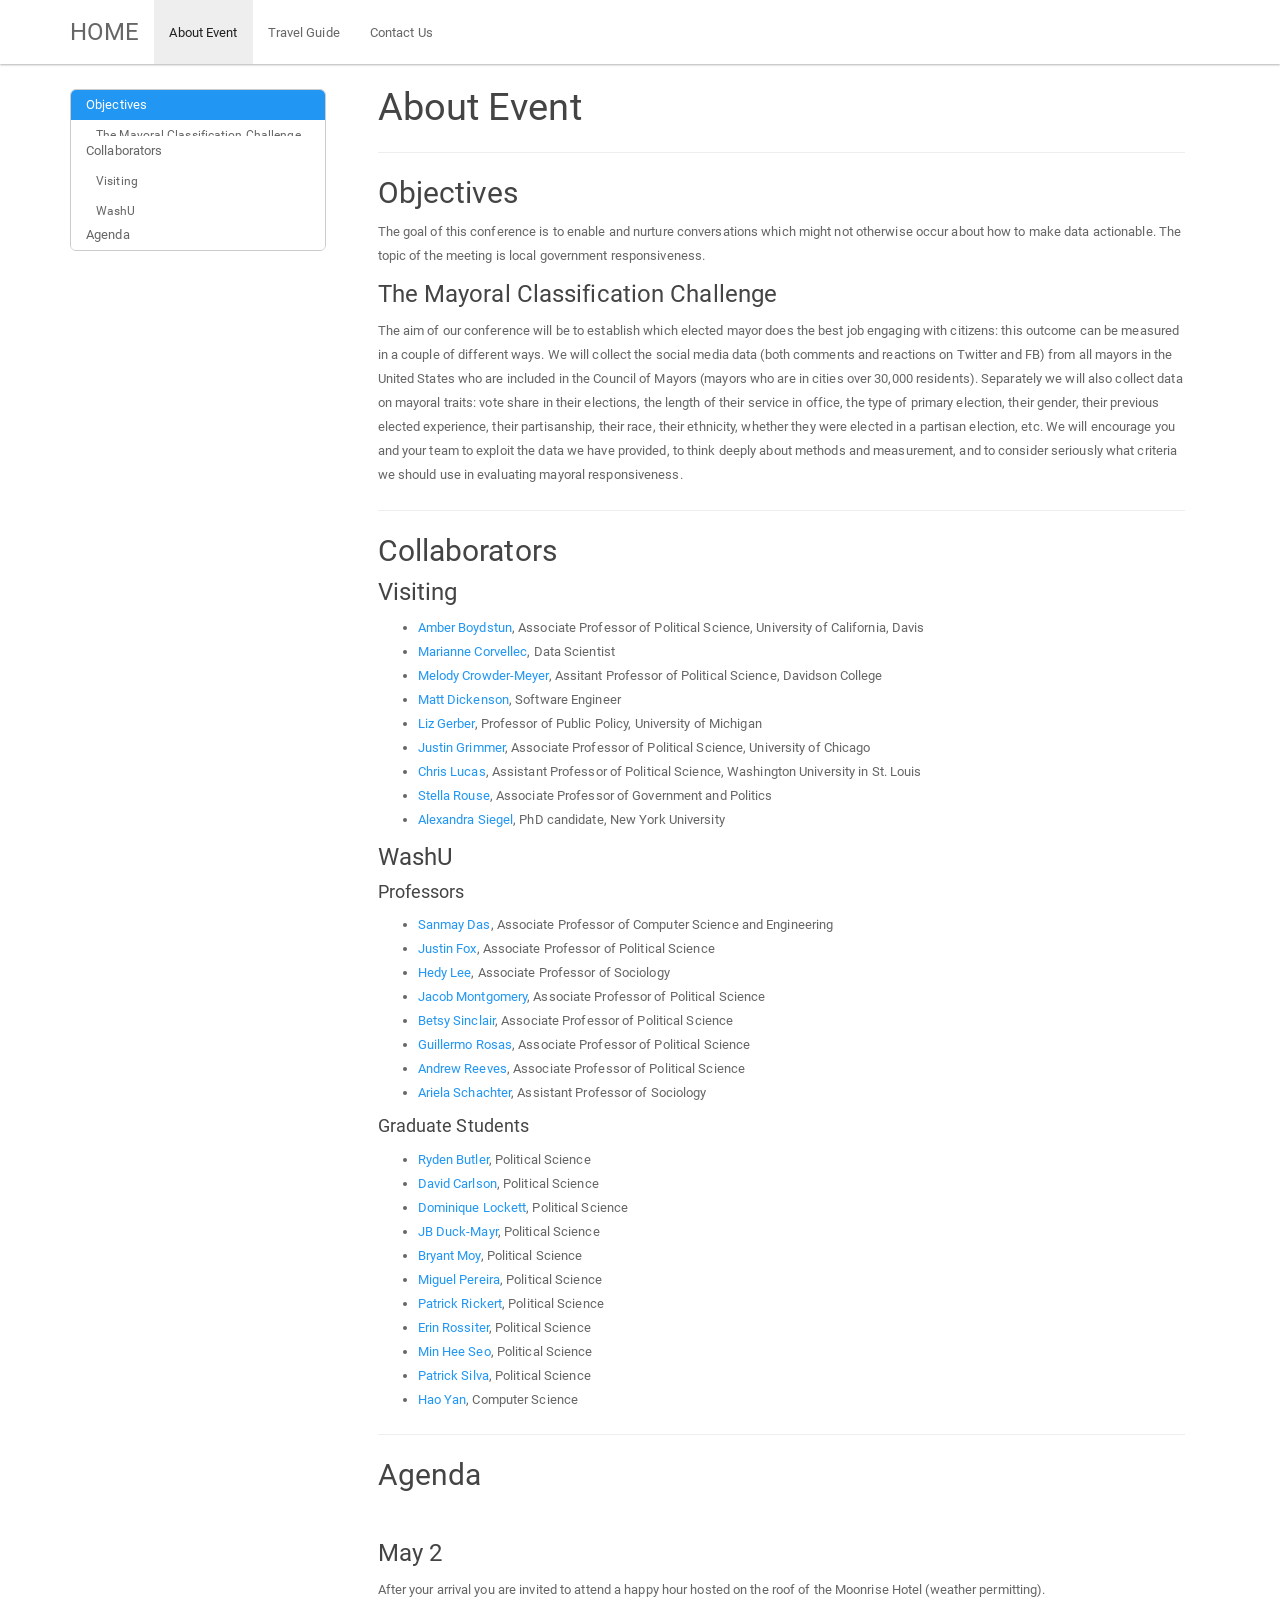
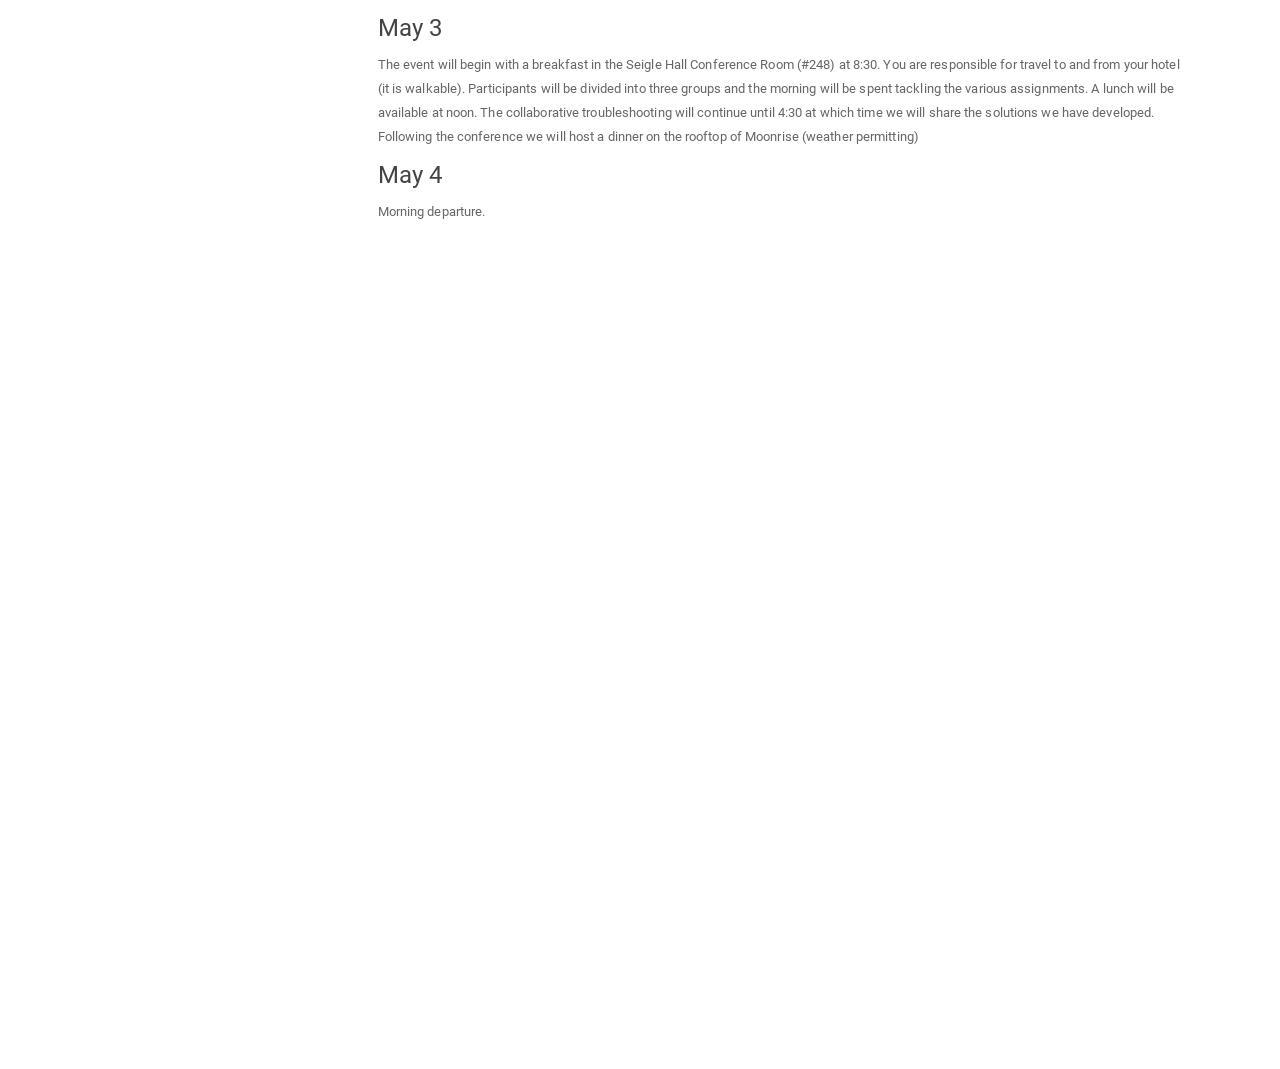
==== commit 15e89145: "Update Trying to push attendence updates" ====
--- a/about_event.html
+++ b/about_event.html
@@ -337,7 +337,9 @@
 <li><a href="https://soc.washington.edu/people/hedwig-hedy-lee">Hedy Lee</a>, Associate Professor of Sociology</li>
 <li><a href="http://pages.wustl.edu/montgomery">Jacob Montgomery</a>, Associate Professor of Political Science</li>
 <li><a href="https://pages.wustl.edu/betsysinclair">Betsy Sinclair</a>, Associate Professor of Political Science</li>
-<li><a href="http://pages.wustl.edu/tavits">Margit Tavits</a>, Professor of Political Science</li>
+<li><a href="http://pages.wustl.edu/grosas">Guillermo Rosas</a>, Associate Professor of Political Science</li>
+<li><a href="http://www.andrewreeves.org/">Andrew Reeves</a>, Associate Professor of Political Science</li>
+<li><a href="http://pages.wustl.edu/schachter">Ariela Schachter</a>, Assistant Professor of Sociology</li>
 </ul>
 </div>
 <div id="graduate-students" class="section level4">
@@ -348,13 +350,12 @@
 <li><a href="https://polisci.wustl.edu/faculty/dominique-lockett">Dominique Lockett</a>, Political Science</li>
 <li><a href="http://jbduckmayr.com/">JB Duck-Mayr</a>, Political Science</li>
 <li><a href="https://polisci.wustl.edu/faculty/bryant-moy">Bryant Moy</a>, Political Science</li>
-<li><a href="http://smtorres.org/">Michell Torres Pacheco</a>, Political Science</li>
+<li><a href="https://miguelmaria.wordpress.com/">Miguel Pereira</a>, Political Science</li>
 <li><a href="https://polisci.wustl.edu/faculty/patrick-rickert">Patrick Rickert</a>, Political Science</li>
 <li><a href="https://polisci.wustl.edu/faculty/erin-rossiter">Erin Rossiter</a>, Political Science</li>
 <li><a href="https://sites.wustl.edu/minheeseo/">Min Hee Seo</a>, Political Science</li>
 <li><a href="https://polisci.wustl.edu/faculty/patrick-cunha-silva">Patrick Silva</a>, Political Science</li>
 <li><a href="http://www.cse.wustl.edu/~haoyan/">Hao Yan</a>, Computer Science</li>
-<li><a href="https://polisci.wustl.edu/faculty/luwei-ying-0">Luwei Ying</a>, Political Science</li>
 </ul>
 <hr />
 </div>
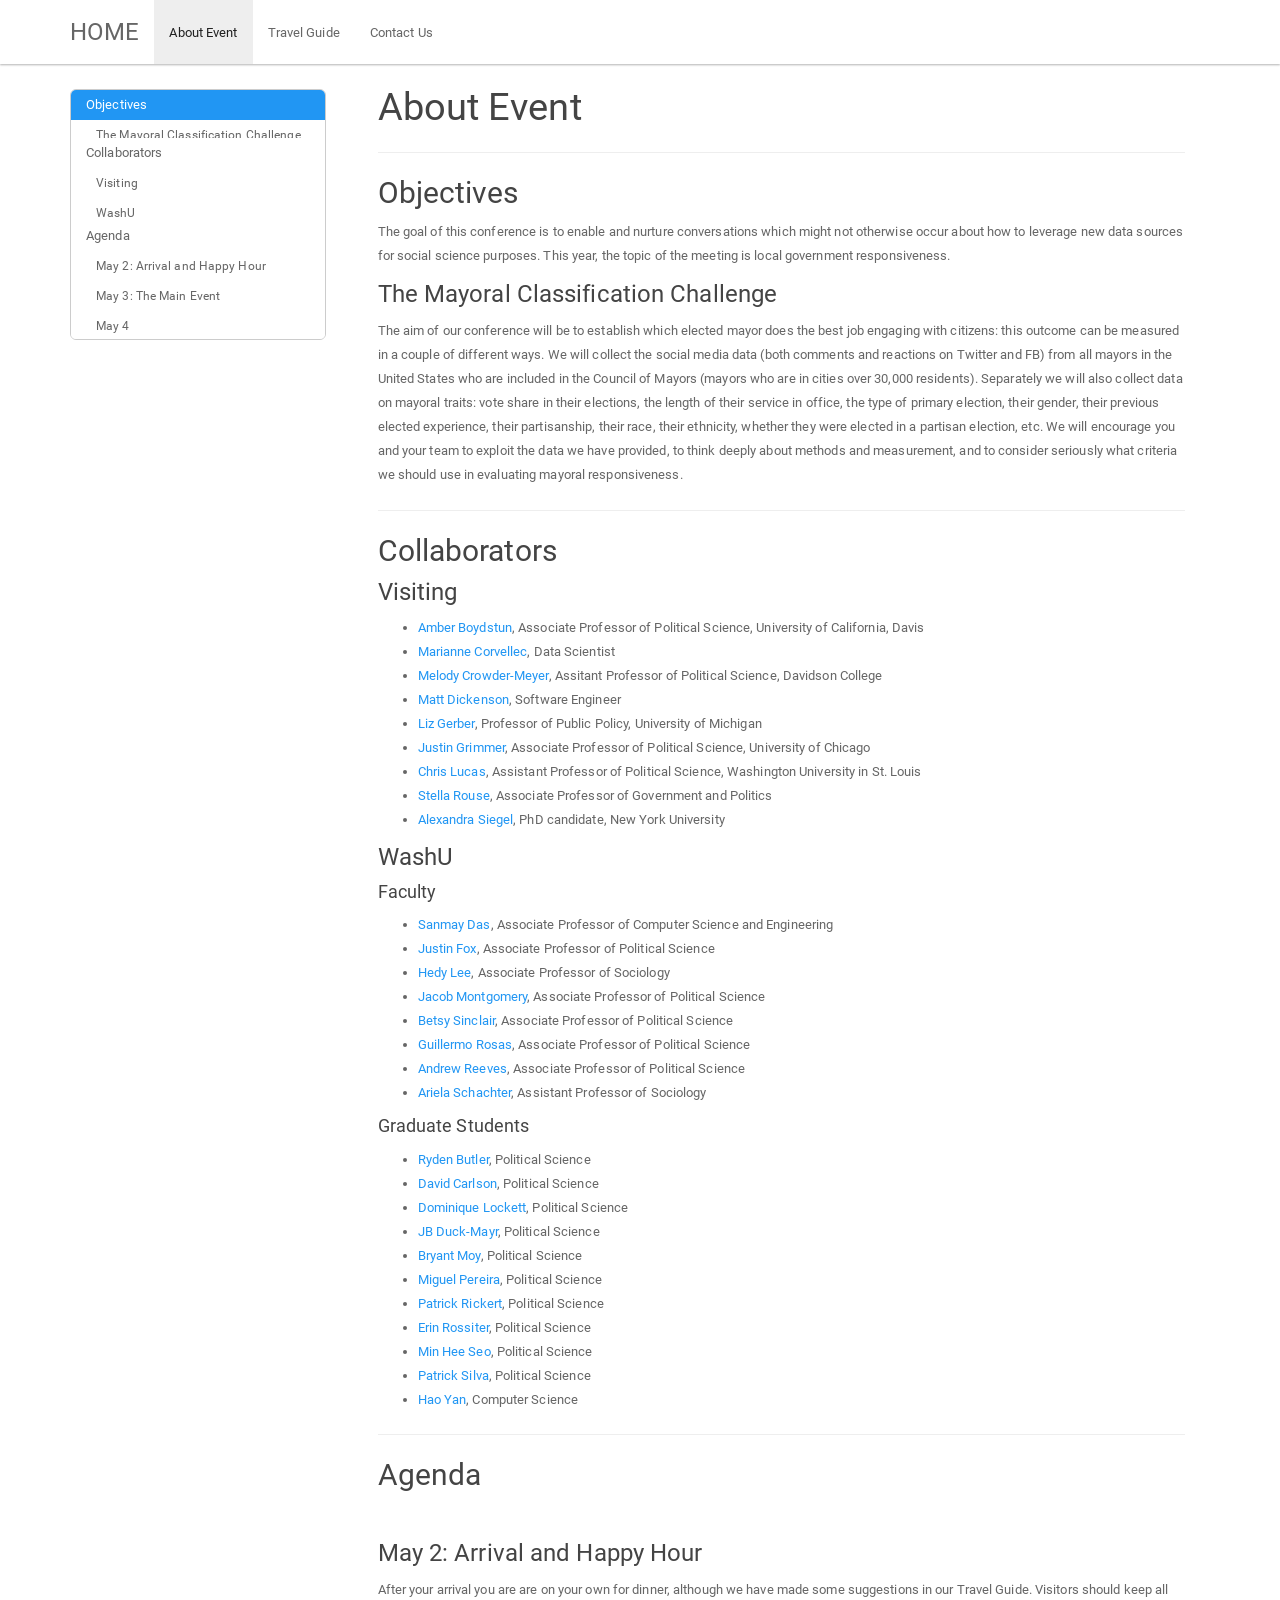
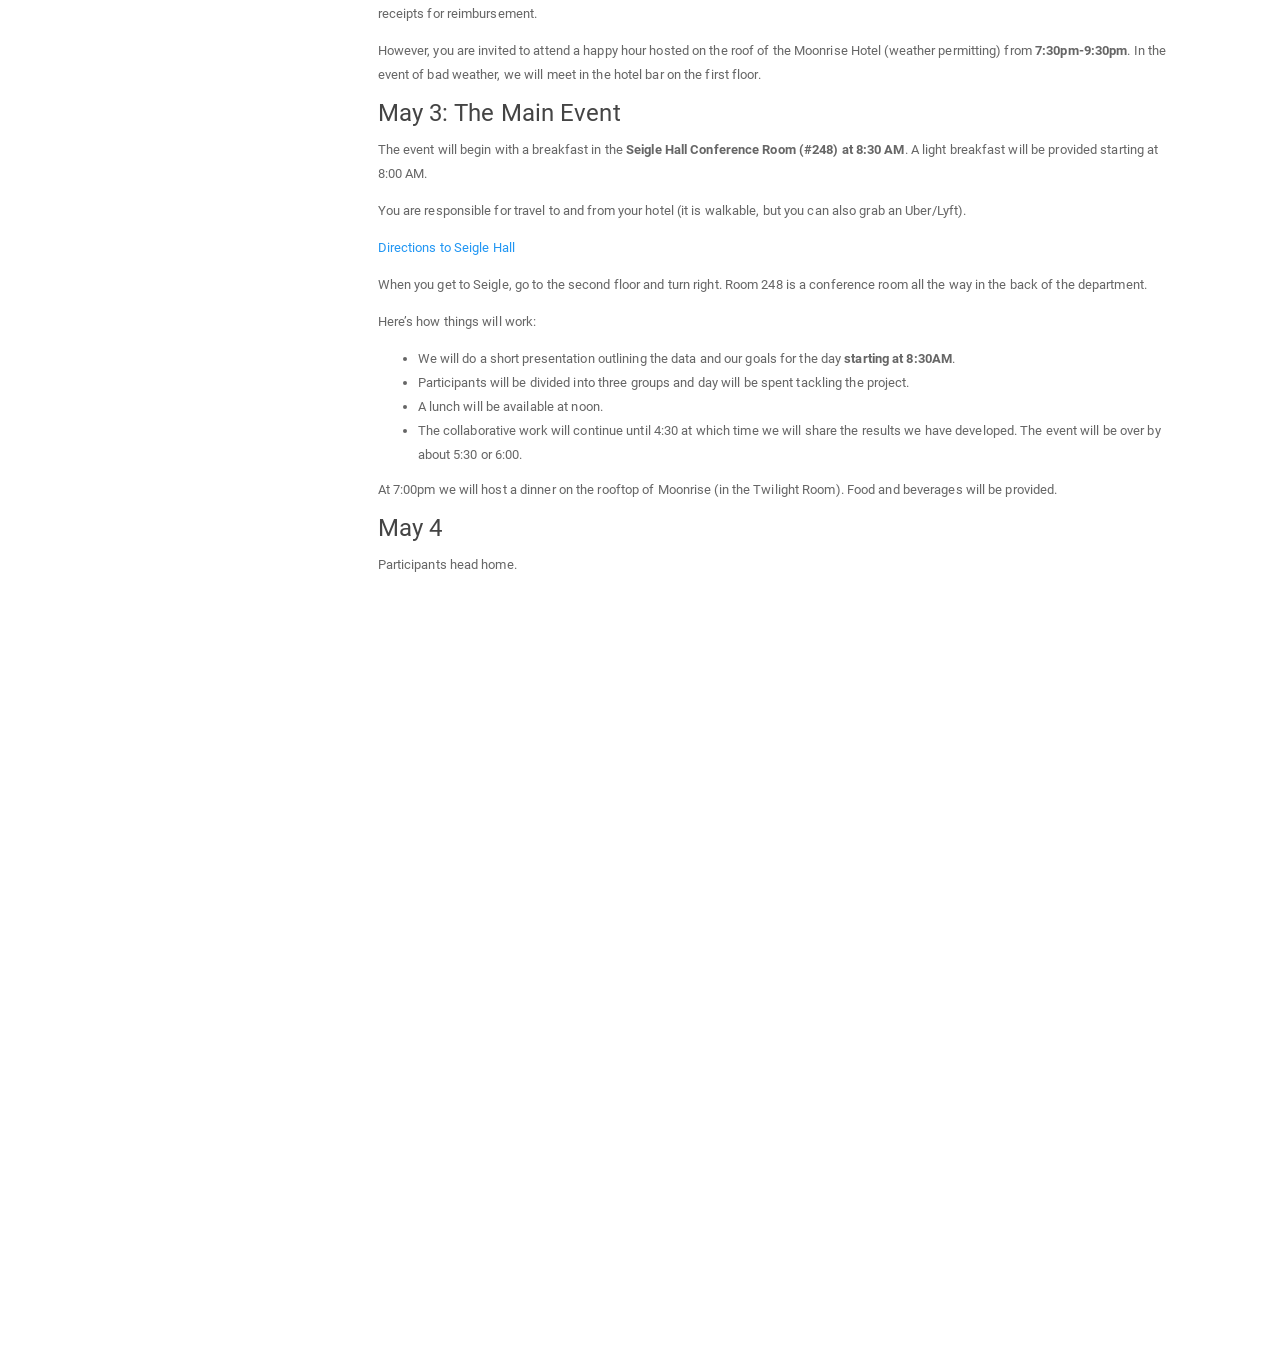
==== commit d790c6eb: "Slight updates before email out" ====
--- a/about_event.html
+++ b/about_event.html
@@ -23,8 +23,8 @@
 <link href="site_libs/tocify-1.9.1/jquery.tocify.css" rel="stylesheet" />
 <script src="site_libs/tocify-1.9.1/jquery.tocify.js"></script>
 <script src="site_libs/navigation-1.1/tabsets.js"></script>
-<link href="site_libs/highlightjs-9.12.0/textmate.css" rel="stylesheet" />
-<script src="site_libs/highlightjs-9.12.0/highlight.js"></script>
+<link href="site_libs/highlightjs-1.1/textmate.css" rel="stylesheet" />
+<script src="site_libs/highlightjs-1.1/highlight.js"></script>
 
 <style type="text/css">code{white-space: pre;}</style>
 <style type="text/css">
@@ -33,12 +33,10 @@
   }
 </style>
 <script type="text/javascript">
-if (window.hljs) {
-  hljs.configure({languages: []});
-  hljs.initHighlightingOnLoad();
-  if (document.readyState && document.readyState === "complete") {
-    window.setTimeout(function() { hljs.initHighlighting(); }, 0);
-  }
+if (window.hljs && document.readyState && document.readyState === "complete") {
+   window.setTimeout(function() {
+      hljs.initHighlighting();
+   }, 0);
 }
 </script>
 
@@ -304,7 +302,7 @@
 <hr />
 <div id="objectives" class="section level2">
 <h2>Objectives</h2>
-<p>The goal of this conference is to enable and nurture conversations which might not otherwise occur about how to make data actionable. The topic of the meeting is local government responsiveness.</p>
+<p>The goal of this conference is to enable and nurture conversations which might not otherwise occur about how to leverage new data sources for social science purposes. This year, the topic of the meeting is local government responsiveness.</p>
 <div id="the-mayoral-classification-challenge" class="section level3">
 <h3>The Mayoral Classification Challenge</h3>
 <p>The aim of our conference will be to establish which elected mayor does the best job engaging with citizens: this outcome can be measured in a couple of different ways. We will collect the social media data (both comments and reactions on Twitter and FB) from all mayors in the United States who are included in the Council of Mayors (mayors who are in cities over 30,000 residents). Separately we will also collect data on mayoral traits: vote share in their elections, the length of their service in office, the type of primary election, their gender, their previous elected experience, their partisanship, their race, their ethnicity, whether they were elected in a partisan election, etc. We will encourage you and your team to exploit the data we have provided, to think deeply about methods and measurement, and to consider seriously what criteria we should use in evaluating mayoral responsiveness.</p>
@@ -329,8 +327,8 @@
 </div>
 <div id="washu" class="section level3">
 <h3>WashU</h3>
-<div id="professors" class="section level4">
-<h4>Professors</h4>
+<div id="faculty" class="section level4">
+<h4>Faculty</h4>
 <ul>
 <li><a href="http://www.cse.wustl.edu/~sanmay/">Sanmay Das</a>, Associate Professor of Computer Science and Engineering</li>
 <li><a href="http://pages.wustl.edu/justinfox">Justin Fox</a>, Associate Professor of Political Science</li>
@@ -364,17 +362,29 @@
 <div id="agenda" class="section level2">
 <h2>Agenda</h2>
 <p><br></p>
-<div id="may-2" class="section level3">
-<h3>May 2</h3>
-<p>After your arrival you are invited to attend a happy hour hosted on the roof of the Moonrise Hotel (weather permitting).</p>
-</div>
-<div id="may-3" class="section level3">
-<h3>May 3</h3>
-<p>The event will begin with a breakfast in the Seigle Hall Conference Room (#248) at 8:30. You are responsible for travel to and from your hotel (it is walkable). Participants will be divided into three groups and the morning will be spent tackling the various assignments. A lunch will be available at noon. The collaborative troubleshooting will continue until 4:30 at which time we will share the solutions we have developed. Following the conference we will host a dinner on the rooftop of Moonrise (weather permitting)</p>
+<div id="may-2-arrival-and-happy-hour" class="section level3">
+<h3>May 2: Arrival and Happy Hour</h3>
+<p>After your arrival you are are on your own for dinner, although we have made some suggestions in our Travel Guide. Visitors should keep all receipts for reimbursement.</p>
+<p>However, you are invited to attend a happy hour hosted on the roof of the Moonrise Hotel (weather permitting) from <strong>7:30pm-9:30pm</strong>. In the event of bad weather, we will meet in the hotel bar on the first floor.</p>
+</div>
+<div id="may-3-the-main-event" class="section level3">
+<h3>May 3: The Main Event</h3>
+<p>The event will begin with a breakfast in the <strong>Seigle Hall Conference Room (#248) at 8:30 AM</strong>. A light breakfast will be provided starting at 8:00 AM.</p>
+<p>You are responsible for travel to and from your hotel (it is walkable, but you can also grab an Uber/Lyft).</p>
+<p><a href="https://www.google.com/maps/dir/Moonrise+Hotel,+6177+Delmar+Blvd,+St.+Louis,+MO+63112/Seigle+Hall,+St.+Louis,+MO/@38.6510304,-90.3099984,16z/data=!3m1!4b1!4m14!4m13!1m5!1m1!1s0x87df4aaa6155fc13:0x1c89cb4a47d03dc9!2m2!1d-90.2987076!2d38.6555695!1m5!1m1!1s0x87d8cab396a2c315:0x370028dc042e3906!2m2!1d-90.3125344!2d38.6487983!3e2">Directions to Seigle Hall</a></p>
+<p>When you get to Seigle, go to the second floor and turn right. Room 248 is a conference room all the way in the back of the department.</p>
+<p>Here’s how things will work:</p>
+<ul>
+<li>We will do a short presentation outlining the data and our goals for the day <strong>starting at 8:30AM</strong>.</li>
+<li>Participants will be divided into three groups and day will be spent tackling the project.</li>
+<li>A lunch will be available at noon.</li>
+<li>The collaborative work will continue until 4:30 at which time we will share the results we have developed. The event will be over by about 5:30 or 6:00.</li>
+</ul>
+<p>At 7:00pm we will host a dinner on the rooftop of Moonrise (in the Twilight Room). Food and beverages will be provided.</p>
 </div>
 <div id="may-4" class="section level3">
 <h3>May 4</h3>
-<p>Morning departure.</p>
+<p>Participants head home.</p>
 </div>
 </div>
 
--- a/site_libs/highlightjs-1.1/textmate.css
+++ b/site_libs/highlightjs-1.1/textmate.css
@@ -0,0 +1,29 @@
+pre .operator,
+pre .paren {
+  color: rgb(104, 118, 135)
+}
+
+pre .literal {
+  color: rgb(88, 72, 246)
+}
+
+pre .number {
+  color: rgb(0, 0, 205);
+}
+
+pre .comment {
+  color: rgb(76, 136, 107);
+}
+
+pre .keyword {
+  color: rgb(0, 0, 255);
+}
+
+pre .identifier {
+  color: rgb(0, 0, 0);
+}
+
+pre .string {
+  color: rgb(3, 106, 7);
+}
+
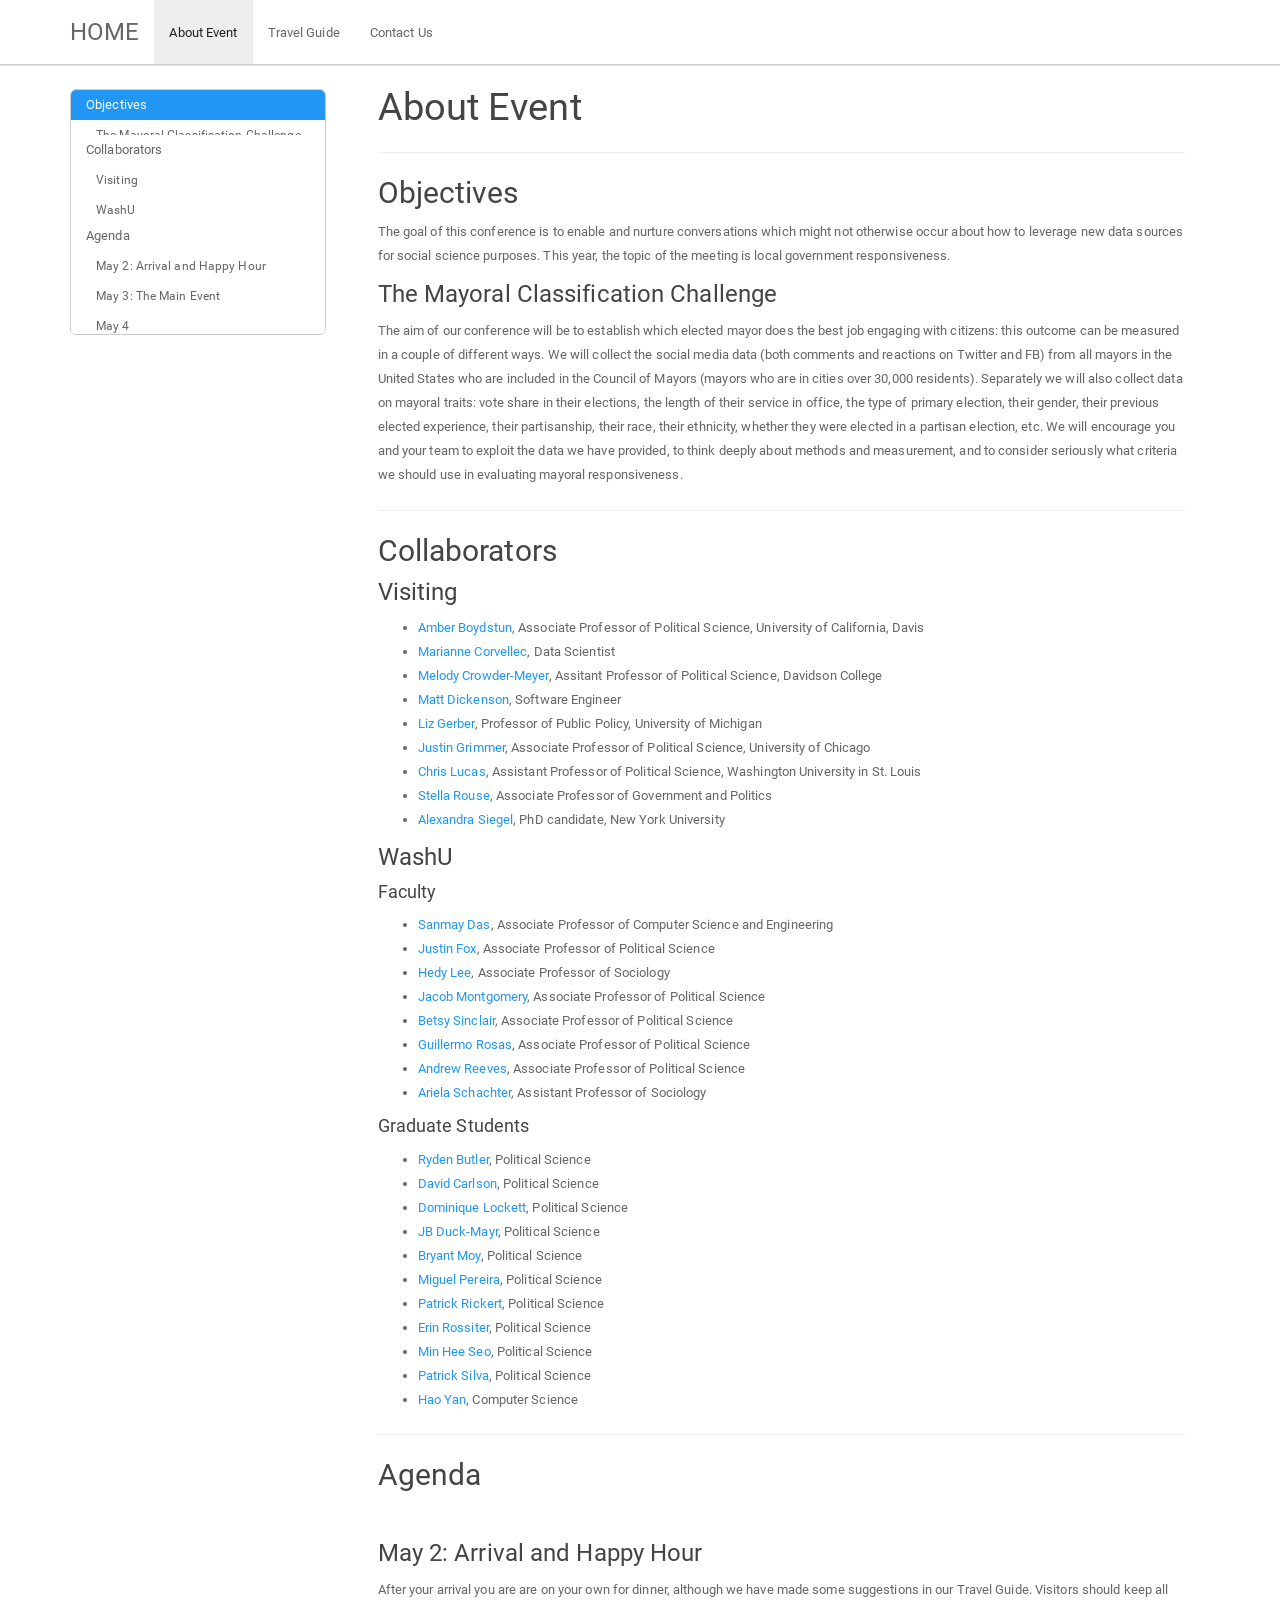
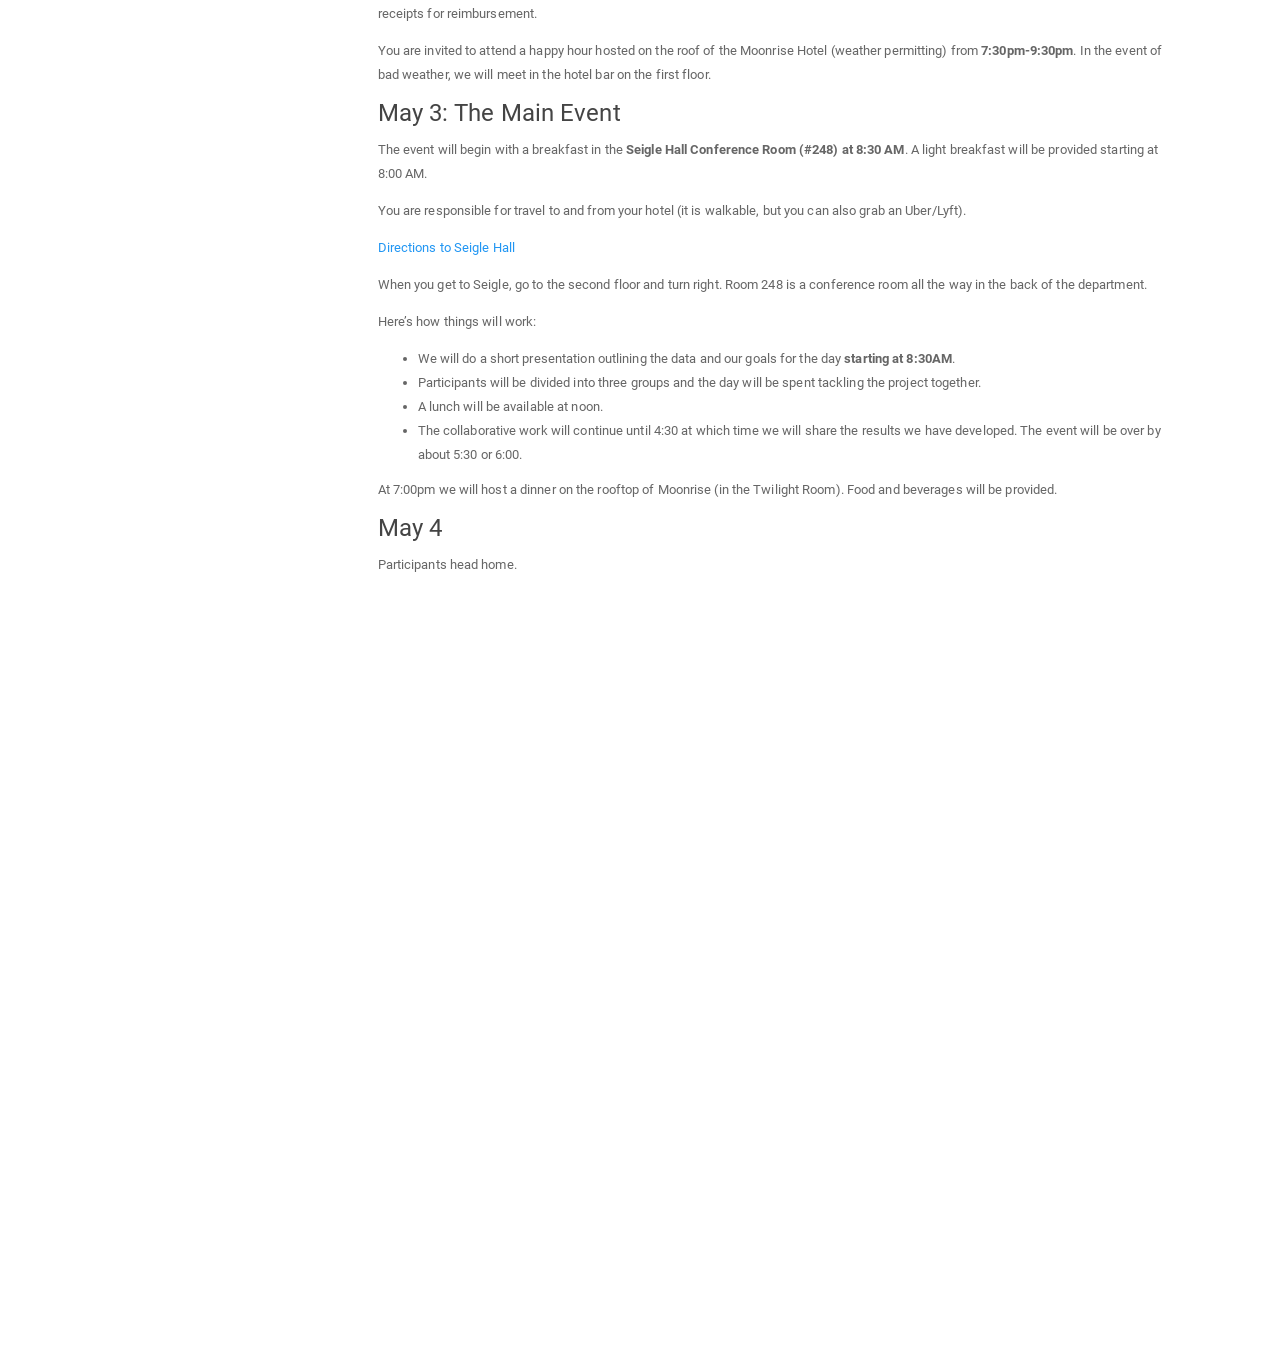
==== commit ef193ad4: "more slight tweaks" ====
--- a/about_event.html
+++ b/about_event.html
@@ -365,7 +365,7 @@
 <div id="may-2-arrival-and-happy-hour" class="section level3">
 <h3>May 2: Arrival and Happy Hour</h3>
 <p>After your arrival you are are on your own for dinner, although we have made some suggestions in our Travel Guide. Visitors should keep all receipts for reimbursement.</p>
-<p>However, you are invited to attend a happy hour hosted on the roof of the Moonrise Hotel (weather permitting) from <strong>7:30pm-9:30pm</strong>. In the event of bad weather, we will meet in the hotel bar on the first floor.</p>
+<p>You are invited to attend a happy hour hosted on the roof of the Moonrise Hotel (weather permitting) from <strong>7:30pm-9:30pm</strong>. In the event of bad weather, we will meet in the hotel bar on the first floor.</p>
 </div>
 <div id="may-3-the-main-event" class="section level3">
 <h3>May 3: The Main Event</h3>
@@ -376,7 +376,7 @@
 <p>Here’s how things will work:</p>
 <ul>
 <li>We will do a short presentation outlining the data and our goals for the day <strong>starting at 8:30AM</strong>.</li>
-<li>Participants will be divided into three groups and day will be spent tackling the project.</li>
+<li>Participants will be divided into three groups and the day will be spent tackling the project together.</li>
 <li>A lunch will be available at noon.</li>
 <li>The collaborative work will continue until 4:30 at which time we will share the results we have developed. The event will be over by about 5:30 or 6:00.</li>
 </ul>
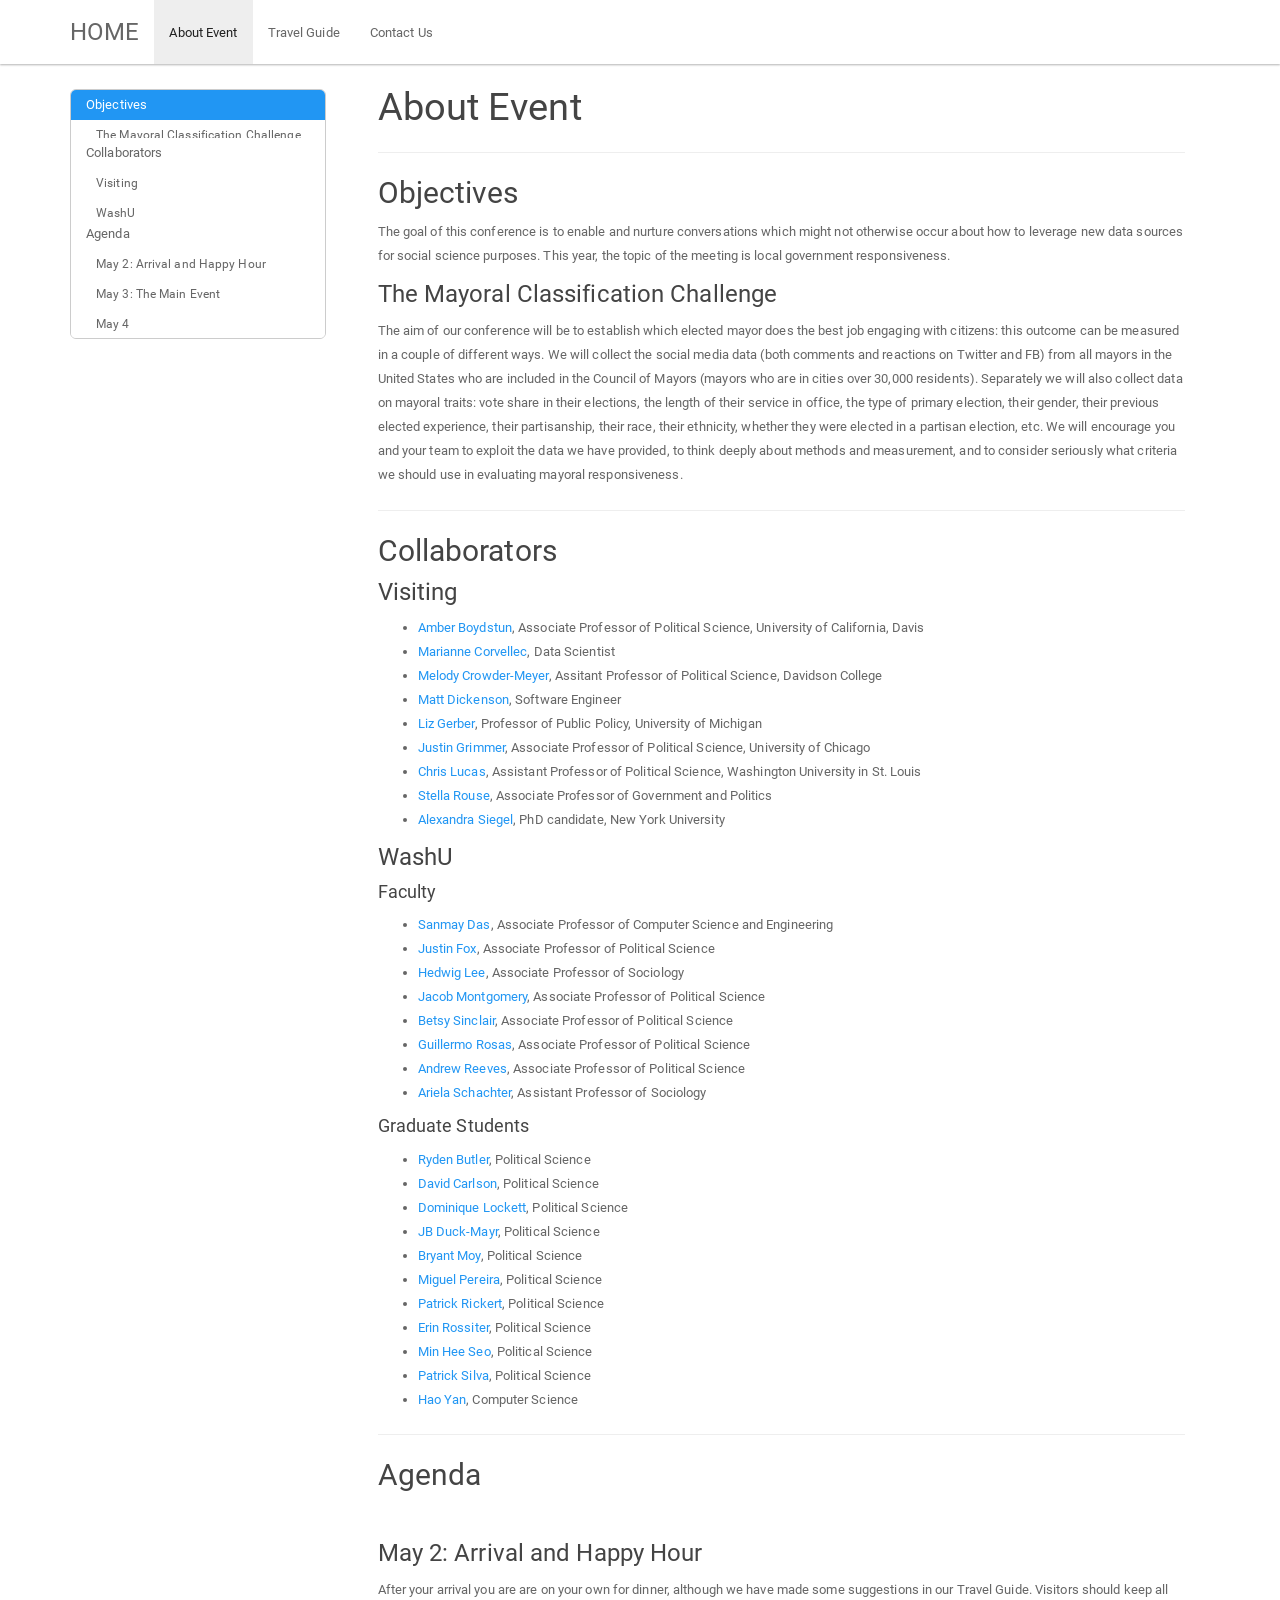
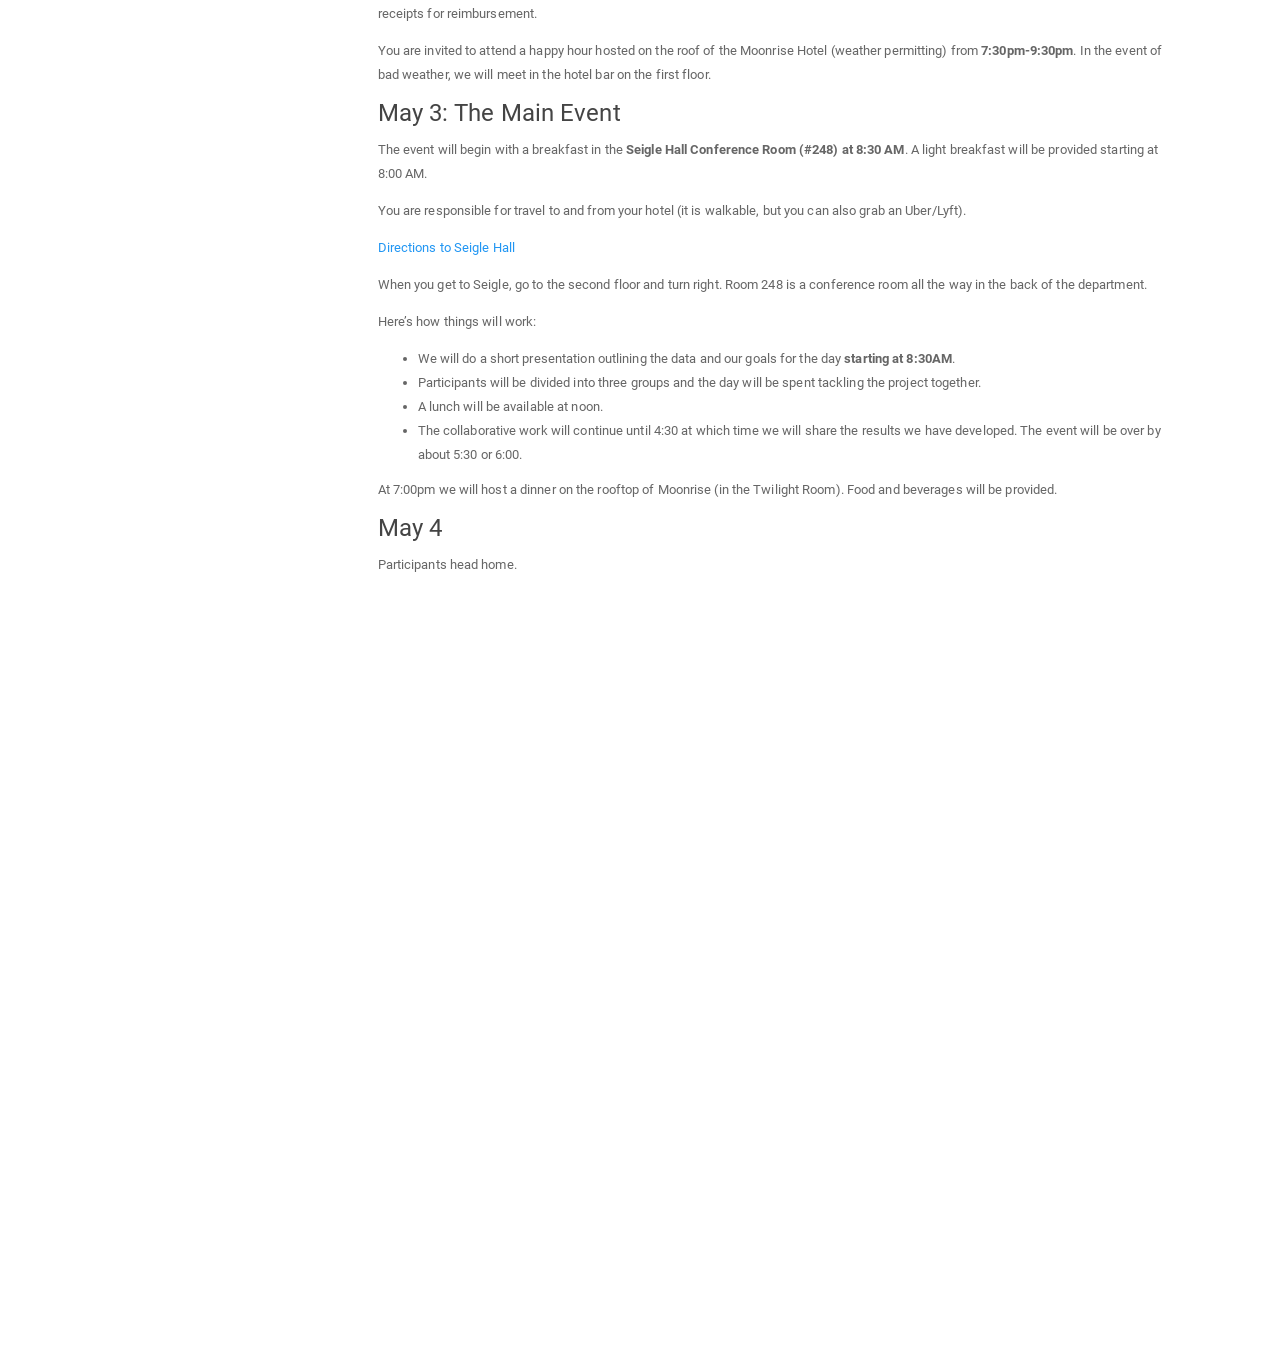
==== commit 7530c44b: "updating hedy's website" ====
--- a/about_event.html
+++ b/about_event.html
@@ -332,7 +332,7 @@
 <ul>
 <li><a href="http://www.cse.wustl.edu/~sanmay/">Sanmay Das</a>, Associate Professor of Computer Science and Engineering</li>
 <li><a href="http://pages.wustl.edu/justinfox">Justin Fox</a>, Associate Professor of Political Science</li>
-<li><a href="https://soc.washington.edu/people/hedwig-hedy-lee">Hedy Lee</a>, Associate Professor of Sociology</li>
+<li><a href="https://artsci.wustl.edu/faculty-staff/hedwig-lee">Hedwig Lee</a>, Associate Professor of Sociology</li>
 <li><a href="http://pages.wustl.edu/montgomery">Jacob Montgomery</a>, Associate Professor of Political Science</li>
 <li><a href="https://pages.wustl.edu/betsysinclair">Betsy Sinclair</a>, Associate Professor of Political Science</li>
 <li><a href="http://pages.wustl.edu/grosas">Guillermo Rosas</a>, Associate Professor of Political Science</li>
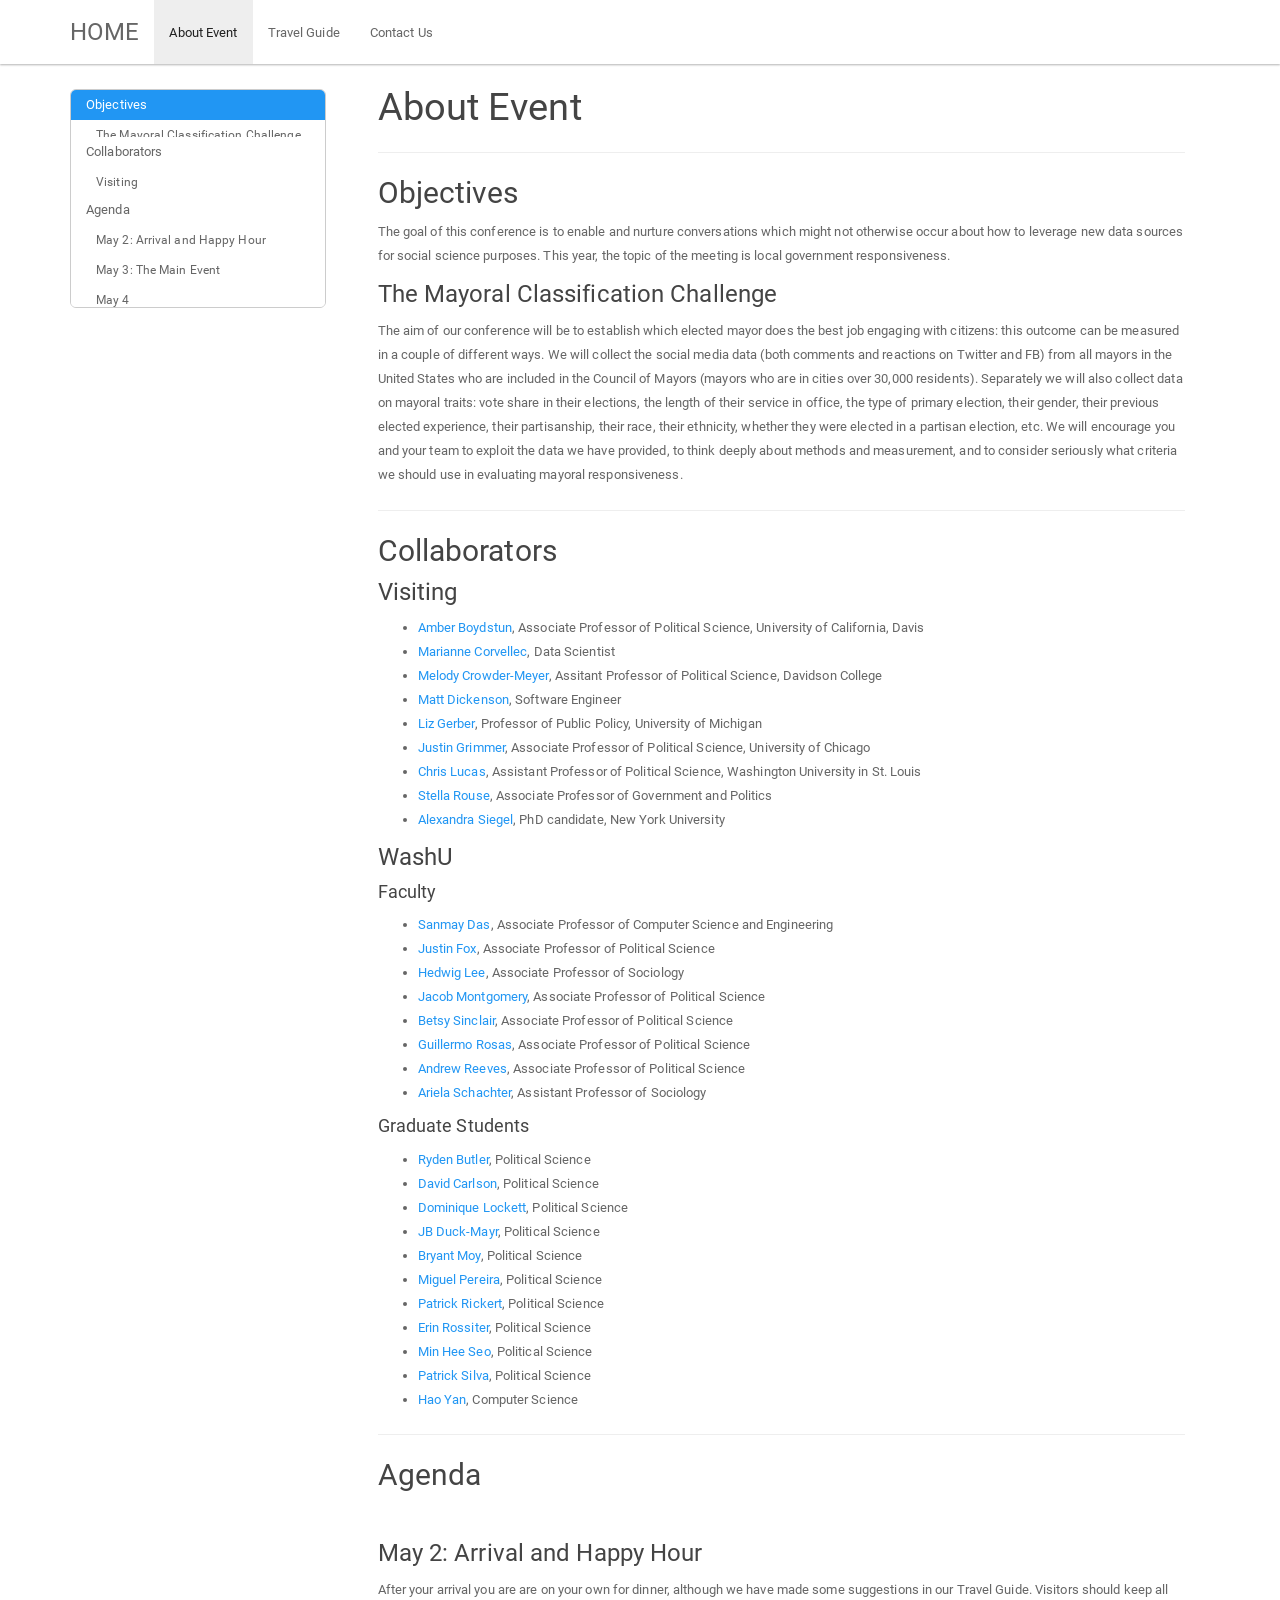
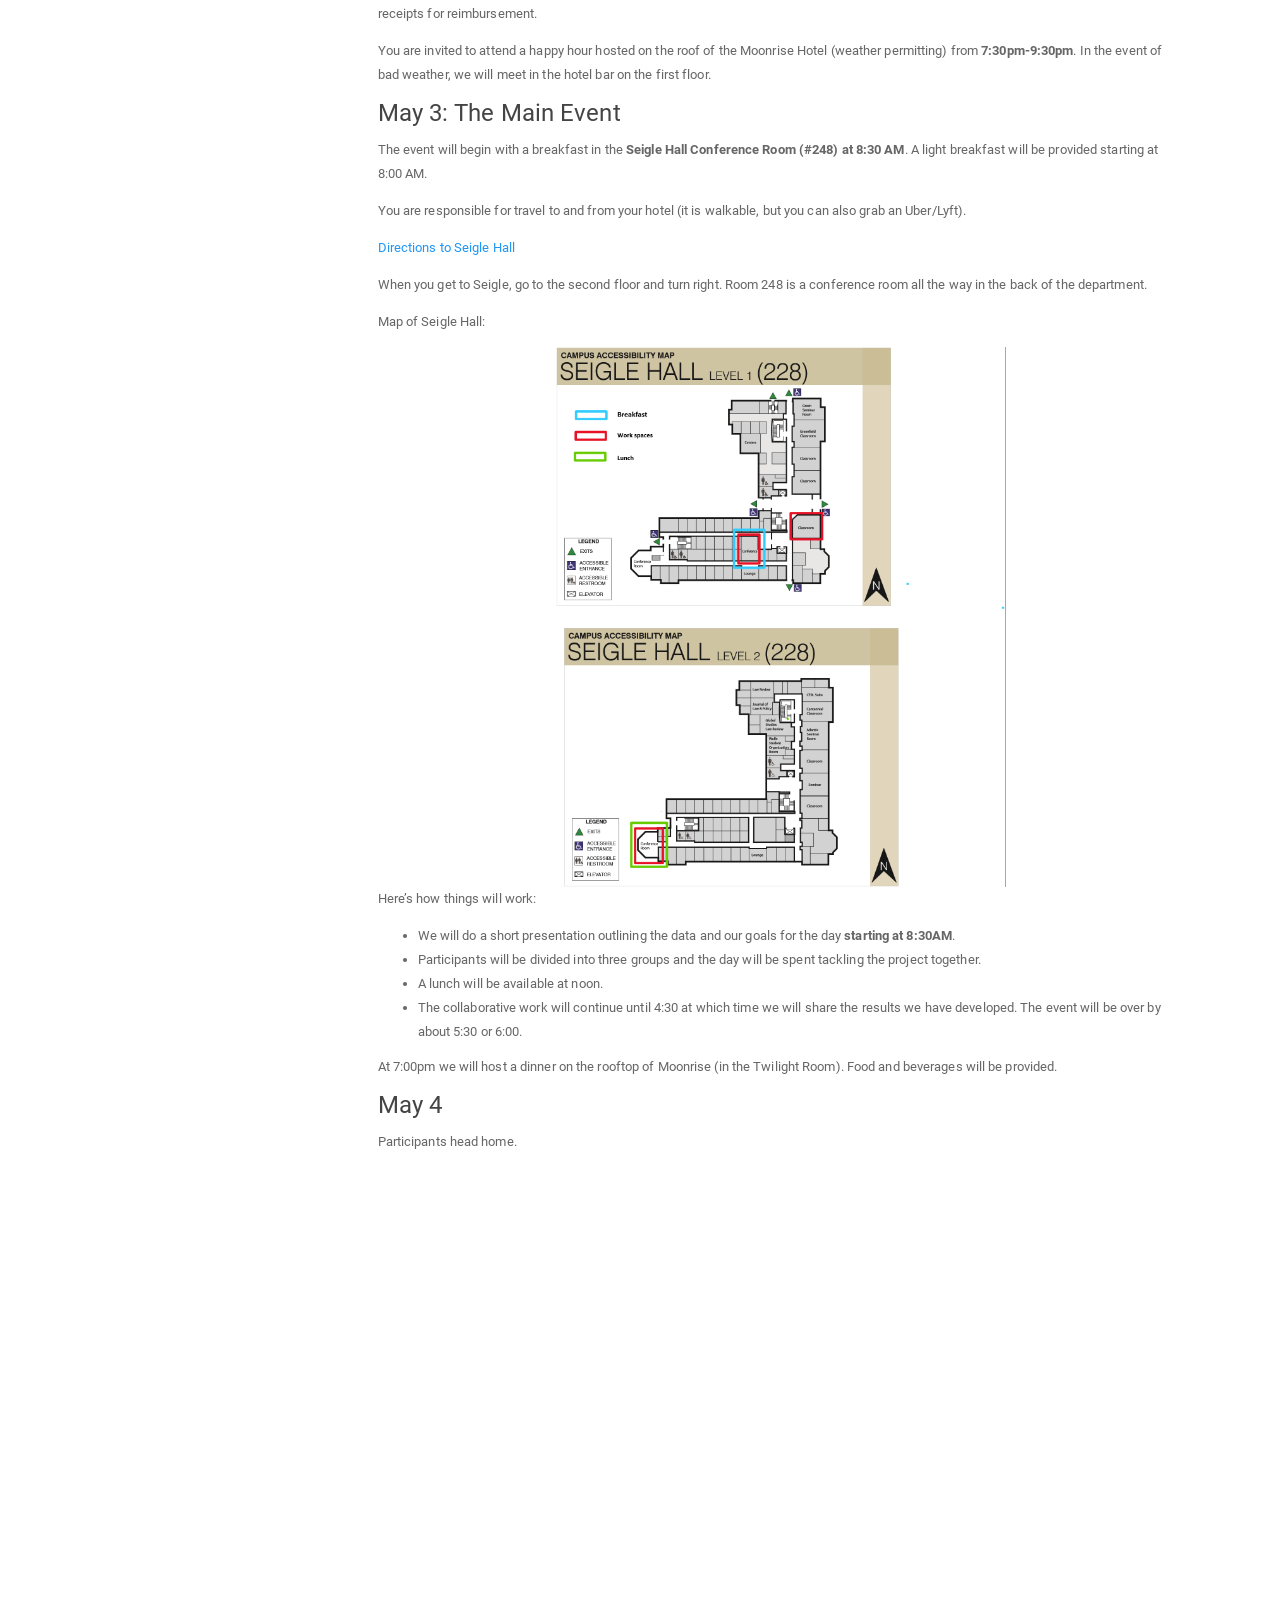
==== commit 7b54916c: "Map Added the map of Seigle." ====
--- a/about_event.html
+++ b/about_event.html
@@ -23,8 +23,8 @@
 <link href="site_libs/tocify-1.9.1/jquery.tocify.css" rel="stylesheet" />
 <script src="site_libs/tocify-1.9.1/jquery.tocify.js"></script>
 <script src="site_libs/navigation-1.1/tabsets.js"></script>
-<link href="site_libs/highlightjs-1.1/textmate.css" rel="stylesheet" />
-<script src="site_libs/highlightjs-1.1/highlight.js"></script>
+<link href="site_libs/highlightjs-9.12.0/textmate.css" rel="stylesheet" />
+<script src="site_libs/highlightjs-9.12.0/highlight.js"></script>
 
 <style type="text/css">code{white-space: pre;}</style>
 <style type="text/css">
@@ -33,10 +33,12 @@
   }
 </style>
 <script type="text/javascript">
-if (window.hljs && document.readyState && document.readyState === "complete") {
-   window.setTimeout(function() {
-      hljs.initHighlighting();
-   }, 0);
+if (window.hljs) {
+  hljs.configure({languages: []});
+  hljs.initHighlightingOnLoad();
+  if (document.readyState && document.readyState === "complete") {
+    window.setTimeout(function() { hljs.initHighlighting(); }, 0);
+  }
 }
 </script>
 
@@ -373,6 +375,10 @@
 <p>You are responsible for travel to and from your hotel (it is walkable, but you can also grab an Uber/Lyft).</p>
 <p><a href="https://www.google.com/maps/dir/Moonrise+Hotel,+6177+Delmar+Blvd,+St.+Louis,+MO+63112/Seigle+Hall,+St.+Louis,+MO/@38.6510304,-90.3099984,16z/data=!3m1!4b1!4m14!4m13!1m5!1m1!1s0x87df4aaa6155fc13:0x1c89cb4a47d03dc9!2m2!1d-90.2987076!2d38.6555695!1m5!1m1!1s0x87d8cab396a2c315:0x370028dc042e3906!2m2!1d-90.3125344!2d38.6487983!3e2">Directions to Seigle Hall</a></p>
 <p>When you get to Seigle, go to the second floor and turn right. Room 248 is a conference room all the way in the back of the department.</p>
+<p>Map of Seigle Hall:</p>
+<center>
+<img src="images/Map.png" width="450px">
+</center>
 <p>Here’s how things will work:</p>
 <ul>
 <li>We will do a short presentation outlining the data and our goals for the day <strong>starting at 8:30AM</strong>.</li>
--- a/site_libs/highlightjs-9.12.0/textmate.css
+++ b/site_libs/highlightjs-9.12.0/textmate.css
@@ -0,0 +1,19 @@
+.hljs-literal {
+  color: rgb(88, 72, 246);
+}
+
+.hljs-number {
+  color: rgb(0, 0, 205);
+}
+
+.hljs-comment {
+  color: rgb(76, 136, 107);
+}
+
+.hljs-keyword {
+  color: rgb(0, 0, 255);
+}
+
+.hljs-string {
+  color: rgb(3, 106, 7);
+}
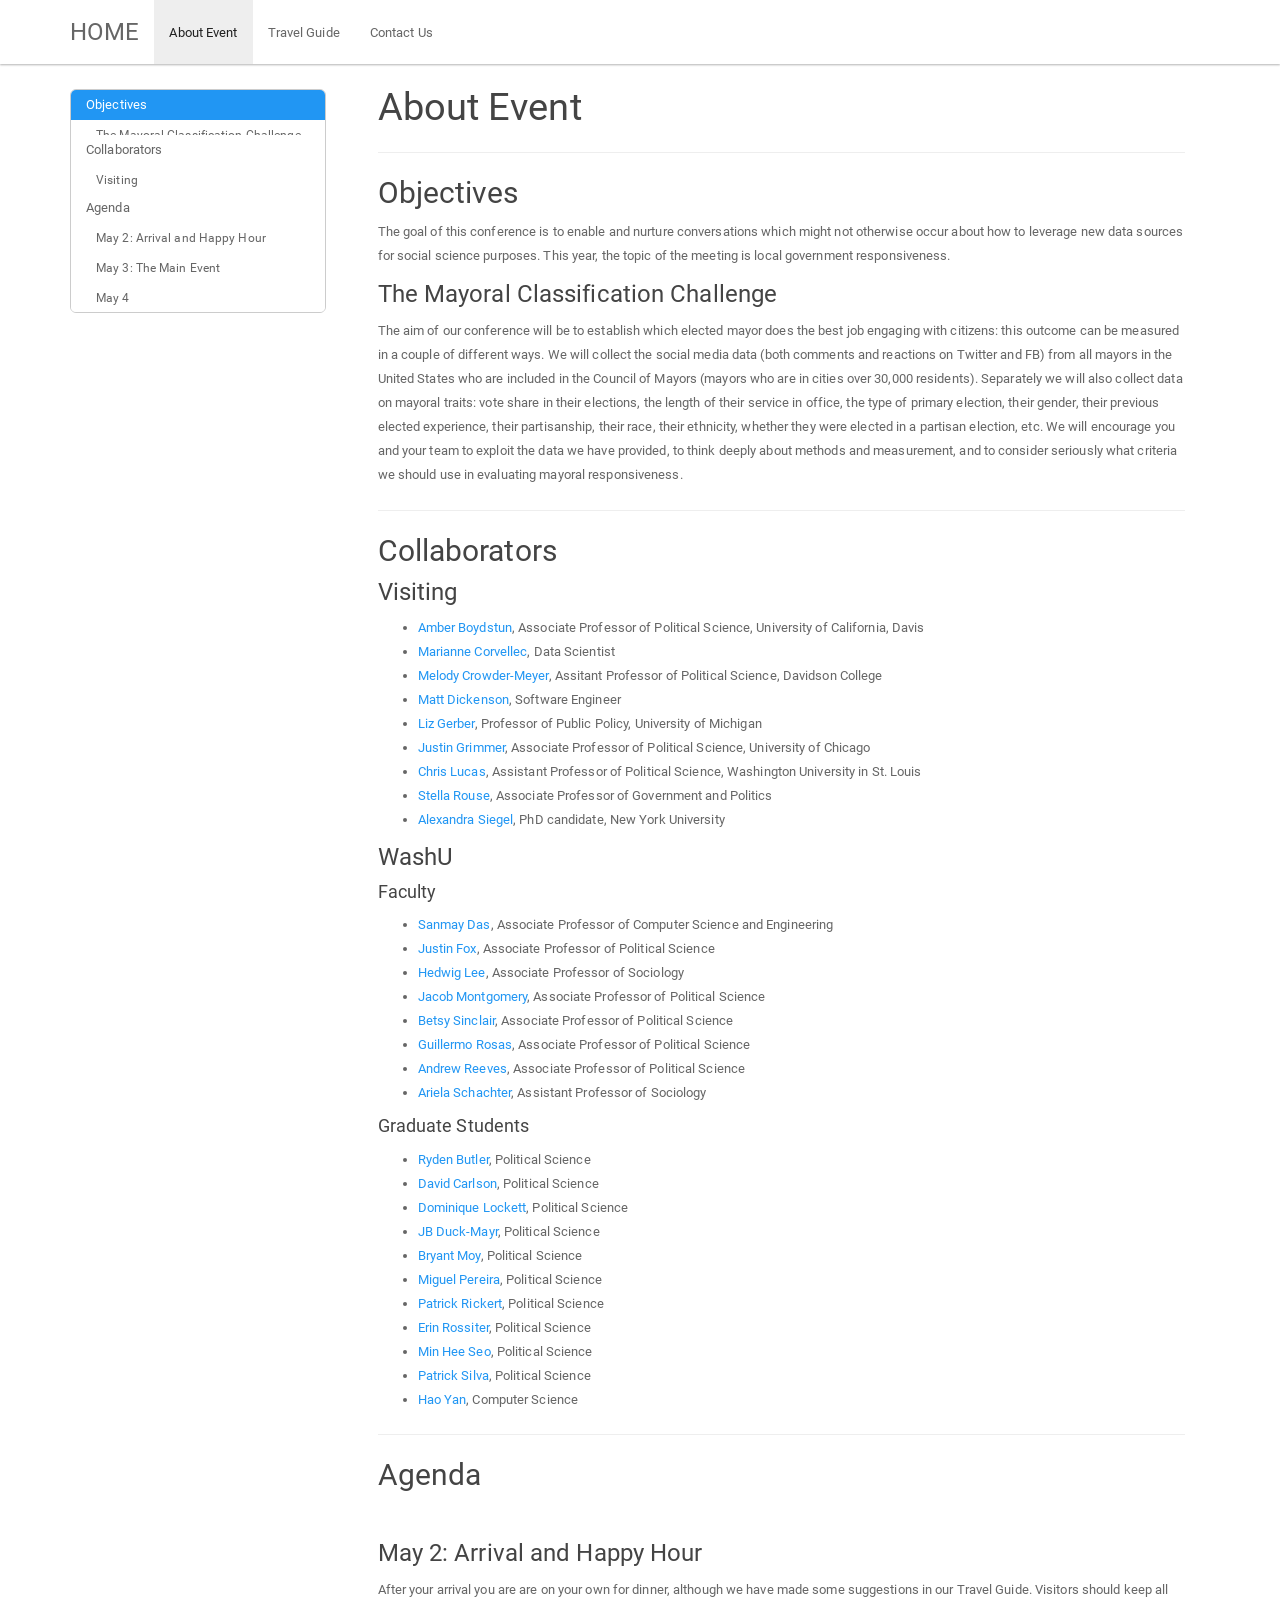
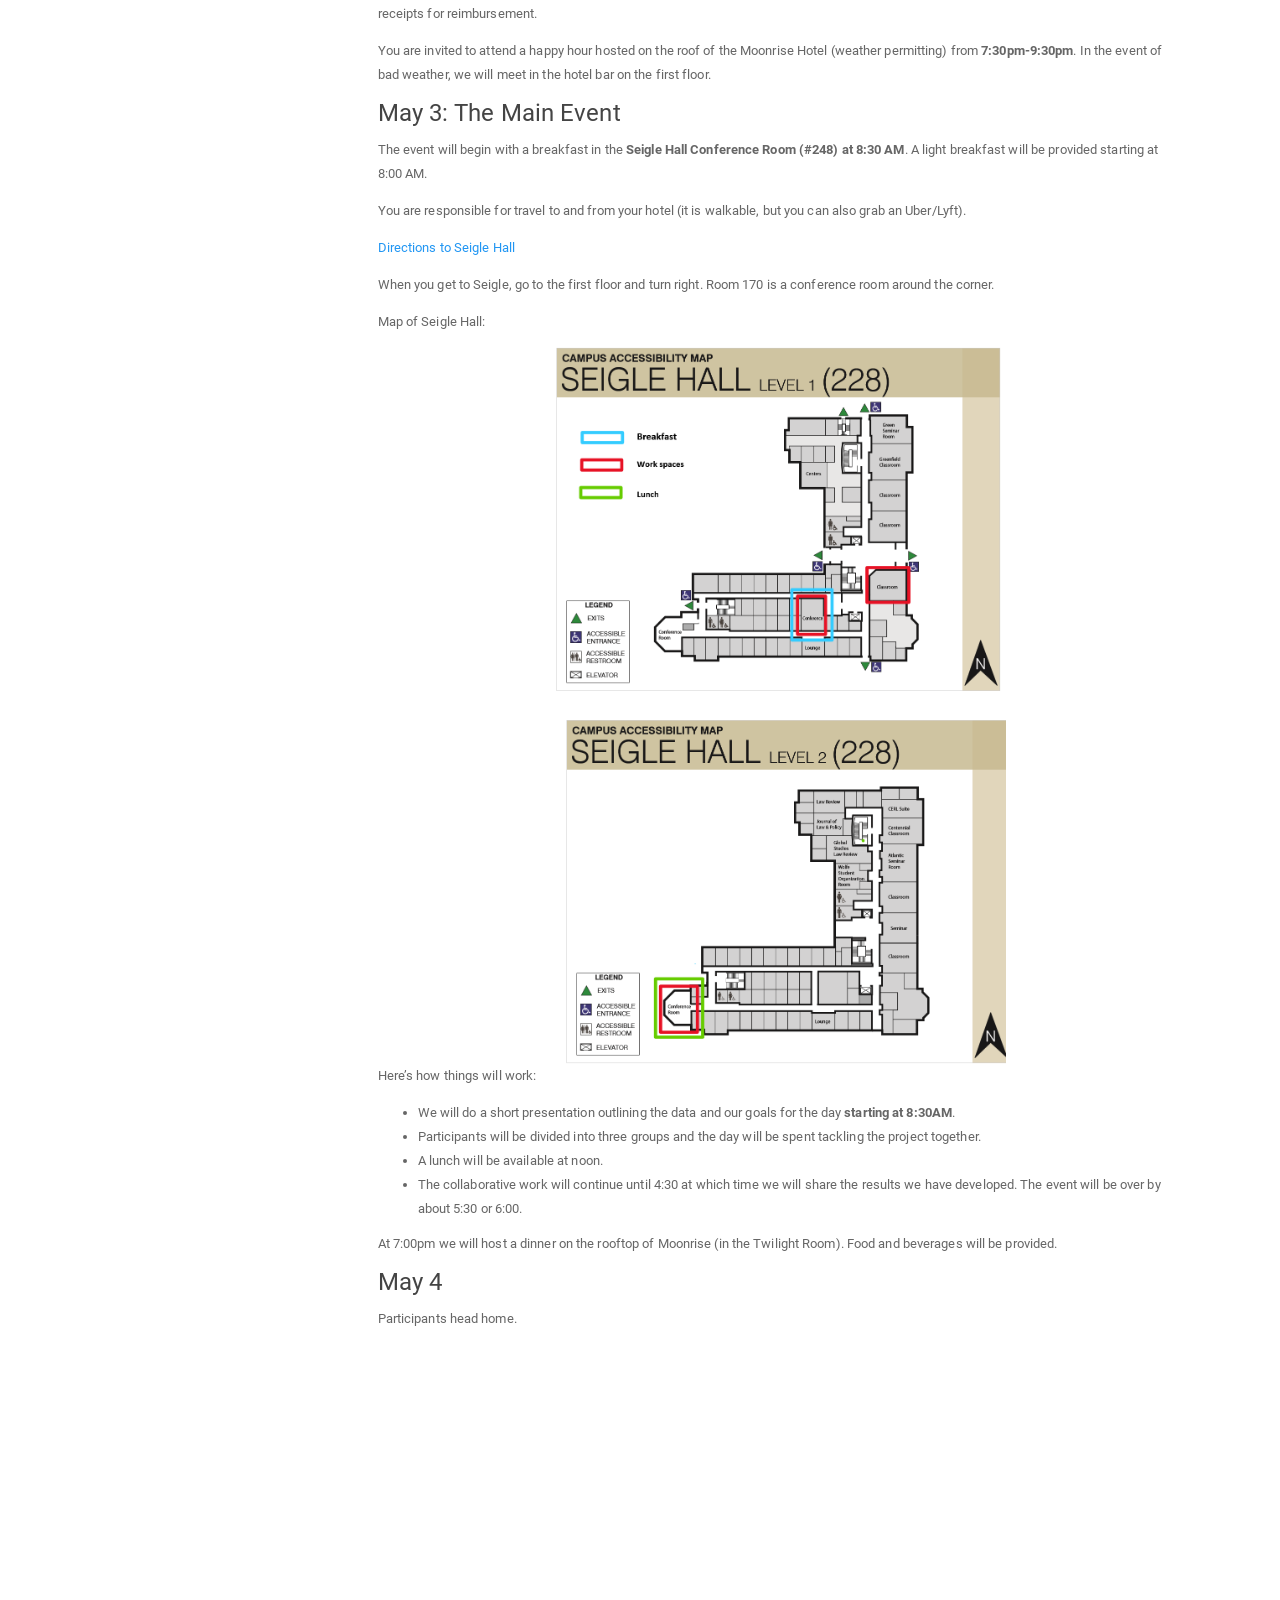
==== commit 479b8b55: "room wrong directions" ====
--- a/about_event.html
+++ b/about_event.html
@@ -374,7 +374,7 @@
 <p>The event will begin with a breakfast in the <strong>Seigle Hall Conference Room (#248) at 8:30 AM</strong>. A light breakfast will be provided starting at 8:00 AM.</p>
 <p>You are responsible for travel to and from your hotel (it is walkable, but you can also grab an Uber/Lyft).</p>
 <p><a href="https://www.google.com/maps/dir/Moonrise+Hotel,+6177+Delmar+Blvd,+St.+Louis,+MO+63112/Seigle+Hall,+St.+Louis,+MO/@38.6510304,-90.3099984,16z/data=!3m1!4b1!4m14!4m13!1m5!1m1!1s0x87df4aaa6155fc13:0x1c89cb4a47d03dc9!2m2!1d-90.2987076!2d38.6555695!1m5!1m1!1s0x87d8cab396a2c315:0x370028dc042e3906!2m2!1d-90.3125344!2d38.6487983!3e2">Directions to Seigle Hall</a></p>
-<p>When you get to Seigle, go to the second floor and turn right. Room 248 is a conference room all the way in the back of the department.</p>
+<p>When you get to Seigle, go to the first floor and turn right. Room 170 is a conference room around the corner.</p>
 <p>Map of Seigle Hall:</p>
 <center>
 <img src="images/Map.png" width="450px">
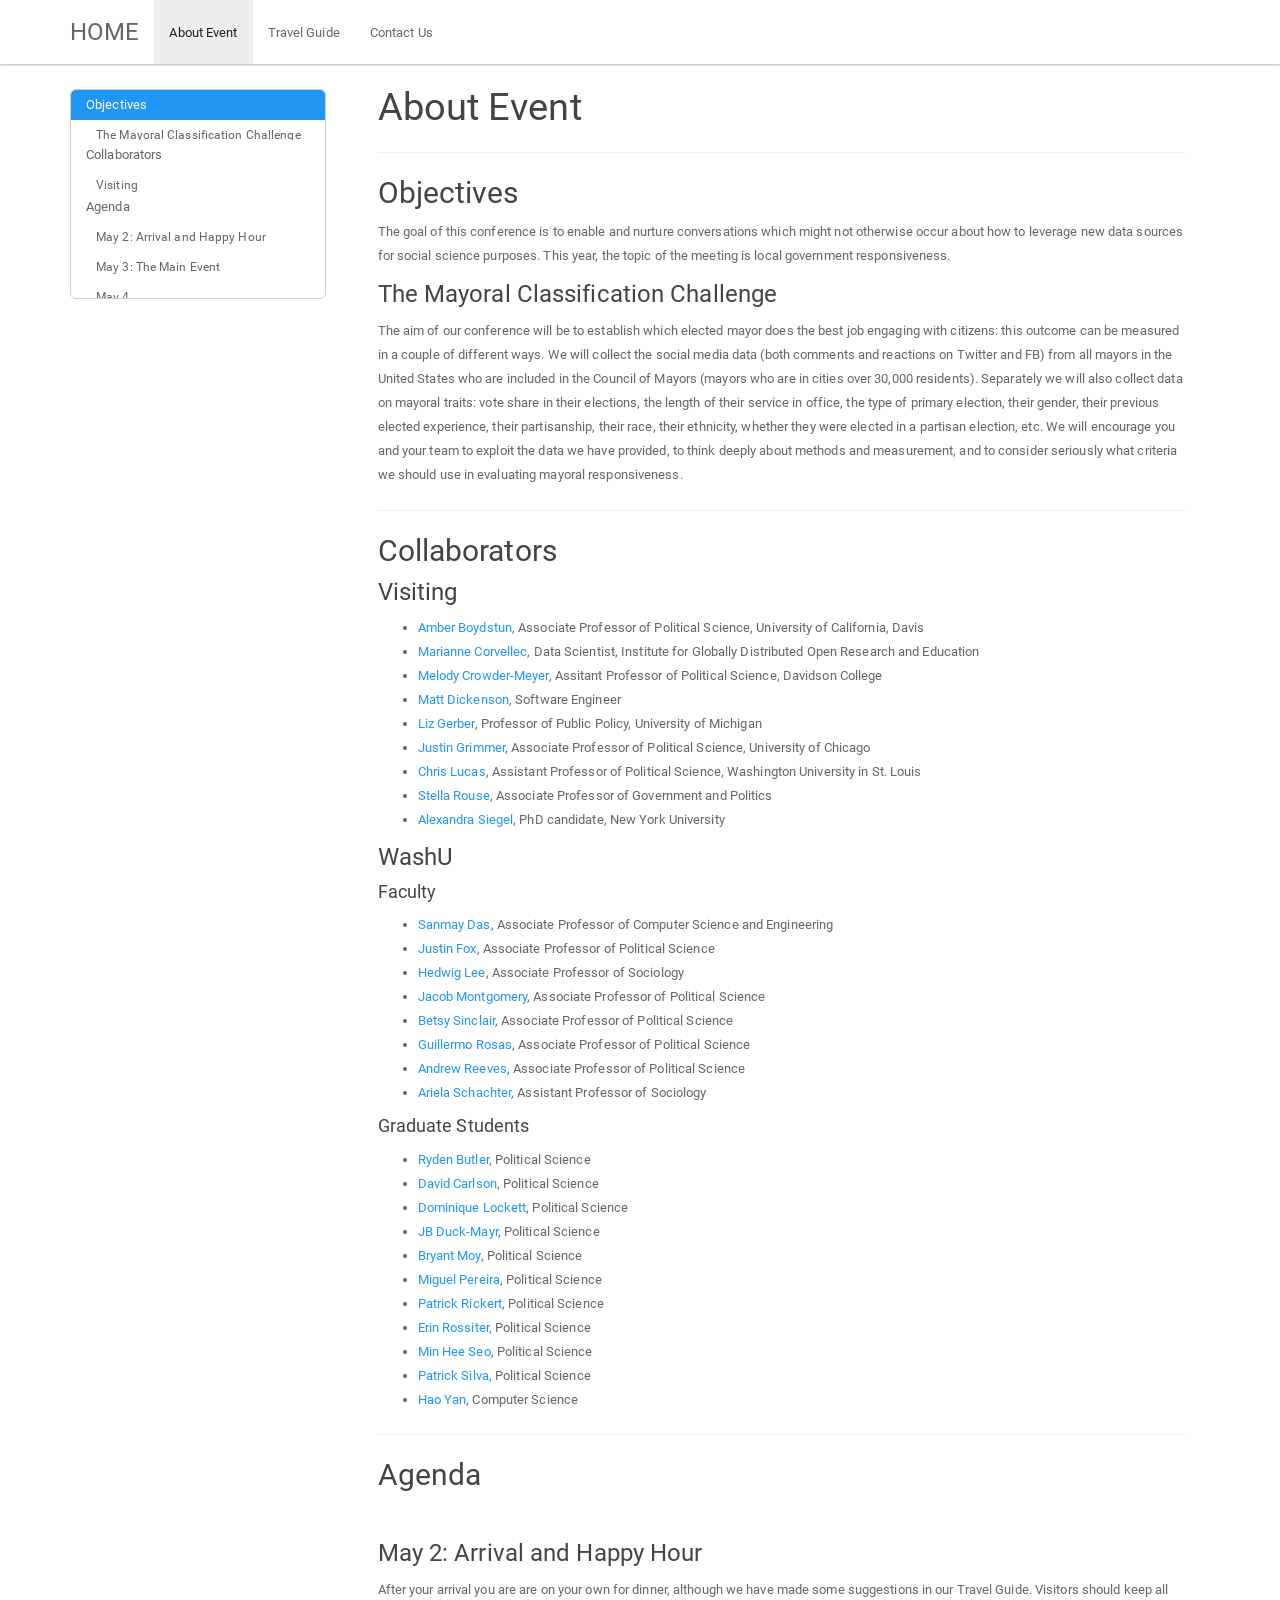
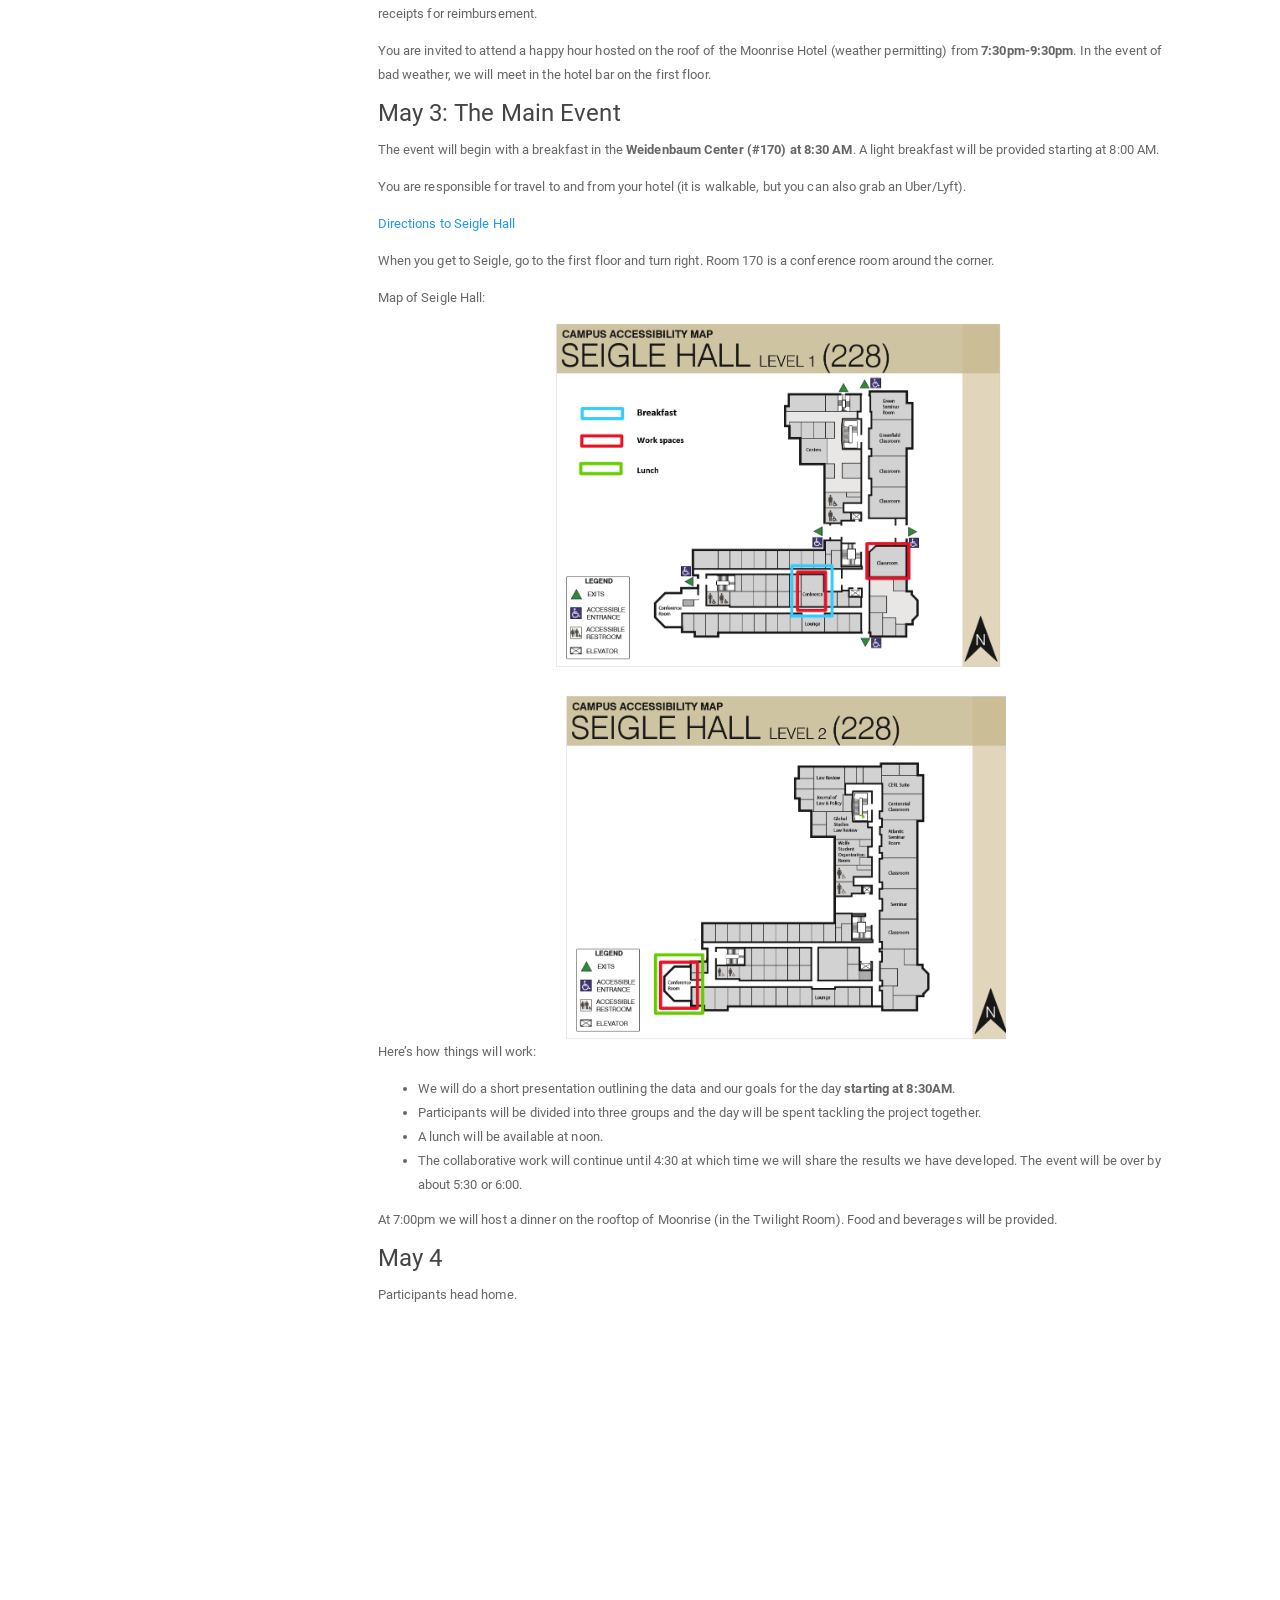
==== commit a3b9c155: "more edits" ====
--- a/about_event.html
+++ b/about_event.html
@@ -317,7 +317,7 @@
 <h3>Visiting</h3>
 <ul>
 <li><a href="http://www.amber-boydstun.com/">Amber Boydstun</a>, Associate Professor of Political Science, University of California, Davis</li>
-<li><a href="https://marianne-corvellec.appspot.com/">Marianne Corvellec</a>, Data Scientist</li>
+<li><a href="https://marianne-corvellec.appspot.com/">Marianne Corvellec</a>, Data Scientist, Institute for Globally Distributed Open Research and Education</li>
 <li><a href="http://www.melodycrowdermeyer.org/">Melody Crowder-Meyer</a>, Assitant Professor of Political Science, Davidson College</li>
 <li><a href="http://mattdickenson.com/">Matt Dickenson</a>, Software Engineer</li>
 <li><a href="http://www-personal.umich.edu/~ergerber/Welcome.html">Liz Gerber</a>, Professor of Public Policy, University of Michigan</li>
@@ -371,7 +371,7 @@
 </div>
 <div id="may-3-the-main-event" class="section level3">
 <h3>May 3: The Main Event</h3>
-<p>The event will begin with a breakfast in the <strong>Seigle Hall Conference Room (#248) at 8:30 AM</strong>. A light breakfast will be provided starting at 8:00 AM.</p>
+<p>The event will begin with a breakfast in the <strong>Weidenbaum Center (#170) at 8:30 AM</strong>. A light breakfast will be provided starting at 8:00 AM.</p>
 <p>You are responsible for travel to and from your hotel (it is walkable, but you can also grab an Uber/Lyft).</p>
 <p><a href="https://www.google.com/maps/dir/Moonrise+Hotel,+6177+Delmar+Blvd,+St.+Louis,+MO+63112/Seigle+Hall,+St.+Louis,+MO/@38.6510304,-90.3099984,16z/data=!3m1!4b1!4m14!4m13!1m5!1m1!1s0x87df4aaa6155fc13:0x1c89cb4a47d03dc9!2m2!1d-90.2987076!2d38.6555695!1m5!1m1!1s0x87d8cab396a2c315:0x370028dc042e3906!2m2!1d-90.3125344!2d38.6487983!3e2">Directions to Seigle Hall</a></p>
 <p>When you get to Seigle, go to the first floor and turn right. Room 170 is a conference room around the corner.</p>
